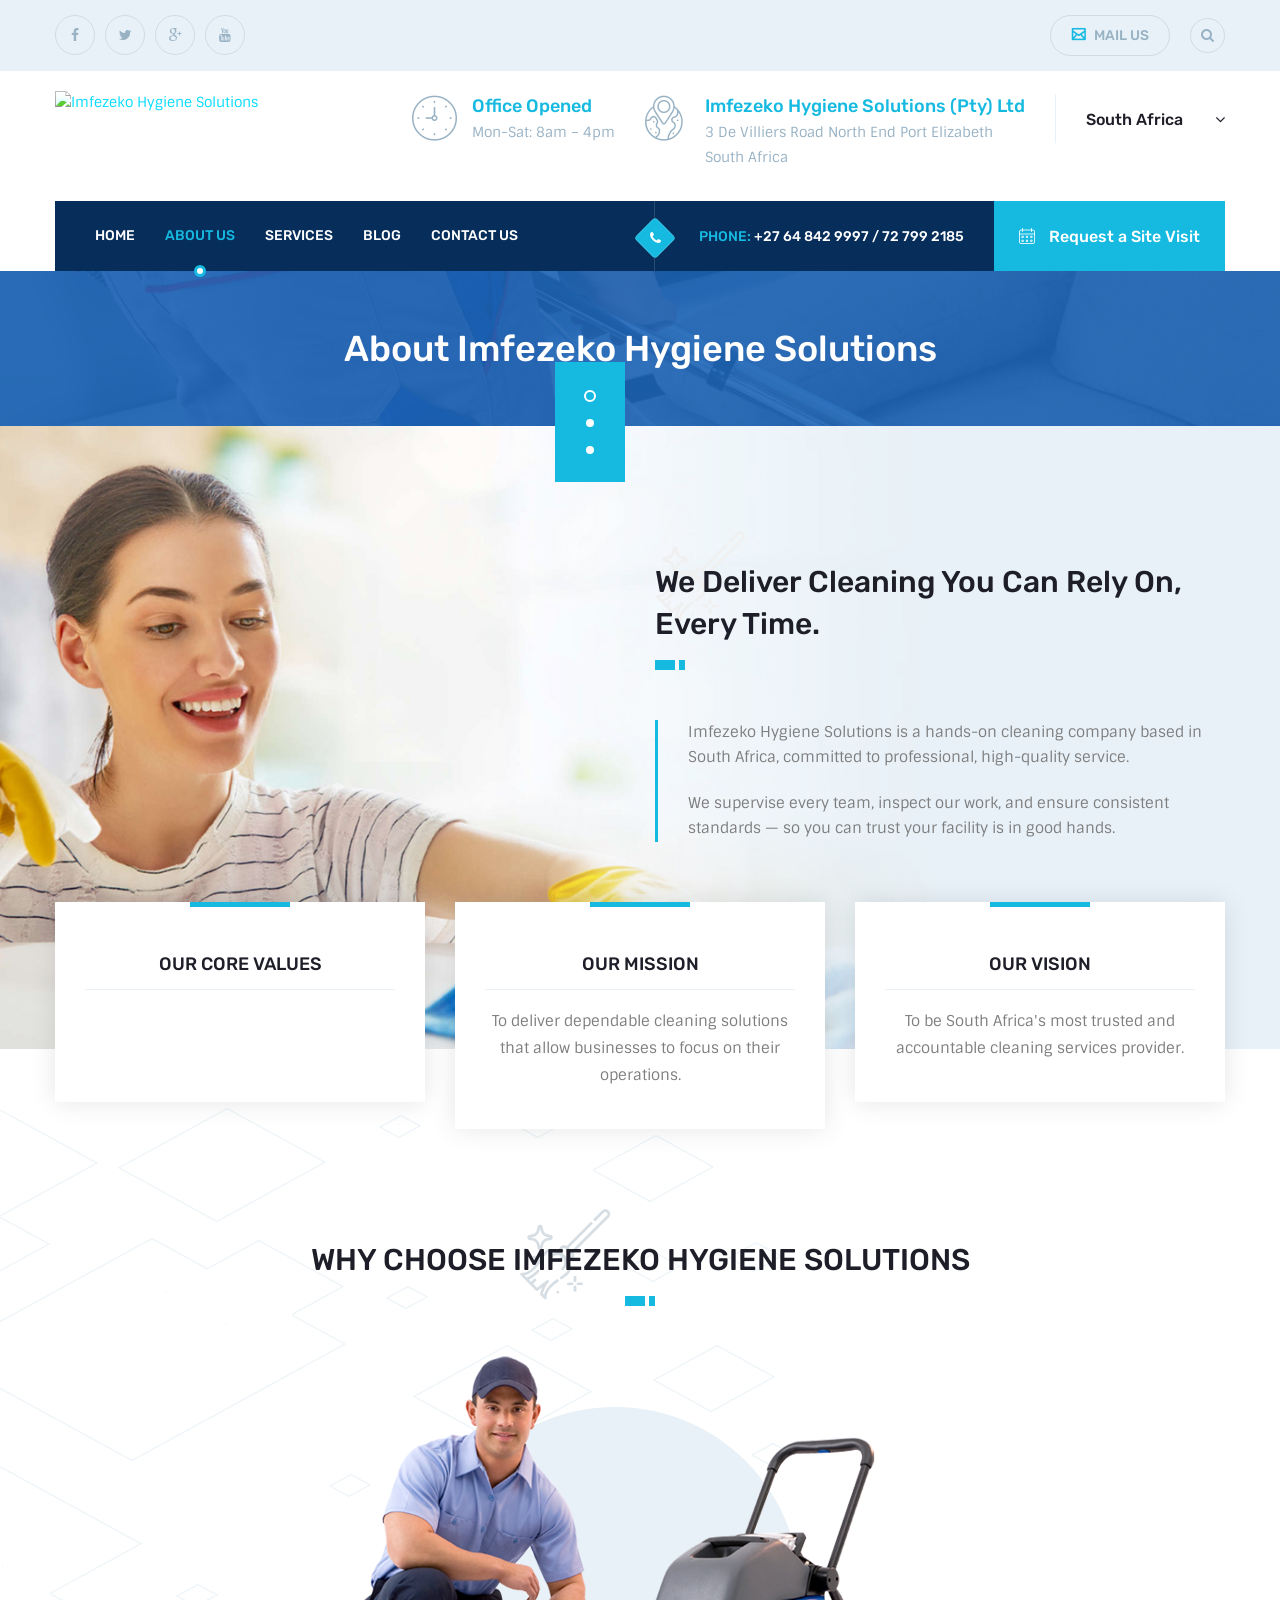
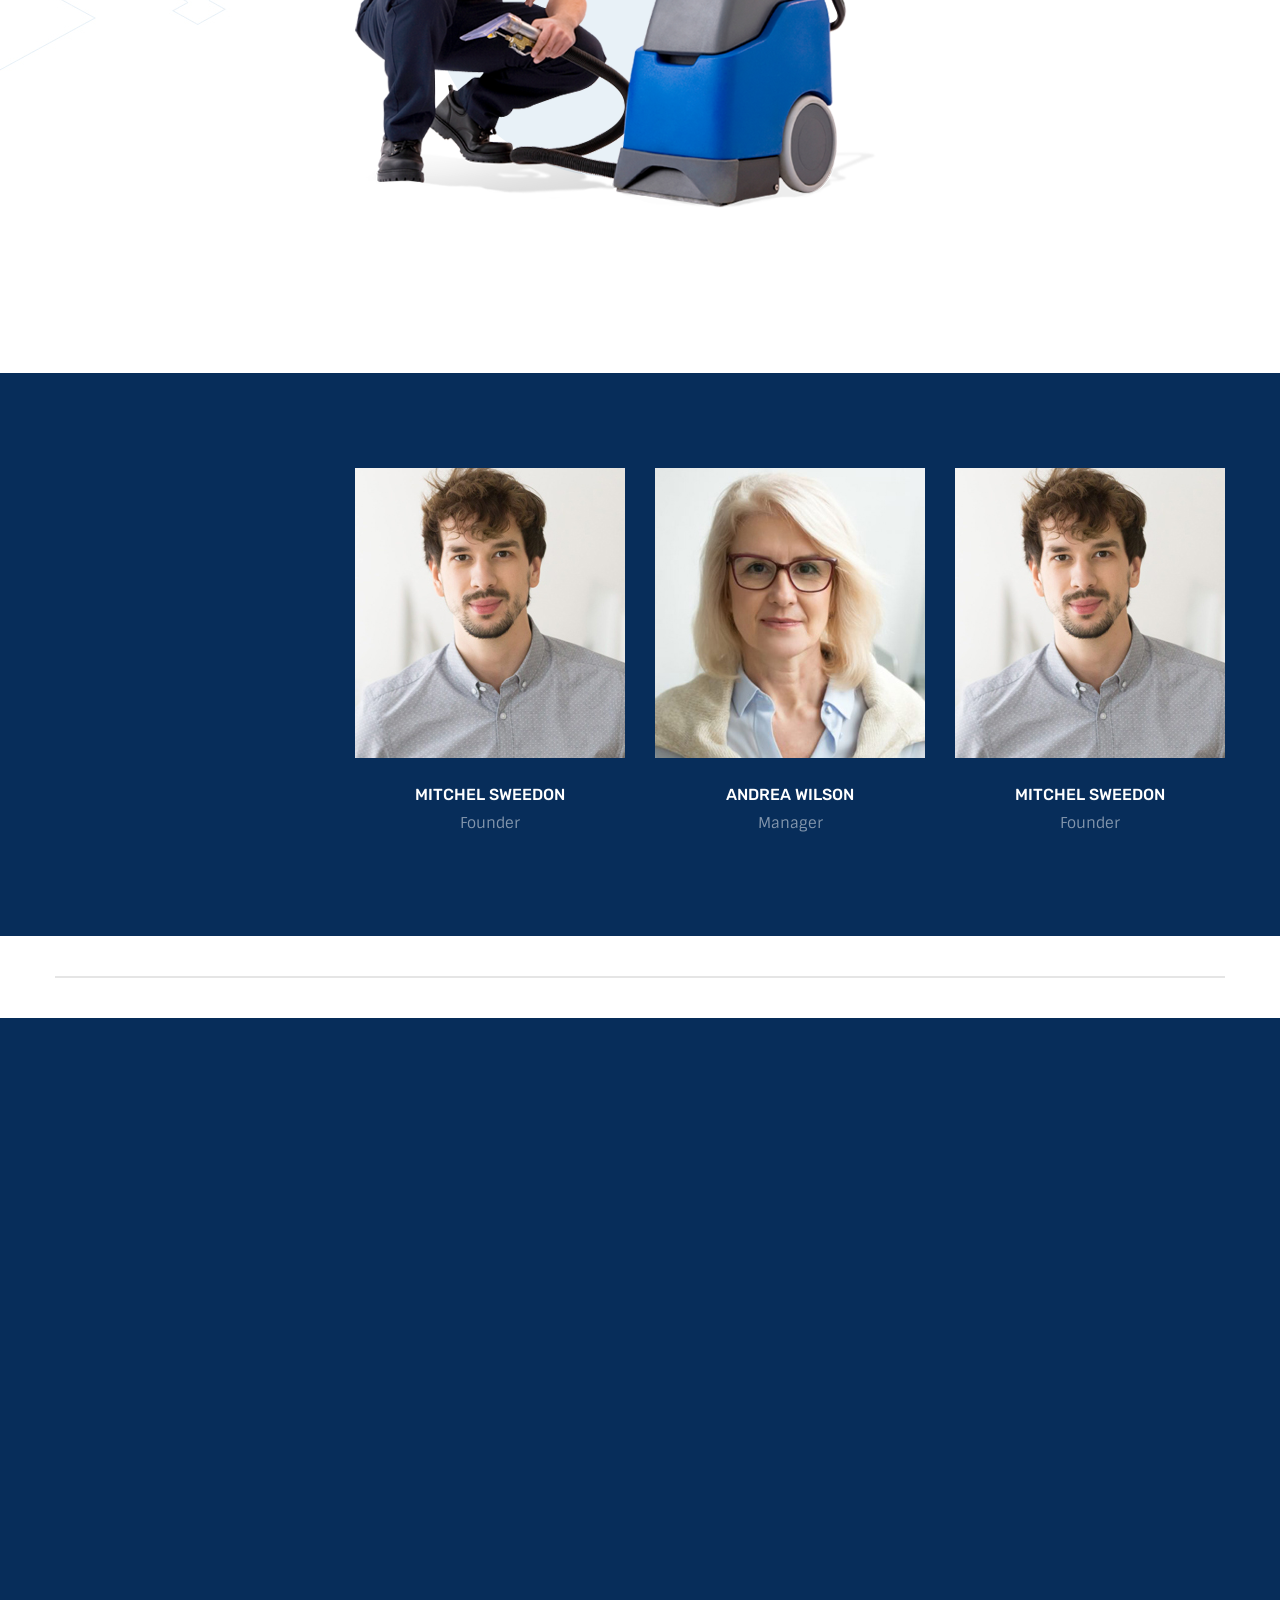
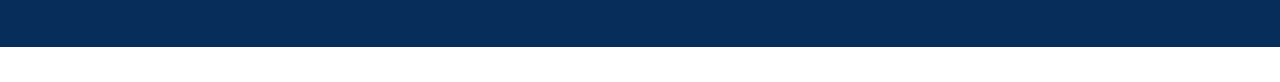
==== about.html @ 79aac35a "Initial website upload" ====
<!DOCTYPE html>
<html>

<!-- Mirrored from st.ourhtmldemo.com/new/Mainton/index.html by HTTrack Website Copier/3.x [XR&CO'2014], Wed, 25 Feb 2026 15:14:51 GMT -->

<head>
    <meta charset="utf-8">
    <title>Imfezeko Hygiene Solutions | Professional Cleaning Services</title>

    <!-- Meta Description for SEO -->
    <meta name="description"
        content="Imfezeko Hygiene Solutions provides professional cleaning services with supervised teams, quality inspections, and consistent facility standards. Request a site visit today.">

    <!-- Stylesheets -->
    <link href="css/bootstrap.css" rel="stylesheet">
    <link href="css/style.css" rel="stylesheet">
    <link href="css/responsive.css" rel="stylesheet">
    <!-- Optional color stylesheet -->
    <!--<link href="css/color.css" rel="stylesheet">-->

    <!-- Favicon -->
    <link rel="shortcut icon" href="images/imfezeko-favicon.png" type="image/x-icon">
    <link rel="icon" href="images/imfezeko-favicon.png" type="image/x-icon">

    <!-- Responsive -->
    <meta http-equiv="X-UA-Compatible" content="IE=edge">
    <meta name="viewport" content="width=device-width, initial-scale=1.0, maximum-scale=1.0, user-scalable=0">

    <!--[if lt IE 9]>
<script src="https://cdnjs.cloudflare.com/ajax/libs/html5shiv/3.7.3/html5shiv.js"></script>
<script src="js/respond.js"></script>
<![endif]-->
</head>

<body>

    <div class="page-wrapper">

        <!-- Preloader -->
        <div class="preloader"></div>

        <!-- Main Header-->
        <header class="main-header">

            <!--Header Top-->
            <div class="header-top">
                <div class="auto-container">
                    <div class="clearfix">
                        <!--Top Left-->
                        <div class="top-left pull-left">

                            <ul class="social-nav">
                                <li><a href="#"><span class="fa fa-facebook-f"></span></a></li>
                                <li><a href="#"><span class="fa fa-twitter"></span></a></li>
                                <li><a href="#"><span class="fa fa-google-plus"></span></a></li>
                                <li><a href="#"><span class="fa fa-youtube"></span></a></li>
                            </ul>
                        </div>
                        <!--Top Right-->
                        <div class="top-right pull-right">
                            <a href="contact.html" class="mail-us"><span class="icon flaticon-interface-1"></span> Mail
                                Us</a>
                            <!--Search Box-->
                            <div class="search-box-outer">
                                <button class="search-box-btn dropdown" type="button" id="dropdownMenu1"
                                    data-toggle="dropdown" aria-haspopup="true" aria-expanded="false"><span
                                        class="fa fa-search"></span></button>
                                <ul class="dropdown-menu pull-right search-panel" aria-labelledby="dropdownMenu1">
                                    <li class="panel-outer">
                                        <div class="form-container">
                                            <form method="post"
                                                action="https://st.ourhtmldemo.com/new/Mainton/blog.html">
                                                <div class="form-group">
                                                    <input type="search" name="field-name" value=""
                                                        placeholder="Search Here" required>
                                                    <button type="submit" class="search-btn"><span
                                                            class="fa fa-search"></span></button>
                                                </div>
                                            </form>
                                        </div>
                                    </li>
                                </ul>
                            </div>

                        </div>
                    </div>
                </div>
            </div>

            <!--Header-Upper-->
            <div class="header-upper">
                <div class="auto-container">
                    <div class="clearfix">

                        <!-- Logo -->
                        <div class="pull-left logo-box">
                            <div class="logo">
                                <a href="index.html">
                                    <img src="images/imfezeko-logo.png" alt="Imfezeko Hygiene Solutions"
                                        title="Imfezeko Hygiene Solutions">
                                </a>
                            </div>
                        </div>

                        <!-- Contact / Info -->
                        <div class="pull-right upper-right clearfix">

                            <!-- Office Hours -->
                            <div class="upper-column info-box">
                                <div class="icon-box"><span class="flaticon-clock"></span></div>
                                <ul>
                                    <li>
                                        <span>Office Opened</span><br>
                                        Mon-Sat: 8am – 4pm
                                    </li>
                                </ul>
                            </div>

                            <!-- Address -->
                            <div class="upper-column info-box">
                                <div class="icon-box"><span class="flaticon-trip"></span></div>
                                <ul>
                                    <li>
                                        <span>Imfezeko Hygiene Solutions (Pty) Ltd</span><br>
                                        3 De Villiers Road
                                        North End
                                        Port Elizabeth<br>
                                        South Africa
                                    </li>
                                </ul>
                            </div>

                            <!-- Language / Region Dropdown (optional) -->
                            <div class="upper-column info-box">
                                <div class="language dropdownn">
                                    <a class="dropdown-toggle" id="dropdownMenu2" data-toggle="dropdown"
                                        aria-haspopup="true" aria-expanded="true" href="#">
                                        South Africa <span class="fa fa-angle-down"></span>
                                    </a>
                                    <ul class="dropdown-menu style-one" aria-labelledby="dropdownMenu2">
                                        <li><a href="#">Zim</a></li>
                                        <li><a href="#">Bots</a></li>
                                        <li><a href="#">Zam</a></li>
                                    </ul>
                                </div>
                            </div>

                        </div>

                    </div>
                </div>
            </div>
            <!--End Header Upper-->

            <!--Header Lower-->
            <div class="header-lower">
                <div class="auto-container">
                    <div class="nav-outer clearfix">

                        <!-- Main Menu -->
                        <nav class="main-menu navbar-expand-md">
                            <div class="navbar-header">
                                <button class="navbar-toggler" type="button" data-toggle="collapse"
                                    data-target="#navbarSupportedContent" aria-controls="navbarSupportedContent"
                                    aria-expanded="false" aria-label="Toggle navigation">
                                    <span class="icon-bar"></span>
                                    <span class="icon-bar"></span>
                                    <span class="icon-bar"></span>
                                </button>
                            </div>

                            <div class="navbar-collapse collapse clearfix" id="navbarSupportedContent">
                                <ul class="navigation clearfix">
                                    <li><a href="index.html">Home</a></li>
                                    <li class="current"><a href="about.html">About Us</a></li>
                                    <li><a href="services.html">Services</a>

                                    </li>
                                    <li><a href="blog.html">Blog</a></li>
                                    <li><a href="contact.html">Contact Us</a></li>
                                </ul>
                            </div>
                        </nav>
                        <!-- Main Menu End-->

                        <!-- Right Side -->
                        <div class="outer-box clearfix">
                            <!-- Phone -->
                            <div class="phone-number">
                                <div class="icon-outer">
                                    <span class="icon fa fa-phone"></span>
                                </div>
                                <span class="theme_color">Phone:</span> +27 64 842 9997 / 72 799 2185

                            </div>

                            <!-- Site Visit / Appointment -->
                            <div class="appointment-box">
                                <a href="appointment.html" class="theme-btn appointment-btn">
                                    <span class="icon flaticon-calendar-1"></span> Request a Site Visit
                                </a>
                            </div>
                        </div>

                    </div>
                </div>
            </div>
            <!--End Header Lower-->

            <!--Sticky Header-->
            <div class="sticky-header">
                <div class="auto-container clearfix">
                    <!--Logo-->
                    <div class="logo pull-left">
                        <a href="index.html" class="img-responsive">
                            <img src="images/logo-" alt="Imfezeko Hygiene Solutions" title="">
                        </a>
                    </div>

                    <!--Right Col-->
                    <div class="right-col pull-right">
                        <!-- Main Menu -->
                        <nav class="main-menu navbar-expand-md">
                            <button class="navbar-toggler" type="button" data-toggle="collapse"
                                data-target="#navbarSticky" aria-controls="navbarSticky" aria-expanded="false"
                                aria-label="Toggle navigation">
                                <span class="icon-bar"></span>
                                <span class="icon-bar"></span>
                                <span class="icon-bar"></span>
                            </button>

                            <div class="navbar-collapse collapse clearfix" id="navbarSticky">
                                <ul class="navigation clearfix">
                                    <li><a href="index.html">Home</a></li>
                                    <li class="current"><a href="about.html">About Us</a></li>
                                    <li><a href="services.html">Services</a>
                                    </li>
                                    <li><a href="blog.html">Blog</a></li>
                                    <li><a href="contact.html">Contact Us</a></li>
                                </ul>
                            </div>
                        </nav><!-- Main Menu End-->
                    </div>

                </div>
            </div>
            <!--End Sticky Header-->

        </header>
        <!--End Main Header -->

        <section class="page-title" style="background-image:url(images/background/3.jpg)">
            <div class="auto-container">
                <h2>About Imfezeko Hygiene Solutions</h2>
            </div>
        </section>

        <section class="client-section">
            <div class="image-layer" style="background-image:url(images/background/4.jpg)"></div>
            <div class="auto-container">

                <!--Upper Section-->
                <div class="upper-section">
                    <div class="row clearfix">

                        <!--Carousel Column-->
                        <div class="carousel-column col-lg-6 col-md-12 col-sm-12">
                            <div class="inner-column">
                                <div class="single-item-carousel owl-carousel owl-theme">

                                    <div class="slide">
                                        <div class="image">

                                        </div>
                                    </div>

                                    <div class="slide">
                                        <div class="image">

                                        </div>
                                    </div>

                                    <div class="slide">
                                        <div class="image">

                                        </div>
                                    </div>

                                </div>
                            </div>
                        </div>

                        <!--Content Column-->
                        <div class="content-column col-lg-6 col-md-12 col-sm-12">
                            <div class="inner-column">
                                <div class="sec-title">
                                    <div class="icon-box">
                                        <span class="icon flaticon-broom"></span>
                                    </div>
                                    <h2>We deliver cleaning you can rely on, every time.</h2>
                                    <div class="separator"></div>
                                </div>
                                <div class="text">
                                    <p>Imfezeko Hygiene Solutions is a hands-on cleaning company based in South Africa,
                                        committed to professional, high-quality service.</p>
                                    <p>We supervise every team, inspect our work, and ensure consistent standards — so
                                        you can trust your facility is in good hands.</p>
                                </div>
                            </div>
                        </div>

                    </div>
                </div>

                <!--Lower Section: Core Values / Mission / Vision-->
                <div class="lower-section">
                    <div class="row clearfix">

                        <div class="services-block-three col-lg-4 col-md-6 col-sm-12">
                            <div class="inner-box">
                                <h3>Our Core Values</h3>
                                <div class="text">Accountability, Reliability, and Professional Excellence in every
                                    service.</div>
                            </div>
                        </div>

                        <div class="services-block-three col-lg-4 col-md-6 col-sm-12">
                            <div class="inner-box">
                                <h3>Our Mission</h3>
                                <div class="text">To deliver dependable cleaning solutions that allow businesses to
                                    focus on their operations.</div>
                            </div>
                        </div>

                        <div class="services-block-three col-lg-4 col-md-6 col-sm-12">
                            <div class="inner-box">
                                <h3>Our Vision</h3>
                                <div class="text">To be South Africa's most trusted and accountable cleaning services
                                    provider.</div>
                            </div>
                        </div>

                    </div>
                </div>

            </div>
        </section>
        <section class="featured-section-three">
            <div class="auto-container">
                <div class="sec-title centered">
                    <div class="icon-box">
                        <span class="icon flaticon-broom"></span>
                    </div>
                    <h2>Why Choose Imfezeko Hygiene Solutions</h2>
                    <div class="separator"></div>
                </div>
                <div class="row clearfix">

                    <div class="image-column col-lg-6 col-md-12 col-sm-12">
                        <div class="image wow bounce" data-wow-delay="600ms" data-wow-duration="1500ms">
                            <img src="images/resource/feature-4.png" alt="Professional Cleaning Staff" />
                        </div>
                    </div>

                    <div class="left-column order-first col-lg-3 col-md-6 col-sm-12">
                        <div class="featured-block-three">
                            <div class="inner-box wow fadeInLeft" data-wow-delay="0ms" data-wow-duration="1500ms">
                                <div class="icon-box"><span class="icon flaticon-staff"></span></div>
                                <h3>Professional Staff</h3>
                                <div class="text">Trained, uniformed, accountable cleaning teams.</div>
                            </div>
                        </div>
                        <div class="featured-block-three">
                            <div class="inner-box wow fadeInLeft" data-wow-delay="300ms" data-wow-duration="1500ms">
                                <div class="icon-box"><span class="icon flaticon-medal-1"></span></div>
                                <h3>Trusted & Reliable</h3>
                                <div class="text">We supervise our work and maintain consistent standards.</div>
                            </div>
                        </div>
                        <div class="featured-block-three">
                            <div class="inner-box wow fadeInLeft" data-wow-delay="600ms" data-wow-duration="1500ms">
                                <div class="icon-box"><span class="icon flaticon-soap"></span></div>
                                <h3>Effective Service</h3>
                                <div class="text">Cleaning done right the first time, every time.</div>
                            </div>
                        </div>
                    </div>

                    <div class="right-column order-last col-lg-3 col-md-6 col-sm-12">
                        <div class="featured-block-four">
                            <div class="inner-box wow fadeInRight" data-wow-delay="0ms" data-wow-duration="1500ms">
                                <div class="icon-box"><span class="icon flaticon-benefits"></span></div>
                                <h3>Budget Friendly</h3>
                                <div class="text">Affordable services without compromising quality.</div>
                            </div>
                        </div>
                        <div class="featured-block-four">
                            <div class="inner-box wow fadeInRight" data-wow-delay="300ms" data-wow-duration="1500ms">
                                <div class="icon-box"><span class="icon flaticon-thumb-up"></span></div>
                                <h3>100% Satisfaction</h3>
                                <div class="text">Clients trust us to consistently deliver excellence.</div>
                            </div>
                        </div>
                        <div class="featured-block-four">
                            <div class="inner-box wow fadeInRight" data-wow-delay="600ms" data-wow-duration="1500ms">
                                <div class="icon-box"><span class="icon flaticon-vacuum"></span></div>
                                <h3>Quality Products</h3>
                                <div class="text">We use approved cleaning solutions and equipment.</div>
                            </div>
                        </div>
                    </div>

                </div>
            </div>
        </section>

        <section class="expert-section">
            <div class="auto-container">
                <div class="row clearfix">

                    <!--Title Column-->
                    <div class="title-column col-lg-3 col-md-12 col-sm-12">
                        <div class="inner-column">
                            <div class="sec-title light">
                                <div class="icon-box">
                                    <span class="icon flaticon-broom"></span>
                                </div>
                                <h2>Our Experts</h2>
                                <div class="separator"></div>
                            </div>
                            <div class="text">Our management team ensures that every site meets our high standards.
                            </div>
                            <a href="#" class="theme-btn btn-style-four">View All</a>
                        </div>
                    </div>

                    <!--Key Experts Only-->
                    <div class="blocks-column col-lg-9 col-md-12 col-sm-12">
                        <div class="inner-column">
                            <div class="three-item-carousel owl-carousel owl-theme">

                                <div class="team-block">
                                    <div class="inner-box">
                                        <div class="image">
                                            <img src="images/resource/team-1.jpg" alt="Founder" />
                                        </div>
                                        <div class="lower-box">
                                            <h3>Mitchel Sweedon</h3>
                                            <div class="designation">Founder</div>
                                        </div>
                                    </div>
                                </div>

                                <div class="team-block">
                                    <div class="inner-box">
                                        <div class="image">
                                            <img src="images/resource/team-2.jpg" alt="Manager" />
                                        </div>
                                        <div class="lower-box">
                                            <h3>Andrea Wilson</h3>
                                            <div class="designation">Manager</div>
                                        </div>
                                    </div>
                                </div>

                            </div>
                        </div>
                    </div>

                </div>
            </div>
        </section>


        <!--Section Divider-->
        <section class="section-divider">
            <div class="auto-container">
                <hr class="divider-line">
            </div>
        </section>

        <!--Main Footer-->
        <footer class="main-footer">

            <!--Upper Quick Links/Actions-->
            <div class="footer-upper-box">
                <div class="auto-container">
                    <div class="clearfix">

                        <!--Expert Box-->
                        <div class="expert-box">
                            <div class="inner-box">
                                <div class="icon-box">
                                    <a href="about.html"><span class="icon flaticon-laborers"></span></a>
                                </div>
                                <h3><a href="about.html">Meet Our Experts</a></h3>
                            </div>
                        </div>

                        <div class="left-column pull-left">
                            <div class="content">
                                <a href="contact.html"><span class="arrow-box flaticon-next-5"></span></a>
                                <h3><a href="contact.html">Find Our Nearest Office</a></h3>
                                <a href="contact.html"><span class="icon-box flaticon-trip"></span></a>
                            </div>
                        </div>

                        <div class="right-column pull-right">
                            <div class="content">
                                <a href="appointment.html"><span class="icon-box flaticon-24-hours"></span></a>
                                <h3><a href="appointment.html">Emergency Restoration</a></h3>
                                <a href="appointment.html"><span class="arrow-box flaticon-next-5"></span></a>
                            </div>
                        </div>

                    </div>
                </div>
            </div>

            <!--Widgets Section-->
            <div class="widgets-section">
                <div class="auto-container">
                    <div class="row clearfix">

                        <!--About / Services Column-->
                        <div class="big-column col-lg-6 col-md-12 col-sm-12">
                            <div class="row clearfix">

                                <!--Who We Are-->
                                <div class="footer-column col-md-7 col-sm-6">
                                    <div class="footer-widget we-are-widget">
                                        <h2>Who We Are</h2>
                                        <div class="text">We are a certified cleaning company committed to excellence
                                            and customer satisfaction.</div>
                                        <a href="about.html" class="read-more">Read More</a>
                                    </div>
                                </div>

                                <!--Services-->
                                <div class="footer-column col-md-5 col-sm-6">
                                    <div class="footer-widget links-widget">
                                        <h2>Cleaning Services</h2>
                                        <ul class="footer-links">
                                            <li><a href="#">Carpet Cleaning</a></li>
                                            <li><a href="#">Tile and Grout</a></li>
                                            <li><a href="#">Housekeeping</a></li>
                                            <li><a href="#">Window Cleaning</a></li>
                                            <li><a href="#">Pool Cleaning</a></li>
                                        </ul>
                                    </div>
                                </div>

                            </div>
                        </div>

                        <!--Quick Links / Contact Column-->
                        <div class="big-column col-lg-6 col-md-12 col-sm-12">
                            <div class="row clearfix">

                                <!--Quick Links-->
                                <div class="footer-column col-md-6 col-sm-6">
                                    <div class="footer-widget links-widget">
                                        <h2>Quick Links</h2>
                                        <ul class="footer-links">
                                            <li><a href="#">Home</a></li>
                                            <li><a href="#">About Us</a></li>
                                            <li><a href="#">Testimonials</a></li>
                                            <li><a href="#">Contact Us</a></li>
                                        </ul>
                                    </div>
                                </div>

                                <!--Contact Info-->
                                <div class="footer-column col-md-6 col-sm-6">
                                    <div class="footer-widget contact-widget">
                                        <h2 class="alternate">+27 64 842 9997</h2>
                                        <h2 class="alternate">+27 72 799 2185</h2>
                                        <ul class="contact-list">
                                            <li>info@example.com</li>
                                            <li>3 De Villiers Road
                                                North End
                                                Port Elizabeth
                                                South Africa</li>
                                        </ul>
                                        <ul class="social-icon-one">
                                            <li><a href="#"><span class="fa fa-facebook-f"></span></a></li>
                                            <li><a href="#"><span class="fa fa-twitter"></span></a></li>
                                            <li><a href="#"><span class="fa fa-google-plus"></span></a></li>
                                            <li><a href="#"><span class="fa fa-youtube"></span></a></li>
                                        </ul>
                                    </div>
                                </div>

                            </div>
                        </div>

                    </div>
                </div>
            </div>

            <!--Footer Bottom-->
            <div class="footer-bottom">
                <div class="auto-container clearfix">

                    <div class="logo-box">
                        <a href="index.html"><img src="images/REAL/mylogo.png" alt="Footer Logo" /></a>
                    </div>

                    <div class="pull-left">
                        <div class="copyright">&copy; 2026 All rights reserved by Imfezeko Hygiene Solutions (Pty) Ltd
                        </div>
                    </div>

                    <div class="pull-right">
                        <!--Scroll to top-->
                        <div class="scroll-to-top scroll-to-target" data-target="html"><span
                                class="flaticon-next-5"></span></div>
                    </div>

                </div>
            </div>
        </footer>


    </div>
    <!--End pagewrapper-->

    <script src="js/jquery.js"></script>
    <script src="js/popper.min.js"></script>
    <script src="js/bootstrap.min.js"></script>
    <script src="js/jquery.mCustomScrollbar.concat.min.js"></script>
    <script src="js/jquery.fancybox.js"></script>
    <script src="js/appear.js"></script>
    <script src="js/owl.js"></script>
    <script src="js/wow.js"></script>
    <script src="js/jquery-ui.js"></script>
    <script src="js/script.js"></script>

</body>

<!-- Mirrored from st.ourhtmldemo.com/new/Mainton/about.html by HTTrack Website Copier/3.x [XR&CO'2014], Wed, 25 Feb 2026 15:15:05 GMT -->

</html>
---- css/style.css ----
/* Moppers HTML Template*/

/************ TABLE OF CONTENTS ***************
1. Fonts
2. Reset
3. Global
4. Main Header / Style Two
5. Main Slider
6. Services Section
7. Welcome Section
8. Clearner Section
9. Work Section
10. Feedback Section
11. Price Section/ Section Two
12. Blog Section
13. Clients Section
14. Main Footer
15. Spots Section
16. Emergency Section
17. Case Section
18. Case Masonry Section
19. Testimonial Section
20. Blog Section
21. Map Section
22. In Touch Section
23. Page Title
24. Clients Section
25. Experts Section
26. Rating Section
27. Choose Us Section
28. Appointment Section
29. Faq Section
30. Error Section
31. Services Single Section
32. Case Single Section
33. Blog Large
34. Blog Widgets
35. Blog Single
36. Contact Info
37. Contact Form

**********************************************/

@import url('https://fonts.googleapis.com/css?family=Rubik:300,300i,400,400i,500,500i,700,700i,900,900i|Sintony:400,700');

/*font-family: 'Rubik', sans-serif;
font-family: 'Sintony', sans-serif;*/

@import url('font-awesome.css');
@import url('flaticon.css');
@import url('animate.css');
@import url('owl.css');
@import url('jquery-ui.css');
@import url('jquery.timepicker.min.css');
@import url('jquery.fancybox.min.css');
@import url('jquery.bootstrap-touchspin.css');
@import url('jquery.mCustomScrollbar.min.css');

/*** 

====================================================================
	Reset
====================================================================

 ***/
 
* {
	margin:0px;
	padding:0px;
	border:none;
	outline:none;
}

/*** 

====================================================================
	Global Settings
====================================================================

 ***/

body {
	font-family: 'Sintony', sans-serif;
	font-size:14px;
	color:#777777;
	line-height:1.7em;
	font-weight:400;
	background:#ffffff;
	-webkit-font-smoothing: antialiased;
	-moz-font-smoothing: antialiased;
}

.bordered-layout .page-wrapper{
	padding:0px 50px 0px;
}

a{
	text-decoration:none;
	cursor:pointer;
	color:#16bae1;
}

button,
a:hover,a:focus,a:visited{
	text-decoration:none;
	outline:none !important;
}

h1,h2,h3,h4,h5,h6 {
	position:relative;
	font-weight:normal;
	margin:0px;
	background:none;
	line-height:1.6em;
	font-family: 'Rubik', sans-serif;
}

input,button,select,textarea{
	
}

textarea{
	overflow:hidden;
}

p{
	position:relative;
	line-height:1.8em;	
}

.auto-container{
	position:static;
	max-width:1200px;
	padding:0px 15px;
	margin:0 auto;
}

.medium-container{
	max-width:850px;
}

.page-wrapper{
	position:relative;
	margin:0 auto;
	width:100%;
	min-width:300px;
}

ul,li{
	list-style:none;
	padding:0px;
	margin:0px;	
}

img{
	display:inline-block;
	max-width:100%;
}

.theme-btn{
	display:inline-block;
	transition:all 0.3s ease;
	-moz-transition:all 0.3s ease;
	-webkit-transition:all 0.3s ease;
	-ms-transition:all 0.3s ease;
	-o-transition:all 0.3s ease;
}

.centered{
	text-align:center;	
}

/*List Style One*/

.list-style-one{
	position:relative;
}

.list-style-one li{
	position:relative;
	color:#1e1e29;
	font-size:18px;
	padding-left:45px;
	font-weight:500;
	margin-bottom:20px;
	font-family: 'Rubik', sans-serif;
	transition:all 0.3s ease;
	-moz-transition:all 0.3s ease;
	-webkit-transition:all 0.3s ease;
	-ms-transition:all 0.3s ease;
	-o-transition:all 0.3s ease;
}

.list-style-one li:last-child{
	margin-bottom:0px;
}

.list-style-one li:before{
	position:absolute;
	content: "\f19d";
	left:0px;
	top:0px;
	color:#a2b9ca;
	font-weight:400;
	font-family: "Flaticon";
}

/*List Style Two*/

.list-style-two{
	position:relative;
}

.list-style-two li{
	position:relative;
	color:#1e1e29;
	font-size:15px;
	padding-left:30px;
	font-weight:400;
	margin-bottom:10px;
	transition:all 0.3s ease;
	-moz-transition:all 0.3s ease;
	-webkit-transition:all 0.3s ease;
	-ms-transition:all 0.3s ease;
	-o-transition:all 0.3s ease;
}

.list-style-two li:last-child{
	margin-bottom:0px;
}

.list-style-two li:before{
	position:absolute;
	content: "";
	left:0px;
	top:7px;
	width:8px;
	height:8px;
	font-weight:400;
	border-radius:50px;
	background-color:#16bae1;
}

/*Btn Style One*/

.btn-style-one{
	position:relative;
	padding:16px 32px 15px;
	line-height:25px;
	text-transform:capitalize;
	background:#16bae1;
	color:#ffffff;
	border:2px solid #16bae1;
	font-size:16px;
	font-weight:500;
	border-radius:50px;
	font-family: 'Rubik', sans-serif;
}

.btn-style-one:hover{
	background:none;
	color:#16bae1;
}

/*Btn Style Two*/

.btn-style-two{
	position:relative;
	padding:16px 53px;
	line-height:24px;
	background:#072d5a;
	color:#ffffff;
	font-size:16px;
	font-weight:500;
	border-radius:50px;
	border:2px solid #072d5a;
	text-transform:capitalize;
	font-family: 'Rubik', sans-serif;
}

.btn-style-two:hover{
	background:#16bae1;
	color:#ffffff;
	border-color:#16bae1;
}

/*Btn Style Three*/

.btn-style-three{
	position:relative;
	padding:13px 45px 13px;
	line-height:25px;
	text-transform:capitalize;
	background:#16bae1;
	color:#ffffff;
	border:2px solid #16bae1;
	font-size:16px;
	font-weight:500;
	border-radius:50px;
	font-family: 'Rubik', sans-serif;
}

.btn-style-three:hover{
	background:none;
	color:#16bae1;
}

/*Btn Style Four*/

.btn-style-four{
	position:relative;
	padding:8px 38px 8px;
	line-height:25px;
	text-transform:capitalize;
	background:#16bae1;
	color:#ffffff;
	border:2px solid #16bae1;
	font-size:16px;
	font-weight:500;
	border-radius:50px;
	font-family: 'Rubik', sans-serif;
}

.btn-style-four:hover{
	background:none;
	color:#16bae1;
}

/*Social Icon One*/

.social-icon-one{
	position:relative;
}

.social-icon-one li{
	position:relative;
	margin-right:8px;
	display:inline-block;
}

.social-icon-one li a{
	position:relative;
	font-size:14px;
	color:#3f608b;
	width:35px;
	height:35px;
	line-height:33px;
	text-align:center;
	border-radius:50px;
	display:inline-block;
	border:1px solid #3f608b;
	transition:all 0.3s ease;
	-moz-transition:all 0.3s ease;
	-webkit-transition:all 0.3s ease;
	-ms-transition:all 0.3s ease;
	-o-transition:all 0.3s ease;
}

.social-icon-one li a:hover{
	background-color:#16bae1;
	border-color:#16bae1;
	color:#ffffff;
}

.theme_color{
	color:#16bae1;
}

.preloader{ position:fixed; left:0px; top:0px; width:100%; height:100%; z-index:999999; background-color:#ffffff; background-position:center center; background-repeat:no-repeat; background-image:url(../images/icons/preloader.svg);}

img{
	display:inline-block;
	max-width:100%;
	height:auto;	
}

/*** 

====================================================================
	Scroll To Top style
====================================================================

***/

.scroll-to-top{
	
	right:30px;
	top:-60px;
	width:50px;
	height:60px;
	color:#ffffff;
	font-size:24px;
	text-transform:uppercase;
	line-height:58px;
	text-align:center;
	z-index:100;
	cursor:pointer;
	background:#16bae1;
	display:none;
	border-radius:50px 50px 0px 0px;
	-webkit-transition:all 300ms ease;
	-ms-transition:all 300ms ease;
	-o-transition:all 300ms ease;
	-moz-transition:all 300ms ease;
	transition:all 300ms ease;		
}

.scroll-to-top span{
	position:relative;
	display:inline-block;
	-webkit-transform:rotate(-90deg);
	-ms-transform:rotate(-90deg);
	transform:rotate(-90deg);
}

.scroll-to-top:hover{
	color:#ffffff;
	background:#16bae1;
}

/*** 

====================================================================
	Section Title
====================================================================

***/

.sec-title{
	position:relative;
	margin-bottom:50px;
}

.sec-title h2{
	position:relative;
	color:#1e1e29;
	font-size:30px;
	font-weight:500;
	line-height:1.4em;
	padding-bottom:15px;
	text-transform:uppercase;
}

.sec-title.medium h2{
	font-size:24px;
}

.sec-title.light h2{
	color:#ffffff;
}

.sec-title.light .icon-box{
	color:rgba(255,255,255,0.10);
}

.sec-title.centered .separator{
	left:50%;
	margin-left:-15px;
}

.sec-title .separator{
	position:relative;
	width:30px;
	height:10px;
}

.sec-title .separator:before{
	position:absolute;
	content:'';
	left:0px;
	top:0px;
	width:20px;
	height:10px;
	background-color:#16bae1;
}

.sec-title .separator:after{
	position:absolute;
	content:'';
	right:0px;
	top:0px;
	width:6px;
	height:10px;
	background-color:#16bae1;
}

.sec-title .icon-box{
	position:absolute;
	left:0px;
	top:-30px;
	color:#f0f0f0;
	line-height:1em;
	font-size:90px;
}

.sec-title.centered .icon-box{
	left:50%;
	color:#d6dee4;
	margin-left:-120px;
}

/*** 

====================================================================
	Main Header style
====================================================================

***/

.main-header{
	position:relative;
	z-index:999;
	width:100%;
}

.main-header .header-top{
	position:relative;
	background-color:#e8f1f7;
}

.main-header .header-top .top-left{
	position:relative;
	padding:12px 0px;
}

.main-header .header-top .top-left .text{
	position:relative;
	color:#98b2c4;
	font-size:14px;
	font-weight:500;
	float:left;
	margin-right:40px;
	padding-left:60px;
	text-transform:uppercase;
	font-family: 'Rubik', sans-serif;
}



.main-header .header-top .top-left .social-nav{
	position:relative;
	float:left;
	z-index:1;
	top:3px;
}

.main-header .header-top .top-left .social-nav li{
	position:relative;
	padding-right:6px;
	display:inline-block;
}

.main-header .header-top .top-left .social-nav li a{
	position:relative;
	width:40px;
	height:40px;
	color:#98b2c4;
	font-size:14px;
	line-height:38px;
	text-align:center;
	border-radius:50px;
	display:inline-block;
	border:1px solid #d3dbe1;
	transition:all 0.3s ease;
	-moz-transition:all 0.3s ease;
	-webkit-transition:all 0.3s ease;
	-ms-transition:all 0.3s ease;
	-o-transition:all 0.3s ease;
}

.main-header .header-top .top-left .social-nav li a:hover{
	color:#ffffff;
	border-color:#16bae1;
	background-color:#16bae1;
}

.main-header .header-top .top-right{
	position:relative;
	text-align:right;
	padding:15px 0px;
}

.main-header .header-top .top-right .mail-us{
	position:relative;
	float:left;
	color:#98b2c4;
	padding:7px 20px;
	font-weight:500;
	font-size:14px;
	margin-right:20px;
	border-radius:50px;
	display:inline-block;
	text-transform:uppercase;
	border:1px solid #d2dae0;
	transition:all 500ms ease;
	-moz-transition:all 500ms ease;
	-webkit-transition:all 500ms ease;
	-ms-transition:all 500ms ease;
	-o-transition:all 500ms ease;
	font-family: 'Rubik', sans-serif;
}

.main-header .header-top .top-right .mail-us .icon{
	position:relative;
	color:#16bae1;
	font-size:15px;
	margin-right:5px;
	font-weight:600;
	transition:all 500ms ease;
	-moz-transition:all 500ms ease;
	-webkit-transition:all 500ms ease;
	-ms-transition:all 500ms ease;
	-o-transition:all 500ms ease;
}

.main-header .header-top .top-right .mail-us:hover{
	color:#ffffff;
	border-color:#16bae1;
	background-color:#16bae1;
}

.main-header .header-top .top-right .mail-us:hover .icon{
	color:#ffffff;
}

.main-header .main-box{
	position:relative;
	padding:0px 0px;
	left:0px;
	top:0px;
	width:100%;
	background:none;
	-webkit-transition:all 300ms ease;
	-ms-transition:all 300ms ease;
	-o-transition:all 300ms ease;
	-moz-transition:all 300ms ease;
	transition:all 300ms ease;
}

.main-header .main-box .outer-container{
	position:relative;
	padding:0px 40px;
}

.main-header .main-box .logo-box{
	position:relative;
	float:left;
	left:0px;
	z-index:10;
	padding:30px 0px;
}

.main-header .main-box .logo-box .logo img{
	display:inline-block;
	max-width:100%;
	-webkit-transition:all 300ms ease;
	-ms-transition:all 300ms ease;
	-o-transition:all 300ms ease;
	-moz-transition:all 300ms ease;
	transition:all 300ms ease;	
}

.main-header .nav-toggler{
	position:absolute;
	top:50%;
	margin-top:0px;
	display: block;
}

.main-header .nav-toggler button{
	position:relative;
	display:block;
	color:#444444;
	text-align:center;
	font-size:24px;
	line-height:34px;
	font-weight:normal;
	background:none;
}

.main-header .header-upper{
	position:relative;
}

.main-header .header-upper .upper-right{
	padding-top:23px;
}

.main-header .nav-outer{
	position:relative;
	padding-left:40px;
	background-color:#072d5a;
}

.header-style-two .nav-outer{
	padding-left:0px;
	background:none;
	border-top:1px solid #e8f1f7;
}

.header-style-two .main-menu .navigation > li{
	padding:0px 45px;
	margin-right:0px;
	border-right:1px solid #e8f1f7;
}

.header-style-two .sticky-header .main-menu .navigation > li{
	margin-left:0px;
	padding:0px 20px;
}

.header-style-two .main-menu .navigation > li:first-child{
	padding-left:0px;
}

.header-style-two .main-menu .navigation > li:first-child:before,
.header-style-two .main-menu .navigation > li:first-child:after{
	left:20px;
}

.header-style-two .main-menu .navigation > li > a{
	color:#1e1e29;
}

/*Language Dropdown*/

.main-header .header-upper .language{
	position:relative;
}

.main-header .header-upper .language .dropdown-menu{
	top: 100% !important;
	right: 0px;
    left: auto !important;
	width:170px;	
	border:none;
	padding:0px;
	margin-top:14px;
	border-radius:0px;
	background-color:#222222;
    border-top:3px solid #16bae1;
	transform: translate3d(0px, 0px, 0px) !important;    
}

.main-header .header-upper .language > a{
	color:#1e1e29;
	padding:0px 0px;
	background:none !important;
	text-transform:capitalize;
	display:inline-block;
    border:0px;
	font-weight:500;
	font-size:16px;
	line-height:1em;
	font-family: 'Rubik', sans-serif;
}

.main-header .header-upper .language > a .fa{
	margin-left:28px;
}

.main-header .header-upper .language > a:after{
	display:none;
}

.main-header .header-upper language a:hover{
	background:none;
}

.main-header .header-upper .language .dropdown-menu > li{
	padding-right:0px !important;
	margin:0px !important;
	float:none;
	display:block !important;
    border-bottom: 1px solid rgba(255,255,255,0.20);
}

.main-header .header-upper .language .dropdown-menu > li:last-child{
	border-bottom:none;	
}

.main-header .header-upper .language .dropdown-menu > li > a{
	padding:8px 20px;
	color:#ffffff;
	display:block;
	text-align:left;
	font-size:14px;
	font-weight:400;
	text-transform:capitalize;
	-webkit-transition:all 300ms ease;
	-ms-transition:all 300ms ease;
	-o-transition:all 300ms ease;
	-moz-transition:all 300ms ease;
	transition:all 300ms ease;
}

.main-header .header-upper .language .dropdown-menu > li > a:hover{
	color:#ffffff !important;
	background-color:#16bae1;
}

.main-header .header-upper .logo-box{
	padding:20px 0px;
}

.main-header .info-box{
	position:relative;
	float:left;
	margin-left:30px;
	font-size:14px;
	color:#98b2c4;
	text-align:left;
	
	padding:0px 0px 0px 60px;
}

.main-header .info-box:last-child{
	padding-left:30px;
	padding-top:15px;
	padding-bottom:10px;
	border-left:1px solid #e8f1f7;
}

.main-header.header-style-two .info-box:last-child{
	border:none;
	margin-left:0px;
}

.main-header .info-box .icon-box{
	position:absolute;
	left:0px;
	top:2px;
	color:#98b2c4;
	font-size:45px;
	line-height:1em;
	-moz-transition:all 300ms ease;
	-webkit-transition:all 300ms ease;
	-ms-transition:all 300ms ease;
	-o-transition:all 300ms ease;
	transition:all 300ms ease;
}
.main-header .info-box .icon-box:hover{ color:#16bae1;}

.main-header .info-box .icon-box:hover .text:before{ color:#16bae1;}

.main-header .info-box .icon-box.light{
	color:#b7cbd9;
}

.main-header .info-box li{
	position:relative;
	color:#98b2c4;
	font-size:14px;
	margin-bottom:8px;
	font-weight:500;
	line-height:1.8em;
	font-family: 'Sintony', sans-serif;
}

.main-header .info-box li span{color:#16bae1; font-size:18px; font-family: 'Rubik', sans-serif;}

.main-header .info-box .quote-btn{
	position: relative;
    line-height: 24px;
    color: #1f1f1f;
    font-size: 16px;
    font-weight: 600;
	padding:14px 38px;
	border-radius:50px;
	background:none;
    text-transform: uppercase;
	border:2px solid #f2f2f2;
}

.main-header .info-box .quote-btn:hover{
	color:#ffffff;
	border-color:#26447b;
	background-color:#26447b;
}

.main-header .info-box .appointment-btn{
	position:relative;
	color:#ffffff;
	font-size:16px;
	font-weight:500;
	padding:13px 20px;
	border-radius:50px;
	margin-top:5px;
	border:2px solid #16bae1;
	text-transform:capitalize;
	background-color:#16bae1;
	-webkit-transition:all 300ms ease;
	-ms-transition:all 300ms ease;
	-o-transition:all 300ms ease;
	-moz-transition:all 300ms ease;
	transition:all 300ms ease;
	font-family: 'Rubik', sans-serif;
}

.main-header .info-box .appointment-btn:hover{
	background:none;
	color:#16bae1;
}

.main-header .info-box .appointment-btn .icon{
	position:relative;
	margin-right:5px;
	font-weight:600;
}

.main-menu{
	position:relative;
	float:left;
	-webkit-transition:all 300ms ease;
	-ms-transition:all 300ms ease;
	-o-transition:all 300ms ease;
	-moz-transition:all 300ms ease;
	transition:all 300ms ease;
}

.main-menu .navbar-collapse{
	padding:0px;	
}

.main-menu .navigation{
	position:relative;
	margin:0px;
}

.main-menu .navigation > li{
	position:relative;
	float:left;
	margin-right:30px;
	transition:all 500ms ease;
	-moz-transition:all 500ms ease;
	-webkit-transition:all 500ms ease;
	-ms-transition:all 500ms ease;
	-o-transition:all 500ms ease;
}

.main-menu .navigation > li:before{
	position:absolute;
	content:'';
	left:50%;
	bottom:-6px;
	width:12px;
	height:12px;
	opacity:0;
	margin-left:-6px;
	border-radius:50px;
	background-color:#16bae1;
	transition:all 500ms ease;
	-moz-transition:all 500ms ease;
	-webkit-transition:all 500ms ease;
	-ms-transition:all 500ms ease;
	-o-transition:all 500ms ease;
}

.main-menu .navigation > li:after{
	position:absolute;
	content:'';
	left:50%;
	bottom:-3px;
	width:6px;
	height:6px;
	opacity:0;
	margin-left:-3px;
	border-radius:50px;
	background-color:#ffffff;
	transition:all 500ms ease;
	-moz-transition:all 500ms ease;
	-webkit-transition:all 500ms ease;
	-ms-transition:all 500ms ease;
	-o-transition:all 500ms ease;
}

.main-menu .navigation > li:hover::before,
.main-menu .navigation > li.current::before,
.main-menu .navigation > li:hover::after,
.main-menu .navigation > li.current::after{
	opacity:1;
}

.sticky-header .main-menu .navigation > li > a,
.header-style-two .sticky-header .main-menu .navigation > li > a{
	color:#444444;
}

.sticky-header .main-menu .navigation > li:hover > a,
.sticky-header .main-menu .navigation > li.current > a{
	color:#16bae1;
	background-color:inherit !important;
}

.sticky-header .nav-outer .options-box{
	margin-top:26px;
}

/*Sticky Header*/

.sticky-header{
	position:fixed;
	opacity:0;
	visibility:hidden;
	left:0px;
	top:0px;
	width:100%;
	padding:0px 0px;
	background:#ffffff;
	z-index:0;
	border-bottom:1px solid #e8f1f7;
	transition:all 500ms ease;
	-moz-transition:all 500ms ease;
	-webkit-transition:all 500ms ease;
	-ms-transition:all 500ms ease;
	-o-transition:all 500ms ease;
}

.sticky-header .logo{
	padding:7px 0px 7px;
}

.fixed-header .sticky-header{
	z-index:999;
	opacity:1;
	visibility:visible;
	-ms-animation-name: fadeInDown;
	-moz-animation-name: fadeInDown;
	-op-animation-name: fadeInDown;
	-webkit-animation-name: fadeInDown;
	animation-name: fadeInDown;
	-ms-animation-duration: 500ms;
	-moz-animation-duration: 500ms;
	-op-animation-duration: 500ms;
	-webkit-animation-duration: 500ms;
	animation-duration: 500ms;
	-ms-animation-timing-function: linear;
	-moz-animation-timing-function: linear;
	-op-animation-timing-function: linear;
	-webkit-animation-timing-function: linear;
	animation-timing-function: linear;
	-ms-animation-iteration-count: 1;
	-moz-animation-iteration-count: 1;
	-op-animation-iteration-count: 1;
	-webkit-animation-iteration-count: 1;
	animation-iteration-count: 1;	
}

.main-menu .navigation > li > a{
	position:relative;
	display:block;
	color:#ffffff;
	text-align:center;
	line-height:30px;
	text-transform:uppercase;
	letter-spacing:0px;
	opacity:1;
	font-weight:500;
	padding:20px 0px;
	font-size:14px;
	transition:all 500ms ease;
	-moz-transition:all 500ms ease;
	-webkit-transition:all 500ms ease;
	-ms-transition:all 500ms ease;
	-o-transition:all 500ms ease;
	font-family: 'Rubik', sans-serif;
}

.sticky-header .main-menu .navigation > li{
	position:relative;
	margin-left:30px;
	margin-right:0px;
}

.sticky-header .main-menu .navigation > li:before,
.sticky-header .main-menu .navigation > li:after{
	display:none;
}

.main-menu .navigation > li:hover > a,
.main-menu .navigation > li.current > a,
.main-header.light-version .main-menu .navigation > li:hover > a,
.main-header.light-version .main-menu .navigation > li.current > a{
	opacity:1;
	color:#16bae1;
}

.main-menu .navigation > li:hover > a:before,
.main-menu .navigation > li.current > a:before{
	width:100%;
}

.main-menu .navigation > li > ul{
	position:absolute;
	left:0px;
	top:100%;
	width:250px;
	padding:0px;
	z-index:100;
	display:none;
	background:#e8f1f7;
	transition:all 300ms ease;
	-moz-transition:all 300ms ease;
	-webkit-transition:all 500ms ease;
	-ms-transition:all 300ms ease;
	-o-transition:all 300ms ease;
	-webkit-box-shadow:2px 2px 5px 1px rgba(0,0,0,0.05),-2px 0px 5px 1px rgba(0,0,0,0.05);
	-ms-box-shadow:2px 2px 5px 1px rgba(0,0,0,0.05),-2px 0px 5px 1px rgba(0,0,0,0.05);
	-o-box-shadow:2px 2px 5px 1px rgba(0,0,0,0.05),-2px 0px 5px 1px rgba(0,0,0,0.05);
	-moz-box-shadow:2px 2px 5px 1px rgba(0,0,0,0.05),-2px 0px 5px 1px rgba(0,0,0,0.05);
	box-shadow:2px 2px 5px 1px rgba(0,0,0,0.05),-2px 0px 5px 1px rgba(0,0,0,0.05);
}

.main-menu .navigation > li > ul:before{
	position:absolute;
	content:'';
	left:0px;
	top:-30px;
	width:100%;
	height:30px;
	display:block;
}

.main-menu .navigation > li > ul.from-right{
	left:auto;
	right:0px;	
}

.main-menu .navigation > li > ul > li{
	position:relative;
	width:100%;
	border-bottom:1px solid rgba(0,0,0,0.10);
}

.main-menu .navigation > li > ul > li:last-child{
	border-bottom:none;	
}

.main-menu .navigation > li > ul > li > a{
	position:relative;
	display:block;
	padding:15px 20px;
	line-height:24px;
	font-weight:400;
	font-size:15px;
	text-transform:capitalize;
	color:#1e1e29;
	transition:all 500ms ease;
	-moz-transition:all 500ms ease;
	-webkit-transition:all 500ms ease;
	-ms-transition:all 500ms ease;
	-o-transition:all 500ms ease;
}

.main-menu .navigation > li > ul > li:hover > a{
	color:#16bae1;
	background:#ffffff;
}

.main-menu .navigation > li > ul > li.dropdown > a:after{
	font-family: 'FontAwesome';
	content: "\f105";
	position:absolute;
	right:10px;
	top:15px;
	width:10px;
	height:20px;
	display:block;
	color:#253d4a;
	line-height:20px;
	font-size:16px;
	font-weight:normal;
	text-align:center;
	z-index:5;	
}

.main-menu .navigation > li > ul > li.dropdown:hover > a:after{
	color:#253d4a;
}

.main-menu .navigation > li > ul > li > ul{
	position:absolute;
	left:100%;
	top:100%;
	width:250px;
	padding:0px;
	z-index:100;
	display:none;
	background:#e8f1f7;
	transition:all 300ms ease;
	-moz-transition:all 300ms ease;
	-webkit-transition:all 500ms ease;
	-ms-transition:all 300ms ease;
	-o-transition:all 300ms ease;
	-webkit-box-shadow:2px 2px 5px 1px rgba(0,0,0,0.05),-2px 0px 5px 1px rgba(0,0,0,0.05);
	-ms-box-shadow:2px 2px 5px 1px rgba(0,0,0,0.05),-2px 0px 5px 1px rgba(0,0,0,0.05);
	-o-box-shadow:2px 2px 5px 1px rgba(0,0,0,0.05),-2px 0px 5px 1px rgba(0,0,0,0.05);
	-moz-box-shadow:2px 2px 5px 1px rgba(0,0,0,0.05),-2px 0px 5px 1px rgba(0,0,0,0.05);
	box-shadow:2px 2px 5px 1px rgba(0,0,0,0.05),-2px 0px 5px 1px rgba(0,0,0,0.05);
}

.main-menu .navigation > li > ul > li > ul.from-right{
	left:auto;
	right:0px;	
}

.main-menu .navigation > li > ul > li > ul > li{
	position:relative;
	width:100%;
	border-bottom:1px solid rgba(0,0,0,0.10);
}

.main-menu .navigation > li > ul > li > ul > li:last-child{
	border-bottom:none;	
}

.main-menu .navigation > li > ul > li > ul > li > a{
	position:relative;
	display:block;
	padding:15px 20px;
	line-height:24px;
	font-weight:400;
	font-size:15px;
	text-transform:capitalize;
	color:#1e1e29;
	transition:all 500ms ease;
	-moz-transition:all 500ms ease;
	-webkit-transition:all 500ms ease;
	-ms-transition:all 500ms ease;
	-o-transition:all 500ms ease;
}

.main-menu .navigation > li > ul > li > ul > li:hover > a{
	color:#16bae1;
	background:#ffffff;
}

.main-menu .navigation > li > ul > li > ul > li.dropdown > a:after{
	font-family: 'FontAwesome';
	content: "\f105";
	position:absolute;
	right:10px;
	top:11px;
	width:10px;
	height:20px;
	display:block;
	color:#272727;
	line-height:20px;
	font-size:16px;
	font-weight:normal;
	text-align:center;
	z-index:5;	
}

.main-menu .navigation > li > ul > li > ul > li.dropdown:hover > a:after{
	color:#ffffff;	
}

.main-menu .navigation > li.dropdown:hover > ul{
	visibility:visible;
	opacity:1;
	top:140%;
}

.main-menu .navigation li > ul > li.dropdown:hover > ul{
	visibility:visible;
	opacity:1;
	top:0;
	transition:all 300ms ease;
	-moz-transition:all 300ms ease;
	-webkit-transition:all 500ms ease;
	-ms-transition:all 300ms ease;
	-o-transition:all 300ms ease;	
}

.main-menu .navbar-collapse > ul li.dropdown .dropdown-btn{
	position:absolute;
	right:10px;
	top:6px;
	width:30px;
	height:30px;
	text-align:center;
	color:#ffffff;
	line-height:28px;
	border:1px solid #ffffff;
	background-size:20px;
	cursor:pointer;
	z-index:5;
	display:none;
}

.main-header .options-box{
	position:relative;
	float:left;
	margin-top:42px;
	right:0px;
	margin-left:0px;
}

.main-header .options-box .options-nav{
	position:relative;
}

.main-header .options-box .options-nav > li{
	position:relative;
	color:#ffffff;
	font-size:22px;
	margin-left:28px;
	display:inline-block;
}

.main-header .options-box .options-nav li.menu-btn{
	cursor:pointer;
}

.main-header .options-box .options-nav > li > a{
	position:relative;
	color:#ffffff;
}

.main-header .header-lower .outer-box{
	position:relative;
	float:right;
}

.main-header .header-lower .outer-box .phone-number{
	position:relative;
	font-size:14px;
	font-weight:500;
	color:#ffffff;
	float:left;
	margin-right:30px;
	padding-top:23px;
	padding-bottom:22px;
	text-transform:uppercase;
	font-family: 'Rubik', sans-serif;
}

.main-header .header-lower .outer-box .phone-number .icon-outer{
	position:relative;
	display:inline-block;
}

.main-header .header-lower .outer-box .phone-number .icon-outer:before{
	position: absolute;
    content: '';
    left: 4px;
    top: -24px;
    width: 1px;
    height: 18px;
    background-color: rgba(255,255,255,0.15);
}

.main-header .header-lower .outer-box .phone-number .icon-outer:after{
	position: absolute;
    content: '';
    left: 4px;
    bottom: -22px;
    width: 1px;
    height: 13px;
    background-color: rgba(255,255,255,0.15);
}

.main-header .header-lower .outer-box .phone-number .icon-outer .icon{
	position:relative;
	color:#fff;
	font-size:14px;
	margin-right:35px;
	margin-top:1px;
	
}

.main-header .header-lower .outer-box .phone-number .icon-outer .icon::before{
	position:relative;
	top:2px;
}

.main-header .header-lower .outer-box .phone-number .icon:after{
	position:absolute;
	content:'';
	left:-10px;
	top:-2px;
	width:30px;
	height:30px;
	border-radius:4px;
	background:#16bae1;
	-webkit-transform:rotate(-45deg);
	-ms-transform:rotate(-45deg);
	transform:rotate(-45deg);
	border:1px solid rgba(255,255,255,0.15);
	z-index:-10;
}
.main-header .header-lower .outer-box .phone-number:hover .icon-outer .icon{ color:#16bae1;}
.main-header .header-lower .outer-box .phone-number:hover .icon:after{ -webkit-transform:rotate(45deg);
	-ms-transform:rotate(45deg);
	transform:rotate(45deg); transition:.5s ease; background:#fff;}

.main-header .header-lower .outer-box .appointment-box{
	position:relative;
	float:left;
	overflow:hidden;
}

.main-header .header-lower .outer-box .appointment-box .appointment-btn{
	position:relative;
	color:#ffffff;
	font-size:16px;
	font-weight:500;
	line-height:25px;
	padding:23px 25px 22px 25px;
	background-color:#16bae1;
	-webkit-transition: all 500ms ease;
    -ms-transition: all 500ms ease;
    -o-transition: all 500ms ease;
    -moz-transition: all 500ms ease;
    transition: all 500ms ease;
	font-family: 'Rubik', sans-serif;
}

.main-header .header-lower .outer-box .appointment-box .appointment-btn .icon{
	margin-right:10px;
}

.main-header .header-top .search-box-outer{
	position: relative;
	float:right;
	margin-top:3px;
}

.main-header .header-top .search-box-btn{
	position:relative;
	float:left;
	width:35px;
	height:35px;
	display:block;
	font-size:14px;
	color:#98b2c4;
	padding:0px;
	margin:0px;
	cursor:pointer;
	background:none;
	border-radius:50%;
	border:1px solid #d3dbe1;
	transition:all 500ms ease;
	-moz-transition:all 500ms ease;
	-webkit-transition:all 500ms ease;
	-ms-transition:all 500ms ease;
	-o-transition:all 500ms ease;
}

.main-header .header-top .search-box-btn:hover{
	color:#ffffff;
	border-color:#16bae1;
	background-color:#16bae1;
}

.main-header .header-top .search-box-outer .dropdown-menu{
	top:100% !important;
	padding:0px;
	width:280px;
	right:0px;
	left:auto !important;
	margin-top:16px;
	border-radius:0px;
	border-top:3px solid #16bae1;
	transform:translate3d(0px, 0px, 0px) !important;
}

.main-header .header-top .search-box-outer .dropdown-menu > li{
	padding:0px;
	border:none;
	background:none;
}

.main-header .header-top .search-panel .form-container{
	padding:25px 20px;	
}

.main-header .header-top .search-panel .form-group{
	position:relative;
	margin:0px;	
}

.main-header .header-top .search-panel input[type="text"],
.main-header .header-top .search-panel input[type="search"],
.main-header .header-top .search-panel input[type="password"],
.main-header .header-top .search-panel select{
	display:block;
	width:100%;
	color:#000000;
	line-height:24px;
	padding:7px 40px 7px 15px;
	height:40px;
	border:1px solid #e0e0e0;
	background:#ffffff;	
}

.main-header .header-top .search-panel input:focus,
.main-header .header-top .search-panel select:focus{
	border-color:#16bae1;	
}

.main-header .header-top .search-panel .search-btn{
	position:absolute;
	right:0px;
	top:0px;
	width:40px;
	height:40px;
	text-align:center;
	color:#555555;
	font-size:12px;
	background:none;
	cursor:pointer;
}

/*** 

====================================================================
	Main Slider Banner
====================================================================

***/

.main-slider{
	position:relative;
}

.main-slider .slide{
	position:relative;
	padding:200px 0px;
	background-size:cover;
	background-position:center center;
	background-repeat:no-repeat;
}
@media only screen and (max-width: 600px){
.main-slider .slide {
   height:500px!important;
}}
.main-slider .title{
	position:relative;
	color:#16bae1;
	font-size:20px;
	font-weight:500;
	opacity:0;
	margin-bottom:15px;
	font-family: 'Rubik', sans-serif;
	-webkit-transition: all 1000ms ease;
	-moz-transition: all 1000ms ease;
	-ms-transition: all 1000ms ease;
	-o-transition: all 1000ms ease;
	transition: all 1000ms ease;
	-webkit-transform: translateY(-50px);
	-moz-transform: translateY(-50px);
	-ms-transform: translateY(-50px);
	-o-transform: translateY(-50px);
	transform: translateY(-50px);
}

.main-slider .active .title{
	opacity: 1;
	-webkit-transform: translateY(0);
	-moz-transform: translateY(0);
	-ms-transform: translateY(0);
	-o-transform: translateY(0);
	transform: translateY(0);
	transition-delay: 500ms;
}

.main-slider h2{
	position:relative;
	color:#072d5a;
	font-size:60px;
	font-weight:500;
	line-height:1.1em;
	margin-bottom:30px;
	font-family: 'Rubik', sans-serif;
	opacity: 0;
	-webkit-transition: all 1000ms ease;
	-moz-transition: all 1000ms ease;
	-ms-transition: all 1000ms ease;
	-o-transition: all 1000ms ease;
	transition: all 1000ms ease;
	-webkit-transform: translateY(50px);
	-moz-transform: translateY(50px);
	-ms-transform: translateY(50px);
	-o-transform: translateY(50px);
	transform: translateY(50px);
}

.main-slider .active h2{
	opacity: 1;
	-webkit-transform: translateY(0);
	-moz-transform: translateY(0);
	-ms-transform: translateY(0);
	-o-transform: translateY(0);
	transform: translateY(0);
	transition-delay: 1000ms;
}

.main-slider .price{
	position:relative;
	color:#16bae1;
	font-size:36px;
	font-weight:500;
	margin-bottom:20px;
	padding:18px 20px 12px;
	display:inline-block;
	opacity:0;
	background-color:#072d5a;
	font-family: 'Rubik', sans-serif;
	-webkit-transition: all 1000ms ease;
	-moz-transition: all 1000ms ease;
	-ms-transition: all 1000ms ease;
	-o-transition: all 1000ms ease;
	transition: all 1000ms ease;
	-webkit-transform: translateY(-50px);
	-moz-transform: translateY(-50px);
	-ms-transform: translateY(-50px);
	-o-transform: translateY(-50px);
	transform: translateY(-50px);
}

.main-slider .price span{
	font-size:14px;
}

.main-slider .active .price{
	opacity: 1;
	-webkit-transform: translateY(0);
	-moz-transform: translateY(0);
	-ms-transform: translateY(0);
	-o-transform: translateY(0);
	transform: translateY(0);
	transition-delay: 500ms;
}

.main-slider .theme-btn{
	opacity:0;
	-webkit-transition: all 1000ms ease;
	-moz-transition: all 1000ms ease;
	-ms-transition: all 1000ms ease;
	-o-transition: all 1000ms ease;
	transition: all 1000ms ease;
	-webkit-transform: translateY(50px);
	-moz-transform: translateY(50px);
	-ms-transform: translateY(50px);
	-o-transform: translateY(50px);
	transform: translateY(50px);
}

.main-slider .active .theme-btn{
	opacity: 1;
	-webkit-transform: translateY(0);
	-moz-transform: translateY(0);
	-ms-transform: translateY(0);
	-o-transform: translateY(0);
	transform: translateY(0);
	transition-delay: 1500ms;
}

.main-slider .content.alternate{
	margin-left:600px;
}

.main-slider .title.light,
.main-slider h2.light{
	color:#ffffff;
}

.main-slider .owl-dots{
	position:absolute;
	left:50%;
	bottom:20px;
}

.main-slider .owl-dots .owl-dot{
	position:relative;
	width:20px;
	height:5px;
	margin:0px 4px;
	display:inline-block;
	background-color:#ffffff;
	transition:all 500ms ease;
	-moz-transition:all 500ms ease;
	-webkit-transition:all 500ms ease;
	-ms-transition:all 500ms ease;
	-o-transition:all 500ms ease;
}

.main-slider .owl-dots .owl-dot:hover,
.main-slider .owl-dots .owl-dot.active{
	background-color:#16bae1;
}

.main-slider .owl-nav{
	position:absolute;
	left:0px;
	top:50%;
	z-index:1;
	width:100%;
	margin-top:-20px;
}

.main-slider .owl-nav .owl-prev{
	position:absolute;
	left:40px;
	width:50px;
	height:50px;
	color:#16bae1;
	line-height:46px;
	text-align:center;
	font-size:28px;
	border-radius:50%;
	display:inline-block;
	background-color:#ffffff;
	transition:all 500ms ease;
	-moz-transition:all 500ms ease;
	-webkit-transition:all 500ms ease;
	-ms-transition:all 500ms ease;
	-o-transition:all 500ms ease;
}

.main-slider .owl-nav .owl-prev .previous{
	position:relative;
	-webkit-transform:rotate(-180deg);
	-ms-transform:rotate(-180deg);
	transform:rotate(-180deg);
	display:inline-block;
}

.main-slider .owl-nav .owl-next{
	position:absolute;
	right:40px;
	width:50px;
	height:50px;
	color:#16bae1;
	font-size:28px;
	line-height:50px;
	text-align:center;
	border-radius:50%;
	display:inline-block;
	background-color:#ffffff;
	transition:all 500ms ease;
	-moz-transition:all 500ms ease;
	-webkit-transition:all 500ms ease;
	-ms-transition:all 500ms ease;
	-o-transition:all 500ms ease;
}

.main-slider .owl-nav .owl-prev:hover,
.main-slider .owl-nav .owl-next:hover{
	color:#ffffff;
	background-color:#16bae1;
}

/*** 

====================================================================
	Welcome Section
====================================================================

***/

.welcome-section{
	position:relative;
	padding:75px 0px 50px;
}

.welcome-section .sec-title .text{
	position:relative;
	color:#7e7e7e;
	font-size:18px;
	margin-top:-15px;
	line-height:1.7em;
	padding:18px 0px 18px 30px;
	border-left:1px solid #e8f1f7;
}

.welcome-block{
	position:relative;
}

.welcome-block .inner-box{
	position:relative;
	padding-right:30px;
	padding-bottom:40px;
}

.welcome-block .inner-box .image{
	position:relative;
}

.welcome-block .inner-box .image img{
	position:relative;
	width:100%;
	display:block;
}

.welcome-block .inner-box .content-outer{
	position:relative;
	
	margin-right:-30px;
	margin-top:-40px;
	background-color:#072d5a;
	padding:28px 80px 27px 30px;
}

.welcome-block .inner-box .content{
	position:relative;	
}

.welcome-block .inner-box .content-outer .arrow{
	position:absolute;
	right:0px;
	top:0px;
	width:82px;
	height:80px;
	color:#ffffff;
	font-size:24px;
	line-height:80px;
	text-align:center;
	display:inline-block;
	transition:all 0.3s ease;
	-moz-transition:all 0.3s ease;
	-webkit-transition:all 0.3s ease;
	-ms-transition:all 0.3s ease;
	-o-transition:all 0.3s ease;
}

.welcome-block .inner-box:hover .content-outer .arrow{
	background-color:#16bae1;
}

.welcome-block .inner-box .content h3{
	position:relative;
	font-size:18px;
	font-weight:500;
	line-height:1.4em;
	color:#ffffff;
	text-transform:uppercase;
	transition:all 0.3s ease;
	-moz-transition:all 0.3s ease;
	-webkit-transition:all 0.3s ease;
	-ms-transition:all 0.3s ease;
	-o-transition:all 0.3s ease;
}

.welcome-block .inner-box:hover .content h3{
	opacity:0;
	visibility:hidden;
}

.welcome-block .inner-box .content .text{
	position:absolute;
	left:0px;
	top:0px;
	color:#92b0d4;
	font-size:15px;
	opacity:0;
	visibility:hidden;
	transition:all 0.3s ease;
	-moz-transition:all 0.3s ease;
	-webkit-transition:all 0.3s ease;
	-ms-transition:all 0.3s ease;
	-o-transition:all 0.3s ease;
}

.welcome-block .inner-box:hover .content .text{
	opacity:1;
	visibility:visible;
}

.welcome-block.alternate .inner-box{
	padding-left:30px;
	padding-right:0px;
}

.welcome-block.alternate .inner-box .content-outer{
	margin-left:-30px;
	margin-right:0px;
}

/*** 

====================================================================
	Featured Section
====================================================================

***/

.featured-section{
	position:relative;
	padding:95px 0px 100px;
	background-color:#e8f1f7;
}

.featured-block{
	position:relative;
	margin-bottom:30px;
}

.featured-block .inner-box{
	position:relative;
}

.featured-block .inner-box .upper-content{
	position:relative;
	text-align:center;
	padding-bottom:50px;
}

.featured-block .inner-box .upper-content:after{
	position:absolute;
	content:'';
	left:50%;
	bottom:20px;
	width:3px;
	height:16px;
	opacity:0;
	visibility:hidden;
	margin-left:-2px;
	background-color:#16bae1;
	transition:all 0.3s ease;
	-moz-transition:all 0.3s ease;
	-webkit-transition:all 0.3s ease;
	-ms-transition:all 0.3s ease;
	-o-transition:all 0.3s ease;
}

.featured-block .inner-box:hover .upper-content:after{
	opacity:1;
	visibility:visible;
}

.featured-block .inner-box .upper-content h3{
	position:relative;
	color:#1e1e29;
	font-size:18px;
	font-weight:500;
	padding-bottom:15px;
	text-transform:uppercase;
}

.featured-block .inner-box .upper-content h3 a{
	position:relative;
	color:#1e1e29;
	transition:all 0.3s ease;
	-moz-transition:all 0.3s ease;
	-webkit-transition:all 0.3s ease;
	-ms-transition:all 0.3s ease;
	-o-transition:all 0.3s ease;
}

.featured-block .inner-box:hover .upper-content h3 a:hover{


	color:#16bae1;
}

.featured-block .inner-box .upper-content .text{
	position:relative;
	color:#7e7e7e;
	font-size:15px;
	z-index:1;
	line-height:1.7em;
}

.featured-block .inner-box .upper-content .icon-box{
	position:absolute;
	bottom:0px;
	width:100%;
	text-align:center;
	line-height:1em;
	color:#dce5ea;
	font-size:100px;
	transition:all 0.3s ease;
	-moz-transition:all 0.3s ease;
	-webkit-transition:all 0.3s ease;
	-ms-transition:all 0.3s ease;
	-o-transition:all 0.3s ease;
}

.featured-block .inner-box:hover .upper-content .icon-box{
	opacity:0;
	visibility:hidden;
}

.featured-block .inner-box .lower-content{
	position:relative;
}

.featured-block .inner-box .lower-content .image{
	position:relative;
	background-color:#072d5a;
	transition:all 0.3s ease;
	-moz-transition:all 0.3s ease;
	-webkit-transition:all 0.3s ease;
	-ms-transition:all 0.3s ease;
	-o-transition:all 0.3s ease;
}

.featured-block .inner-box .lower-content .image img{
	position:relative;
	width:100%;
	display:block;
	transition:all 0.3s ease;
	-moz-transition:all 0.3s ease;
	-webkit-transition:all 0.3s ease;
	-ms-transition:all 0.3s ease;
	-o-transition:all 0.3s ease;
}

.featured-block .inner-box:hover .lower-content .image img{
	opacity:0.10;
}

.featured-section .owl-dots{
	display:none;
}

.featured-section .owl-nav{
	position:relative;
	text-align:center;
}

.featured-section .owl-nav:before{
	position:absolute;
	content:'';
	left:50%;
	width:120px;
	height:1px;
	bottom:22px;
	margin-left:-190px;
	background-color:#d2dae0;
}

.featured-section .owl-nav:after{
	position:absolute;
	content:'';
	right:50%;
	width:120px;
	height:1px;
	bottom:22px;
	margin-right:-190px;
	background-color:#d2dae0;
}

.featured-section .owl-nav .owl-prev,
.featured-section .owl-nav .owl-next{
	position:relative;
	width:45px;
	height:45px;
	color:#9ab6d7;
	font-size:24px;
	line-height:43px;
	text-align:center;
	border-radius:50%;
	margin:0px 5px;
	display:inline-block;
	border:1px solid #d3dbe1;
	transition:all 0.3s ease;
	-moz-transition:all 0.3s ease;
	-webkit-transition:all 0.3s ease;
	-ms-transition:all 0.3s ease;
	-o-transition:all 0.3s ease;
}

.featured-section .owl-nav .owl-prev:hover,
.featured-section .owl-nav .owl-next:hover{
	color:#16bae1;
	border-color:#16bae1;
}

/*** 

====================================================================
	Cleaner Section
====================================================================

***/

.cleaner-section{
	position:relative;
	padding:90px 0px 60px;
}

.cleaner-section .upper-section{
	position:relative;
}

.cleaner-section .upper-section .text{
	position:relative;
	margin-bottom:30px;
}

.cleaner-section .upper-section .text p{
	position:relative;
	color:#7e7e7e;
	font-size:15px;
	font-weight:400;
	line-height:1.8em;
	margin-bottom:20px;
}

.cleaner-section .upper-section .text p:last-child{
	margin-bottom:0px;
}

.cleaner-section .upper-section .images-column{
	position:relative;
}

.cleaner-section .upper-section .images-column .inner-column{
	position:relative;
	margin-top:-120px;
}

.cleaner-section .upper-section .image-column{
	position:relative;
}

.cleaner-section .upper-section .image-column .image{
	position:relative;
	margin-bottom:30px;
}

.cleaner-section .upper-section .image-column .image img{
	position:relative;
	width:100%;
	display:block;
}

.cleaner-section .lower-section{
	position:relative;
	margin-top:30px;
}

.cleaner-section .lower-section .video-column{
	position:relative;
	margin-bottom:40px;
}

/*Video Box*/

.video-box{
	position:relative;
}

.video-box .overlay-box .text{
	position:relative;
	color:#ffffff;
	font-size:18px;
	font-weight:500;
	z-index:1;
	display:block;
	margin-top:25px;
	font-family: 'Rubik', sans-serif;
}

.video-box .image{
	position:relative;
	overflow:hidden;
}

.video-box .image img{
	position:relative;
	width:100%;
}

.video-box .overlay-box{
	position:absolute;
	left:0px;
	top:50%;
	width:100%;
	text-align:center;
	overflow:hidden;
	margin-top:-60px;
	transition:all 0.3s ease;
	-moz-transition:all 0.3s ease;
	-webkit-transition:all 0.3s ease;
	-ms-transition:all 0.3s ease;
	-o-transition:all 0.3s ease;
}

.video-box .overlay-box span{
	position: relative;
	width:80px;
	height:80px;
	z-index:99;
	color: #16bae1;
	font-weight:400;
	font-size:30px;
	text-align: center;
	border-radius:50%;
	line-height:80px;
	padding-left:4px;
	display: inline-block;
	background-color:#ffffff;
}

/*Accordian Boxed*/

.accordion-box{
	position:relative;
}

.accordion-box .block{
	position: relative;
    margin-bottom:18px;
	background-color:#ffffff;
}

.accordion-box .block .acc-btn{
	position:relative;
	font-size:18px;
	cursor:pointer;
	line-height:30px;
	color:#0f1341;
	font-weight:500;
	padding:0px 10px 0px 45px;
	transition:all 500ms ease;
	-ms-transition:all 500ms ease;
	-o-transition:all 500ms ease;
	-moz-transition:all 500ms ease;
	-webkit-transition:all 500ms ease;
	font-family: 'Rubik', sans-serif;
}

.accordion-box .block .acc-btn.active .icon-outer{
	color:#16bae1;
}

.accordion-box .block .icon-outer{
	position:absolute;
	left:0px;
	top:0px;
	font-size:22px;
	color: #9fb7c8;
	padding-right:20px;
	transition:all 500ms ease;
	-moz-transition:all 500ms ease;
	-webkit-transition:all 500ms ease;
	-ms-transition:all 500ms ease;
	-o-transition:all 500ms ease;
}

.accordion-box .block .acc-content:after{
    position: absolute;
    content: '';
    left: 8px;
    top: 22px;
    bottom: 6px;
    width: 2px;
	background-color:#f2f2f2;
}

.accordion-box .block.active-block .acc-content:after{
	background-color:#16bae1;
}

.accordion-box .block .acc-content{
	position:relative;
	display:none;
}

.accordion-box .block .acc-content .content-text{
	padding-bottom:6px;
}

.accordion-box .block .acc-content.current{
	display:block;	
}

.accordion-box .block .content{
	position:relative;
	font-size:14px;
	padding:15px 30px 0px 45px;
}

.accordion-box .block .content .text{
	line-height:1.9em;
	font-size:15px;	
	color:#7e7e7e;
}

.accordion-box .block .content p:last-child{
	margin-bottom:0px;	
}

.accordion-box.style-two .block{
	margin-bottom:0px;
}

.accordion-box.style-two .block:last-child{
	border-bottom:1px solid #e8f1f7;
}

.accordion-box.style-two .block .acc-btn{
	border:1px solid #e8f1f7;
	padding:30px 25px 30px 75px;
	margin-bottom:0px;
	border-bottom:none;
}

.accordion-box.style-two .block .icon-outer{
	font-size:30px;
	left:25px;
	top:28px;
}

.accordion-box.style-two .block .acc-btn.active{
	box-shadow:0px 6px 4px rgba(0,0,0,0.10);
}

.accordion-box.style-two .block .content{
	padding:40px 40px 40px 70px;
}

.accordion-box.style-two .block .acc-content:after{
	display:none;
}

/*** 

====================================================================
	Process Section
====================================================================

***/

.process-section{
	position:relative;
	padding:85px 0px 60px;
	background-size:cover;
	background-repeat:no-repeat;
}

.process-section:before{
	position:absolute;
	content:'';
	left:0px;
	top:0px;
	width:100%;
	height:100%;
	background-color:rgba(7,45,90,0.95);
}

.process-section .top-layer{
	position:absolute;
	content:'';
	left:0px;
	top:0px;
	width:100%;
	height:350px;
	background-color:#e8f1f7;
}

.process-section .process-blocks{
	position:relative;
	margin-bottom:90px;
	background-color:#ffffff;
}

.process-section .process-blocks .row{
	margin:0px;
}

.process-section .process-blocks .process-block{
	padding:0px;
}

.process-block{
	position:relative;
}

.process-block .inner-box{
	position:relative;
	text-align:center;
	padding:55px 0px;
}

.process-block .inner-box .icon-box{
	position:relative;
	color:#292934;
	font-size:80px;
	line-height:1em;
	margin-bottom:50px;
}

.process-block .inner-box .number-line{
	position:relative;
}

.process-block .inner-box .number-line:before{
	position:absolute;
	content:'';
	left:0px;
	top:14px;
	height:1px;
	width:100%;
	background-color:#e8f1f7;
	transition:all 500ms ease;
	-moz-transition:all 500ms ease;
	-webkit-transition:all 500ms ease;
	-ms-transition:all 500ms ease;
	-o-transition:all 500ms ease;
}

.process-block .inner-box .number-line .number{
	position:relative;
	width:30px;
	height:30px;
	color:#d2dae0;
	font-size:18px;
	font-weight:500;
	line-height:28px;
	text-align:center;
	border-radius:50%;
	font-style:italic;
	margin:0 auto;
	background-color:#ffffff;
	border:1px solid #eaf2f8;
	transition:all 500ms ease;
	-moz-transition:all 500ms ease;
	-webkit-transition:all 500ms ease;
	-ms-transition:all 500ms ease;
	-o-transition:all 500ms ease;
	font-family: 'Rubik', sans-serif;
}

.process-block .inner-box:hover .number-line:before{
	background-color:#16bae1;
}

.process-block .inner-box:hover .number-line .number{
	background-color:#16bae1;
	border-color:#16bae1;
	color:#ffffff;
}

.process-block .inner-box .text{
	position:relative;
	margin-top:35px;
	color:#7e7e7e;
	font-size:15px;
	line-height:1.8em;
	padding:0px 30px;
}

/*fact counter*/

.fact-counter{
	position:relative;
}

.fact-counter .column{
	position:relative;
	margin-bottom:30px;
}

.fact-counter .column .inner{
	position:relative;
	text-align:center;
}

.fact-counter .column .inner .content{
	position:relative;
	display:inline-block;
}

.fact-counter .count-outer .percentage{
	display:inline-block;
	font-weight:500;
	color:#ffffff;
	font-size:60px;
	line-height:1em;	
}

.fact-counter .column .inner .count-outer{
	position:relative;
	font-weight:500;
	color:#09cde3;
	font-size:60px;
	line-height:1em;
	display:inline-block;
}

.fact-counter .count-outer .count-text{
	position:relative;
	font-weight:400;
	color:#ffffff;
	font-size:60px;
	line-height:1em;
	font-family: 'Rubik', sans-serif;
}

.fact-counter .column .counter-title{
	position:relative;
	font-size:18px;
	font-weight:400;
	color:#ffffff;
	margin-top:20px;
	text-transform:capitalize;
	font-family: 'Rubik', sans-serif;
}

/*** 

====================================================================
	Feedback Section
====================================================================

***/

.feedback-section{
	position:relative;
	padding:90px 0px;
}

.feedback-section .sec-title{
	margin-bottom:80px;
}

.feedback-block{
	position:relative;
	transition:all 0.3s ease;
	-moz-transition:all 0.3s ease;
	-webkit-transition:all 0.3s ease;
	-ms-transition:all 0.3s ease;
	-o-transition:all 0.3s ease;
}

.feedback-block .inner-box{
	position:relative;
}

.feedback-block .inner-box .image{
	position:relative;
}

.feedback-block .inner-box .image img{
	position:relative;
	width:100%;
	display:block;
}

.feedback-block .inner-box .lower-content{
	position:relative;
	text-align:center;
	padding:0px 35px 35px;
	border:1px solid #e8f1f7;
}

.feedback-block .inner-box .lower-content .quote-icon{
	position:relative;
	width:80px;
	height:80px;
	color:#98b2c4;
	line-height:80px;
	font-size:30px;
	margin:0 auto;
	text-align:center;
	border-radius:50%;
	margin-top:-40px;
	margin-bottom:30px;
	background-color:#e8f1f7;
	transition:all 0.3s ease;
	-moz-transition:all 0.3s ease;
	-webkit-transition:all 0.3s ease;
	-ms-transition:all 0.3s ease;
	-o-transition:all 0.3s ease;
}

.feedback-block .inner-box:hover .lower-content .quote-icon{
	color:#ffffff;
	background-color:#16bae1;
}

.feedback-block .inner-box .lower-content h3{
	position:relative;
	font-size:18px;
	font-weight:500;
	line-height:1.4em;
	margin-bottom:5px;
	text-transform:uppercase;
}

.feedback-block .inner-box .lower-content h3 a{
	position:relative;
	color:#1e1e29;
	transition:all 0.3s ease;
	-moz-transition:all 0.3s ease;
	-webkit-transition:all 0.3s ease;
	-ms-transition:all 0.3s ease;
	-o-transition:all 0.3s ease;
}


.feedback-block .inner-box .lower-content h3 a:hover{
	color:#16bae1;
}

.feedback-block .inner-box .lower-content .rating{
	position:relative;
	padding-bottom:12px;
}

.feedback-block .inner-box .lower-content .rating span{
	position:relative;
	color:#16bae1;
}

.feedback-block .inner-box .lower-content .rating:after{
	position:absolute;
	content:'';
	left:50%;
	bottom:0px;
	height:3px;
	width:40px;
	margin-left:-20px;
	background-color:#16bae1;
}

.feedback-block .inner-box .lower-content .text{
	position:relative;
	color:#7e7e7e;
	font-size:18px;
	line-height:1.6em;
	margin-top:25px;
	display:none;
}

.feedback-section .auto-container{
	overflow:hidden;
}

.feedback-section .owl-carousel{
	max-width:370px;
	margin:0 auto;
	width:100%;
	display:block;
}

.feedback-section .owl-carousel .owl-stage-outer{
	overflow:visible;
	padding:10px 0px;
}

.feedback-section .owl-carousel .owl-stage-outer .owl-item.active .feedback-block{
	-webkit-transform:translateY(-40px);
	-ms-transform:translateY(-40px);
	transform:translateY(-40px);
}

.feedback-section .owl-carousel .owl-item.active .feedback-block .inner-box .lower-content .text{
	display:block;
}

.feedback-section .owl-dots{
	display:none;
}

.feedback-section .owl-nav{
	position:relative;
}

.feedback-section .owl-nav .owl-prev{
	position:absolute;
	left:-250px;
	bottom:0px;
	color:#98b2c4;
	font-weight:500;
	font-size:18px;
	text-transform:capitalize;
	font-family: 'Rubik', sans-serif;
	transition:all 0.3s ease;
	-moz-transition:all 0.3s ease;
	-webkit-transition:all 0.3s ease;
	-ms-transition:all 0.3s ease;
	-o-transition:all 0.3s ease;
}

.feedback-section .owl-nav .owl-prev span{
	position:relative;
	margin-right:5px;
	display:inline-block;
	-webkit-transform:rotate(-180deg);
	-ms-transform:rotate(-180deg);
	transform:rotate(-180deg);
}

.feedback-section .owl-nav .owl-next{
	position:absolute;
	right:-250px;
	bottom:0px;
	color:#98b2c4;
	font-weight:500;
	font-size:18px;
	text-transform:capitalize;
	font-family: 'Rubik', sans-serif;
	transition:all 0.3s ease;
	-moz-transition:all 0.3s ease;
	-webkit-transition:all 0.3s ease;
	-ms-transition:all 0.3s ease;
	-o-transition:all 0.3s ease;
}

.feedback-section .owl-nav .owl-next span{
	margin-left:5px;
}

.feedback-section .owl-nav .owl-prev:hover,
.feedback-section .owl-nav .owl-next:hover{
	color:#16bae1;
}

/*** 

====================================================================
	Pricing Section
====================================================================

***/

.pricing-section{
	position:relative;
	padding:90px 0px 60px;
	background-image: -webkit-linear-gradient(top, #e8f1f7 0%, #88c8f4 100%);
	background-image: -ms-linear-gradient(top, #e8f1f7 0%, #88c8f4 100%);
	background-image: -moz-linear-gradient(top, #e8f1f7 0%, #88c8f4 100%);
}

.price-block{
	position:relative;
	margin-bottom:30px;
}

.price-block .inner-box{
	position:relative;
	display:block;
	width:100%;
	perspective: 600px;
	text-align:center;
	padding:50px 15px 40px;
	background-color:#ffffff;
	-webkit-box-shadow:0px 0px 10px 0px rgba(0,0,0,0.10);
	-ms-box-shadow:0px 0px 10px 0px rgba(0,0,0,0.10);
	box-shadow:0px 0px 10px 0px rgba(0,0,0,0.10);
}

.pricing-section .price-block .inner-box{
	background:none;
	-webkit-box-shadow:none;
	-ms-box-shadow:none;
	box-shadow:none;
}

.pricing-section .price-block .inner-box:before{
	position:absolute;
	left:0;
	top:0;
	width:100%;
	height:100%;
	content:'';
	border-radius:8px;
	background-color:#ffffff;
	-webkit-box-shadow:0px 0px 10px 0px rgba(0,0,0,0.10);
	-ms-box-shadow:0px 0px 10px 0px rgba(0,0,0,0.10);
	box-shadow:0px 0px 10px 0px rgba(0,0,0,0.10);
}

.pricing-section .price-block:nth-child(1) .inner-box:before{
	-webkit-transform:rotateY(10deg) scale(0.98) translateY(-10px);
	-ms-transform:rotateY(10deg) scale(0.98) translateY(-10px);
	-moz-transform:rotateY(10deg) scale(0.98) translateY(-10px);
	transform:rotateY(10deg) scale(0.98) translateY(-10px);
}

.pricing-section .price-block:nth-child(2) .inner-box:before{
	-webkit-transform:rotateY(5deg);
	-ms-transform:rotateY(5deg);
	-moz-transform:rotateY(5deg);
	transform:rotateY(5deg);
}

.pricing-section .price-block:nth-child(3) .inner-box:before{
	-webkit-transform:rotateY(-5deg);
	-ms-transform:rotateY(-5deg);
	-moz-transform:rotateY(-5deg);
	transform:rotateY(-5deg);
}

.pricing-section .price-block:nth-child(4) .inner-box:before{
	-webkit-transform:rotateY(-10deg) scale(0.98) translateY(-10px);
	-ms-transform:rotateY(-10deg) scale(0.98) translateY(-10px);
	-moz-transform:rotateY(-10deg) scale(0.98) translateY(-10px);
	transform:rotateY(-10deg) scale(0.98) translateY(-10px);
}

.price-block .inner-box .icon-box{
	position:relative;
	color:#1e1e29;
	font-size:60px;
	line-height:1em;
	margin-bottom:20px;
}

.price-block .inner-box h3{
	position:relative;
	color:#1e1e29;
	font-size:18px;
	font-weight:500;
	line-height:1.4em;
	margin-bottom:25px;
	text-transform:uppercase;
}

.price-block .inner-box .price{
	position:relative;
	color:#16bae1;
	font-size:54px;
	font-weight:600;
	line-height:1em;
}

.price-block .inner-box .price sub{
	position:relative;
	font-size:16px;
	font-weight:400;
	margin-left:-10px;
}

.price-block .inner-box .price sup{
	position:relative;
	font-size:22px;
	font-weight:600;
}

.price-block .inner-box .lower-box{
	position:relative;
}

.price-block .inner-box .lower-box .text{
	position:relative;
	color:#7e7e7e;
	font-size:14px;
	margin-top:20px;
	transition:all 0.3s ease;
	-moz-transition:all 0.3s ease;
	-webkit-transition:all 0.3s ease;
	-ms-transition:all 0.3s ease;
	-o-transition:all 0.3s ease;
}

.price-block .inner-box:hover .lower-box .text{
	opacity:0;
	visibility:hidden;
}

.price-block .inner-box .lower-box .link-box{
	position:absolute;
	width:100%;
	top:0px;
	opacity:0;
	visibility:hidden;
	text-align:center;
	transition:all 0.3s ease;
	-moz-transition:all 0.3s ease;
	-webkit-transition:all 0.3s ease;
	-ms-transition:all 0.3s ease;
	-o-transition:all 0.3s ease;
}

.price-block .inner-box:hover .lower-box .link-box{
	opacity:1;
	visibility:visible;
}

.price-block .inner-box .lower-box .book-btn{
	position:relative;
	color:#ffffff;
	font-size:16px;
	font-weight:500;
	padding:10px 34px;
	border-radius:50px;
	display:inline-block;
	border:2px solid #16bae1;
	background-color:#16bae1;
	transition:all 0.3s ease;
	-moz-transition:all 0.3s ease;
	-webkit-transition:all 0.3s ease;
	-ms-transition:all 0.3s ease;
	-o-transition:all 0.3s ease;
	font-family: 'Rubik', sans-serif;
}

.price-block .inner-box .lower-box .book-btn:hover{
	background:none;
	color:#16bae1;
}

/*** 

====================================================================
	Blog Section
====================================================================

***/
.blog-section  .owl-nav.disabled{ display:block!important; position:absolute; top:-103px; right:-8px;}
.blog-section  .owl-nav {
    position: relative;
    text-align: center;
}
.blog-section .owl-nav .owl-prev, .blog-section .owl-nav .owl-next {
    position: relative;
    width: 45px;
    height: 45px;
    color: #9ab6d7;
    font-size: 24px;
    line-height: 43px;
    text-align: center;
    border-radius: 50%;
    margin: 0px 5px;
    display: inline-block;
    border: 1px solid #d3dbe1;
    transition: all 0.3s ease;
    -moz-transition: all 0.3s ease;
    -webkit-transition: all 0.3s ease;
    -ms-transition: all 0.3s ease;
    -o-transition: all 0.3s ease;
}

.blog-section{
	position:relative;
	padding:95px 0px 60px;
}

.news-block{
	position:relative;
	margin-bottom:30px;
}

.news-block .inner-box{
	position:relative;
}

.news-block .inner-box .post-meta{
	position:relative;
	padding-bottom:18px;
}

.news-block .inner-box .post-meta li{
	position:relative;
	padding-right:14px;
	margin-right:5px;
	display:inline-block;
}

.news-block .inner-box .post-meta li:after{
	position:absolute;
	content:'/';
	right:0px;
	top:0px;
	font-size:16px;
	color:#7e7e7e;
}

.news-block .inner-box .post-meta li:last-child::after{
	display:none;
}

.news-block .inner-box .post-meta li a{
	position:relative;
	color:#7e7e7e;
	font-size:16px;
	font-weight:400;
	transition:all 0.3s ease;
	-moz-transition:all 0.3s ease;
	-webkit-transition:all 0.3s ease;
	-ms-transition:all 0.3s ease;
	-o-transition:all 0.3s ease;
}

.news-block .inner-box .post-meta li a:hover{
	color:#16bae1;
}

.news-block .inner-box .image{
	position:relative;
}

.news-block .inner-box .image img{
	position:relative;
	width:100%;
	display:block;
}

.news-block .inner-box .image .post-date{
	position:absolute;
	right:20px;
	top:20px;
	z-index:1;
	color:#16bae1;
	overflow:hidden;
	font-weight:500;
	padding-bottom:10px;
	line-height:1.2em;
	text-align:center;
	border-radius:50px;
	border:2px solid #e8f1f7;
	display:inline-block;
	background-color:#ffffff;
	text-transform:uppercase;
	font-family: 'Rubik', sans-serif;
}

.news-block .inner-box .image .post-date span{
	position:relative;
	color:#ffffff;
	font-weight:500;
	font-size:16px;
	display:block;
	text-align:center;
	padding:12px 12px;
	margin-bottom:10px;
	background-color:#16bae1;
}

.news-block .inner-box .lower-content{
	position:relative;
	text-align:center;
	padding:35px 30px 40px;
	transition:all 0.3s ease;
	-moz-transition:all 0.3s ease;
	-webkit-transition:all 0.3s ease;
	-ms-transition:all 0.3s ease;
	-o-transition:all 0.3s ease;
}

.news-block .inner-box:hover .lower-content{
	box-shadow:0px 0px 20px rgba(0,0,0,0.10);
}

.news-block .inner-box .lower-content .admin{
	position:relative;
	margin-bottom:4px;
}

.news-block .inner-box .lower-content .admin li{
	position:relative;
	color:#7e7e7e;
	font-size:15px;
	font-weight:400;
	margin-right:15px;
	padding-left:20px;
	margin-bottom:7px;
	display:inline-block;
}

.news-block .inner-box .lower-content .admin li:last-child{
	margin-right:0px;
}

.news-block .inner-box .lower-content .admin li .icon{
	position:absolute;
	left:0px;
	top:3px;
	color:#16bae1;
	line-height:1em;
}

.news-block .inner-box .lower-content h3{
	position:relative;
	font-size:16px;
	font-weight:500;
	line-height:1.6em;
	margin-bottom:30px;
	text-transform:uppercase;
}

.news-block .inner-box .lower-content h3 a{
	position:relative;
	color:#1e1e29;
	font-size:16px;
	line-height:1.4em;
	transition:all 0.3s ease;
	-moz-transition:all 0.3s ease;
	-webkit-transition:all 0.3s ease;
	-ms-transition:all 0.3s ease;
	-o-transition:all 0.3s ease;
}

.news-block .inner-box .lower-content h3 a:hover{
	color:#16bae1;
}

.news-block .inner-box .lower-content .read-btn{
	position:relative;
	color:#1e1e29;
	font-size:16px;
	font-weight:500;
	padding:11px 30px;
	border-radius:50px;
	background-color:#e8f1f7;
	text-transform:capitalize;
	transition:all 0.3s ease;
	-moz-transition:all 0.3s ease;
	-webkit-transition:all 0.3s ease;
	-ms-transition:all 0.3s ease;
	-o-transition:all 0.3s ease;
	font-family: 'Rubik', sans-serif;
}

.news-block .inner-box:hover .lower-content .read-btn{
	color:#ffffff;
	background-color:#16bae1;
}

.news-block .inner-box .lower-content .text{
	position:relative;
	color:#7e7e7e;
	font-size:15px;
	line-height:1.8em;
	margin-bottom:24px;
	padding:0px 30px;
}

.news-block.style-two{
	margin-bottom:30px;
}

.news-block.style-two .inner-box .lower-content h3{
	margin-bottom:20px;
}

.news-block.style-two .inner-box .lower-content h3 a{
	font-size:24px;
}

.blog-large{
	position:relative;
	margin-bottom:35px;
	border-bottom:1px solid #e8f1f7;
}

/*** 

====================================================================
	Sponsors Section
====================================================================

***/

.sponsors-section{
	position:relative;
	padding:100px 20px 85px;
	border-top:2px solid #e8f1f7;
	overflow:hidden;
}

.sponsors-section .sponsors-outer{
	position:relative;
	margin:0px -20px;
}

.sponsors-section .sponsors-outer .sponsors-carousel .owl-stage-outer{
	position:relative;
	padding-top:15px;
}

.sponsors-section .sponsors-outer .owl-dots,
.sponsors-section .sponsors-outer .owl-nav{
	position:relative;
	display:none;
}

.sponsors-section .sponsors-outer .image-box{
	position:relative;
	display:block;
	margin:5px 15px 15px;
	text-align:center;
	transition:all 0.3s ease;
	-moz-transition:all 0.3s ease;
	-webkit-transition:all 0.3s ease;
	-ms-transition:all 0.3s ease;
	-o-transition:all 0.3s ease;
	-webkit-box-shadow:0px 0px 25px rgba(0,0,0,0.08);
	-ms-box-shadow:0px 0px 25px rgba(0,0,0,0.08);
	box-shadow:0px 0px 25px rgba(0,0,0,0.08);
}

.sponsors-section .sponsors-outer .image-box:hover{
	box-shadow:none;
}

.sponsors-section .sponsors-outer .image-box img{
	max-width:100%;
	width:auto;
	opacity:0.30;
	display:inline-block;
	transition:all 0.3s ease;
	-moz-transition:all 0.3s ease;
	-webkit-transition:all 0.3s ease;
	-ms-transition:all 0.3s ease;
	-o-transition:all 0.3s ease;
	-webkit-filter: grayscale(100%);
    filter: grayscale(100%);
}

.sponsors-section .sponsors-outer .image-box img:hover{
	opacity:1;
	-webkit-filter: grayscale(0%);
    filter: grayscale(0%);
}

/*** 

====================================================================
	Main Footer
====================================================================

***/

.main-footer{
	position:relative;
	padding:0px 0px 0px;
	background-color:#072d5a;
}

.main-footer .footer-upper-box{
	position:relative;
	background-color:#0e3665;
}

.main-footer .footer-upper-box .left-column,
.main-footer .footer-upper-box .right-column{
	position:relative;
	padding:50px 0px;
}

.main-footer .footer-upper-box .expert-box{
	position:absolute;
	left:50%;
	top:0px;
	text-align:center;
	padding:24px 20px;
	margin-left:-80px;
	border-right:2px solid #072d5a;
	border-left:2px solid #072d5a;
}

.main-footer .footer-upper-box .expert-box .icon-box a{
	position:relative;
	color:#16bae1;
	font-size:60px;
	line-height:1em;
}

.main-footer .footer-upper-box .expert-box h3{
	position:relative;
	color:#ffffff;
	font-size:16px;
	font-weight:500;
	margin-top:15px;
}

.main-footer .footer-upper-box .expert-box h3 a{
	color:#ffffff;	
}

.main-footer .footer-upper-box .expert-box:hover h3 a{
	color:#16bae1;	
}

.main-footer .footer-upper-box .left-column .arrow-box{
	position:relative;
	color:#ffffff;
	top:3px;
	font-size:26px;
	line-height:1em;
	margin-right:20px;
	display:inline-block;
	-webkit-transform:rotate(180deg);
	-ms-transform:rotate(180deg);
	transform:rotate(180deg);
}

.main-footer .footer-upper-box .left-column .icon-box{
	position:relative;
	color:#16bae1;
	top:6px;
	font-size:46px;
	line-height:1em;
	margin-left:20px;
	display:inline-block;
}

.main-footer .footer-upper-box .left-column h3{
	position:relative;
	color:#ffffff;
	font-size:18px;
	font-weight:500;
	display:inline-block;
	text-transform:uppercase;
}

.main-footer .footer-upper-box .left-column h3 a{
	color:#ffffff;	
}

.main-footer .footer-upper-box .left-column:hover h3 a{
	color:#16bae1;	
}


.main-footer .footer-upper-box .right-column .arrow-box{
	position:relative;
	color:#ffffff;
	top:3px;
	font-size:26px;
	line-height:1em;
	margin-left:20px;
	display:inline-block;
}

.main-footer .footer-upper-box .right-column .icon-box{
	position:relative;
	color:#16bae1;
	top:9px;
	font-size:46px;
	line-height:1em;
	margin-right:20px;
	display:inline-block;
}

.main-footer .footer-upper-box .right-column h3{
	position:relative;
	color:#ffffff;
	font-size:18px;
	font-weight:500;
	display:inline-block;
	text-transform:uppercase;
}

.main-footer .footer-upper-box .right-column h3 a{
	color:#ffffff;	
}

.main-footer .footer-upper-box .right-column:hover h3 a{
	color:#16bae1;	
}

.main-footer .widgets-section{
	position:relative;
	padding:70px 0px 40px;
}

.main-footer .footer-widget{
	position:relative;
	margin-bottom:30px;
}

.main-footer .footer-widget h2{
	position:relative;
	font-size:18px;
	font-weight:500;
	color:#ffffff;
	line-height:1.2em;
	margin-bottom:25px;
	text-transform:uppercase;
}

.main-footer .footer-widget h2.alternate{
	font-weight:400;
	font-size:24px;
	font-family: 'Rubik', sans-serif;
}

.main-footer .we-are-widget .text{
	position:relative;
	font-size:14px;
	line-height:1.8em;
	color:#92b0d4;
	margin-bottom:25px;
}

.main-footer .we-are-widget .read-more{
	position:relative;
	color:#ffffff;
	font-size:16px;
	font-weight:500;
	padding-left:22px;
	text-transform:capitalize;
	font-family: 'Rubik', sans-serif;
}

.main-footer .we-are-widget .read-more:before{
	position:absolute;
	content:'\f1c8';
	left:0px;
	top:-2px;
	color:#ffffff;
	font-family: "Flaticon";
}

.footer-links{
	position:relative;
}

.footer-links li{
	position:relative;
	margin-bottom:10px;
}

.footer-links li a{
	position:relative;
	color:#92b0d4;
	font-size:15px;
	transition:all 0.3s ease;
	-moz-transition:all 0.3s ease;
	-webkit-transition:all 0.3s ease;
	-ms-transition:all 0.3s ease;
	-o-transition:all 0.3s ease;
}

.footer-links li a:hover{
	color:#ffffff;
}

.contact-list{
	position:relative;
	margin-bottom:20px;
}

.contact-list li{
	position:relative;
	color:#92b0d4;
	font-size:15px;
	line-height:1.7em;
	margin-bottom:15px;
}

.contact-list li:first-child{
	font-weight:600;
}

.contact-list li:last-child{
	margin-bottom:0px;
}

.main-footer .footer-bottom{
	position:relative;
	padding:30px 0px;
	border-top:1px solid #22456d;
}

.main-footer .footer-bottom .copyright{
	position:relative;
	color:#92b0d4;
	font-size:14px;
	line-height:1.8em;
}

.main-footer .footer-bottom .logo-box{
	position:absolute;
	left:50%;
	margin-left:-110px;
	display:inline-block;
}

.main-footer .footer-bottom .buy-btn{
	position:relative;
	color:#1e1e29;
	font-size:16px;
	font-weight:500;
	margin-top:5px;
	border-radius:50px;
	display:inline-block;
	padding:5px 15px 5px 5px;
	background-color:#ffffff;
	font-family: 'Rubik', sans-serif;
	transition:all 0.3s ease;
	-moz-transition:all 0.3s ease;
	-webkit-transition:all 0.3s ease;
	-ms-transition:all 0.3s ease;
	-o-transition:all 0.3s ease;
}

.main-footer .footer-bottom .buy-btn span{
	position:relative;
	width:34px;
	height:34px;
	color:#ffffff;
	text-align:center;
	margin-right:10px;
	line-height:34px;
	border-radius:50px;
	display:inline-block;
	background-color:#16bae1;
	transition:all 0.3s ease;
	-moz-transition:all 0.3s ease;
	-webkit-transition:all 0.3s ease;
	-ms-transition:all 0.3s ease;
	-o-transition:all 0.3s ease;
}

.main-footer .footer-bottom .buy-btn:hover{
	color:#ffffff;
	background-color:#16bae1;
}

.main-footer .footer-bottom .buy-btn:hover span{
	background-color:#ffffff;
	color:#16bae1;
}

/*** 

====================================================================
	Search Form
====================================================================

***/

.search-form{
	position:relative;
}

.search-form form{
	position:relative;
}

.search-form .form-group{
    position: relative;
	margin-bottom:0px;
}

.search-form .form-group input[type="text"],
.search-form .form-group input[type="tel"],
.search-form .form-group input[type="email"],
.search-form .form-group textarea {
    position: relative;
    width: 250px;
    line-height: 28px;
    padding: 10px 25px;
    height: 70px;
	display:inline-block;
    font-size: 15px;
    background: none;
	font-weight:400;
	color:#7e7e7e;
    -webkit-transition: all 300ms ease;
    -ms-transition: all 300ms ease;
    -o-transition: all 300ms ease;
    -moz-transition: all 300ms ease;
    transition: all 300ms ease;
}

.search-form .form-group input::-webkit-input-placeholder{
	color:#7e7e7e;
}

.search-form .form-group .subscribe-btn {
	position: absolute;
	width:30px;
	height:70px;
	top: 0px;
	right: 0px;
	float:right;
	color:#24242f;
	font-size:18px;
	font-weight:400;
	text-align:center;
	padding:0px;
	cursor:pointer;
	background:none;
	display:inline-block;
}

/*** 

====================================================================
	Featured Section Two
====================================================================

***/

.featured-section-two{
	position:relative;
	background-color:#e8f1f7;
}

.featured-section-two .auto-container{
	overflow:hidden;
	padding:95px 15px 95px;
}

.featured-section-two .owl-carousel{
	max-width:370px;
	margin:0 auto;
	width:100%;
	display:block;
}

.featured-section-two .owl-carousel:before{
	position:absolute;
	content:'';
	left:0px;
	top:-300px;
	width:1px;
	height:100000px;
	background-color:#dde4e9;
}

.featured-section-two .owl-carousel:after{
	position:absolute;
	content:'';
	right:0px;
	top:-300px;
	width:1px;
	height:100000px;
	background-color:#dde4e9;
}

.featured-section-two .owl-carousel .owl-stage-outer{
	overflow:visible;
}

.featured-block-two{
	position:relative;
}

.featured-block-two .inner-box{
	position:relative;
	text-align:center;
	padding-bottom:60px;
}

.featured-block-two .inner-box .icon-box{
	position:relative;
	width:100px;
	height:100px;
	color:#1e1e29;
	font-size:46px;
	line-height:100px;
	text-align:center;
	border-radius:50px;
	margin:0 auto;
	margin-bottom:25px;
	background-color:#ffffff;
	-webkit-transition: all 300ms ease;
    -ms-transition: all 300ms ease;
    -o-transition: all 300ms ease;
    -moz-transition: all 300ms ease;
    transition: all 300ms ease;
}

.featured-section-two .owl-carousel .owl-item.active .featured-block-two .inner-box .icon-box .icon,
.featured-block-two .inner-box:hover .icon-box .icon{
	-webkit-transform:scale(1.1,1.1);
	-ms-transform:scale(1.1,1.1);
	-moz-transform:scale(1.1,1.1);
	transform:scale(1.1,1.1);
}

.featured-block-two .inner-box .icon-box .icon{
	position:relative;
	display:inline-block;
	-webkit-transition: all 300ms ease;
    -ms-transition: all 300ms ease;
    -o-transition: all 300ms ease;
    -moz-transition: all 300ms ease;
    transition: all 300ms ease;
}

.featured-block-two .inner-box .icon-box:before{
	position:absolute;
	content:'';
	width:40px;
	height:40px;
	left:50%;
	top:50%;
	opacity:0;
	margin-top:-20px;
	margin-left:-20px;
	border-radius:50%;
	background-color:rgba(22,186,225,0.20);
	-webkit-transition: all 300ms ease;
    -ms-transition: all 300ms ease;
    -o-transition: all 300ms ease;
    -moz-transition: all 300ms ease;
    transition: all 300ms ease;
}

.featured-block-two .inner-box:hover .icon-box:before,
.featured-section-two .owl-carousel .owl-item.active .featured-block-two .inner-box .icon-box:before{
	opacity:1;
	color:#072d5a;
	-webkit-transform:scale(1,1);
	-ms-transform:scale(1,1);
	-moz-transform:scale(1,1);
	transform:scale(1,1);
}

.featured-block-two .inner-box h3{
	position:relative;
	color:#1e1e29;
	font-size:18px;
	font-weight:500;
	margin-bottom:18px;
	text-transform:uppercase;
}

.featured-block-two .inner-box a{
	position:relative;
	color:#1e1e29;
	-webkit-transition: all 300ms ease;
    -ms-transition: all 300ms ease;
    -o-transition: all 300ms ease;
    -moz-transition: all 300ms ease;
    transition: all 300ms ease;
}

.featured-block-two .inner-box a:hover{
	color:#16bae1;
}

.featured-block-two .inner-box .text{
	position:relative;
	color:#7e7e7e;
	font-size:15px;
	line-height:1.8em;
}

.featured-block-two .inner-box .star-icon{
	position:absolute;
	color:#dce5ea;
	bottom:0px;
	left:50%;
	margin-left:-50px;
	font-size:100px;
	line-height:1em;
}

.featured-section-two .owl-dots{
	display:none;
}

.featured-section-two .owl-nav{
	position:relative;
	text-align:center;
	margin-top:35px;
}

.featured-section-two .owl-nav .owl-prev,
.featured-section-two .owl-nav .owl-next{
	position:relative;
	width:45px;
	height:45px;
	color:#9ab6d7;
	font-size:24px;
	line-height:43px;
	text-align:center;
	border-radius:50%;
	margin:0px 5px;
	display:inline-block;
	border:1px solid #d3dbe1;
	transition:all 0.3s ease;
	-moz-transition:all 0.3s ease;
	-webkit-transition:all 0.3s ease;
	-ms-transition:all 0.3s ease;
	-o-transition:all 0.3s ease;
}

.featured-section-two .owl-nav .owl-prev:hover,
.featured-section-two .owl-nav .owl-next:hover{
	color:#16bae1;
	border-color:#16bae1;
}

/*** 

====================================================================
	Spots Section
====================================================================

***/

.spots-section{
	position:relative;
	padding:100px 0px 60px;
}

.spots-section .gallery-column{
	position:relative;
	margin-bottom:10px;
}

.spots-section .gallery-column .inner-column{
	position:relative;
}

.spots-section .gallery-column .inner-column .image{
	position:relative;
	margin-bottom:30px;
}

.spots-section .gallery-column .inner-column .image img{
	position:relative;
	width:100%;
	display:block;
}

.spots-section .content-column{
	position:relative;
}

.spots-section .content-column .inner-column{
	position:relative;
}

.spots-section .content-column .inner-column .text{
	position:relative;
	margin-bottom:26px;
}

.spots-section .content-column .inner-column .text p{
	position:relative;
	color:#7e7e7e;
	font-size:15px;
	line-height:1.8em;
	margin-bottom:20px;
}

.spots-section .content-column .inner-column .text p:last-child{
	margin-bottom:0px;
}

.spots-section .content-column .inner-column .theme-btn{
	padding:13px 43px 13px;
}

.spots-section .content-column .inner-column .list-style-one{
	margin-bottom:35px;
}

/*** 

====================================================================
	Emergency Section
====================================================================

***/

.emergency-section{
	position:relative;
	padding:95px 0px 70px;
	background-position:center center;
	background-repeat:no-repeat;
	background-size:cover;
}

.emergency-section .blocks-column{
	position:relative;
	margin-bottom:40px;
}

.emergency-block{
	position:relative;
	margin-bottom:60px;
}

.emergency-block:last-child{
	margin-bottom:0px;
}

.emergency-block .inner-box{
	position:relative;
	padding-left:200px;
	min-height:95px;
}

.emergency-block .inner-box .icon-outer{
	position:absolute;
	left:0px;
	top:0px;
}

.emergency-block .inner-box .icon-outer .block-number{
	position:absolute;
	left:75px;
	top:20px;
	font-weight:500;
	font-size:60px;
	line-height:1em;
	color:rgba(255,255,255,0.06);
	font-family: 'Rubik', sans-serif;
}

.emergency-block .inner-box .icon-outer .icon-box{
	position:relative;
	width:95px;
	height:95px;
	color:#16bae1;
	font-size:40px;
	line-height:93px;
	text-align:center;
	border-radius:50px;
	background-color:#072d5a;
	border:1px solid rgba(255,255,255,0.10);
}

.emergency-block .inner-box h3{
	position:relative;
	font-size:16px;
	font-weight:500;
	line-height:1.4em;
	letter-spacing:1px;
	margin-bottom:18px;
	text-transform:uppercase;
}

.emergency-block .inner-box h3 a{
	position:relative;
	color:#ffffff;
	transition:all 0.3s ease;
	-moz-transition:all 0.3s ease;
	-webkit-transition:all 0.3s ease;
	-ms-transition:all 0.3s ease;
	-o-transition:all 0.3s ease;
}

.emergency-block .inner-box h3 a:hover{
	color:#16bae1;
}

.emergency-block .inner-box .text{
	position:relative;
	color:#92b0d4;
	font-size:15px;
	line-height:1.7em;
}

.emergency-section .content-column{
	position:relative;
}

.emergency-section .content-column .inner-column{
	position:relative;
	margin-left:100px;
	padding:65px 45px;
	text-align:center;
	margin-top:40px;
	background-color:#ffffff;
}

.emergency-section .content-column .title{
	position:relative;
	color:#16bae1;
	font-size:16px;
	font-weight:500;
	margin-bottom:6px;
	font-family: 'Rubik', sans-serif;
}

.emergency-section .content-column h2{
	position:relative;
	color:#1e1e29;
	font-size:24px;
	font-weight:500;
	margin-bottom:22px;
}

.emergency-section .content-column .text{
	position:relative;
	color:#7e7e7e;
	font-size:15px;
	font-weight:400;
	line-height:1.7em;
	margin-bottom:30px;
}

/*** 

====================================================================
	Pricing Section Two
====================================================================

***/

.pricing-section-two{
	position:relative;
	padding:100px 0px 60px;
	background-color:#e8f1f7;
}

.pricing-section-two .steps-column{
	position:relative;
	margin-bottom:40px;
}

.pricing-section-two .steps-column .inner-column{
	position:relative;
	padding:55px 45px 40px;
	background-size:cover;
	background:#1d65b9 url(../images/background/pattern-1.png) no-repeat;
}

.pricing-section-two .steps-column .inner-column .title-box{
	position:relative;
	padding-left:85px;
}

.pricing-section-two .steps-column .inner-column .title-box .icon-box{
	position:absolute;
	left:0px;
	top:5px;
	color:#ffffff;
	font-size:60px;
	line-height:1em;
}

.pricing-section-two .steps-column .inner-column .title-box h2{
	position:relative;
	color:#ffffff;
	font-size:30px;
	font-weight:500;
	line-height:1.3em;
	padding-bottom:15px;
	text-transform:uppercase;
}

.pricing-section-two .steps-column .inner-column .separator{
	position:relative;
	width:30px;
	height:10px;
}

.pricing-section-two .steps-column .inner-column .separator:before{
	position:absolute;
	content:'';
	left:0px;
	top:0px;
	width:20px;
	height:10px;
	background-color:#16bae1;
}

.pricing-section-two .steps-column .inner-column .separator:after{
	position:absolute;
	content:'';
	right:0px;
	top:0px;
	width:6px;
	height:10px;
	background-color:#16bae1;
}

.pricing-section-two .steps-column .inner-column .text{
	position:relative;
	font-size:16px;
	color:#ffffff;
	line-height:1.6em;
	margin-top:30px;
	margin-bottom:30px;
}

/*Custom Select*/

.form-group .ui-selectmenu-button.ui-button{
	width:100%;
	font-size:16px;
	font-style:normal;
	height:55px;
	padding:12px 18px;
	line-height:30px;
	color:rgba(255,255,255,0.50);
	border-radius:6px;
	border:1px solid rgba(255,255,255,0.10);
	background:#1d65b9;
}

.form-group .ui-button .ui-icon{
	background:none;
	position:relative;
	top:2px;
	text-indent:0px;
	color:#333333;	
}

.form-group .ui-button .ui-icon:before{
	font-family: 'FontAwesome';
	content: "\f107";
	position:absolute;
	right:0px;
	top:2px !important;
	top:13px;
	width:10px;
	height:20px;
	display:block;
	color:rgba(255,255,255,0.50);
	line-height:20px;
	font-size:16px;
	font-weight:normal;
	text-align:center;
	z-index:5;
}

.ui-widget.ui-widget-content{
	border:1px solid #e0e0e0;
}

.ui-menu .ui-menu-item{
	font-size:14px;
	border-bottom:1px solid #e0e0e0;
}

.ui-menu .ui-menu-item:last-child{
	border:none;	
}

.ui-state-active, .ui-widget-content .ui-state-active{
	background:#16bae1;
	border-color:#16bae1;
}

.ui-menu .ui-menu-item-wrapper{
	position:relative;
	display:block;
	padding:8px 20px ;
	font-size:14px;
	line-height:24px;
}

.ui-menu-item:hover{
	background-color:#17519d;
}

/*Shop Form*/

.step-form{
	position:relative;
}

.step-form .form-group{
	position:relative;
	margin-bottom:20px;
}

.step-form .form-group .label{
	position:relative;
	color:#ffffff;
	font-size:14px;
	font-weight:500;
	display:block;
	margin-bottom:10px;
	text-transform:uppercase;
	font-family: 'Rubik', sans-serif;
}

.step-form .form-group input{
	position:relative;
	width:100%;
	font-size:16px;
	font-style:normal;
	height:55px;
	padding:12px 18px;
	line-height:30px;
	color:rgba(255,255,255,0.50);
	border-radius:6px;
	border:1px solid rgba(255,255,255,0.10);
	background:#1d65b9;
}

.step-form .form-group input::-webkit-input-placeholder{
	color:rgba(255,255,255,0.50);
}

.pricing-section-two .steps-column .inner-column .price-box{
	position:relative;
	padding:28px 22px;
	border-radius:10px;
	text-align:center;
	background-color:#1d65b9;
	border:1px solid rgba(255,255,255,0.10);
}

.pricing-section-two .steps-column .inner-column h3{
	position:relative;
	color:#ffffff;
	font-size:14px;
	font-weight:500;
	margin-bottom:10px;
	text-transform:uppercase;
}

.pricing-section-two .steps-column .inner-column .total-price{
	position:relative;
	color:#ffffff;
	font-size:30px;
	font-weight:500;
	line-height:1.2em;
	margin-bottom:24px;
	font-family: 'Rubik', sans-serif;
}

.pricing-section-two .steps-column .inner-column .calculate-btn{
	position:relative;
	color:#ffffff;
	font-size:16px;
	font-weight:500;
	padding:6px 32px;
	line-height:30px;
	cursor:pointer;
	border-radius:50px;
	border:2px solid #16bae1;
	background-color:#16bae1;
	font-family: 'Rubik', sans-serif;
	-webkit-transition: all 300ms ease;
    -ms-transition: all 300ms ease;
    -o-transition: all 300ms ease;
    -moz-transition: all 300ms ease;
    transition: all 300ms ease;
}

.pricing-section-two .steps-column .inner-column .calculate-btn:hover{
	background:none;
	color:#16bae1;
}

.pricing-section-two .pricing-column{
	position:relative;
}

.pricing-section-two .pricing-column .inner-column{
	position:relative;
}

.pricing-section-two .pricing-column .inner-column .sec-title .icon-box{
	color:#dae3e8;
}

.pricing-section-two .pricing-column .owl-dots{
	display:none;
}

.pricing-section-two .pricing-column .owl-nav{
	position:absolute;
	right:0px;
	top:-110px;
}

.pricing-section-two .pricing-column .owl-nav .owl-prev,
.pricing-section-two .pricing-column .owl-nav .owl-next{
	position:relative;
	width:45px;
	height:45px;
	color:#9ab6d7;
	font-size:24px;
	line-height:43px;
	text-align:center;
	border-radius:50%;
	margin-left:8px;
	display:inline-block;
	border:1px solid #d3dbe1;
	transition:all 0.3s ease;
	-moz-transition:all 0.3s ease;
	-webkit-transition:all 0.3s ease;
	-ms-transition:all 0.3s ease;
	-o-transition:all 0.3s ease;
}

.pricing-section-two .pricing-column .owl-nav .owl-prev:hover,
.pricing-section-two .pricing-column .owl-nav .owl-next:hover{
	color:#16bae1;
	border-color:#16bae1;
}

/*** 

====================================================================
	Case Section
====================================================================

***/

.case-section{
	position:relative;
	padding:95px 0px 100px;
}

.case-section .masonry-items{
	position:relative;	
}

/*Case Block*/

.case-block{
	position:relative;
	margin-bottom:30px;
}

.case-block .inner-box{
	position:relative;
}

.case-block .inner-box .image{
	position:relative;
}

.case-block .inner-box .image img{
	position:relative;
	width:100%;
	display:block;
}

.case-block .inner-box .image .overlay-box{
	position:absolute;
	left:0px;
	top:0px;
	width:100%;
	height:100%;
	display:block;
	opacity:0;
	text-align:center;
    -webkit-transform: perspective(400px) rotateX(-90deg);
    -moz-transform: perspective(400px) rotateX(-90deg);
    -ms-transform: perspective(400px) rotateX(-90deg);
    -o-transform: perspective(400px) rotateX(-90deg);
    transform: perspective(400px) rotateX(-90deg);
    -webkit-transform-origin: top;
    -moz-transform-origin: top;
    -ms-transform-origin: top;
    -o-transform-origin: top;
    transform-origin: top;
    -ms-transition: all 0.5s;
    -moz-transition: all 0.5s;
    -webkit-transition: all 0.5s;
    -o-transition: all 0.5s;
    transition: all 0.5s;
	background-color:rgba(7,45,90,0.90);
}

.case-block .inner-box:hover .image .overlay-box{
	opacity: 1;
    -webkit-transform: perspective(400px) rotateX(0deg);
    -moz-transform: perspective(400px) rotateX(0deg);
    -ms-transform: perspective(400px) rotateX(0deg);
    -o-transform: perspective(400px) rotateX(0deg);
    transform: perspective(400px) rotateX(0deg);
}

.case-block .inner-box .image .overlay-box .overlay-inner{
	position: absolute;
    left: 0px;
    top: 0px;
    width: 100%;
    height: 100%;
    display: table;
    vertical-align: middle;
    padding: 10px 0px;
}

.case-block .inner-box .image .overlay-box .overlay-inner .content{
	position: relative;
    display: table-cell;
    vertical-align: middle;
}

.case-block .inner-box .image .overlay-box h3{
	position:relative;
	color:#ffffff;
	font-size:18px;
	font-weight:500;
	margin-bottom:4px;
	text-transform:uppercase;
}

.case-block .inner-box .image .overlay-box h3 a{
	position:relative;
	color:#ffffff;
	transition:all 0.3s ease;
	-moz-transition:all 0.3s ease;
	-webkit-transition:all 0.3s ease;
	-ms-transition:all 0.3s ease;
	-o-transition:all 0.3s ease;
}

.case-block .inner-box .image .overlay-box h3 a:hover{
	color:#16bae1;
}

.case-block .inner-box .image .overlay-box .title{
	position:relative;
	color:#16bae1;
	font-size:18px;
	font-weight:400;
}

.case-section .btn-box{
	margin-top:10px;
}

/*** 

====================================================================
	Testimonial Section
====================================================================

***/

.testimonial-section{
	position:relative;
	padding:105px 0px;
	background-color:#072d5a;
}

.testimonial-section .auto-container{
	position:relative;
}

.testimonial-section .auto-container:before{
	position:absolute;
	content: '\f178';
	left:0px;
	top:-150px;
	font-size:450px;
	line-height:1em;
	font-family: "Flaticon";
	color:rgba(255,255,255,0.03);
}

.testimonial-block{
	position:relative;
}

.testimonial-block .inner-box{
	position:relative;
	text-align:center;
}

.testimonial-block .inner-box .text{
	position:relative;
	color:#92b0d4;
	font-size:24px;
	line-height:1.6em;
	max-width:780px;
	margin:0 auto;
	margin-bottom:30px;
}

.testimonial-block .inner-box .author-info{
	position:relative;
	color:#ffffff;
	font-size:18px;
	font-weight:500;
	text-transform:uppercase;
}

.testimonial-block .inner-box .author-info span{
	color:#16bae1;
	text-transform:capitalize;
}

.testimonial-section .owl-dots{
	display:none;
}

.testimonial-section .owl-nav{
	position:absolute;
	left:0px;
	top:40px;
	width:100%;
}

.testimonial-section .owl-nav .owl-prev{
	position:absolute;
	left:0px;
	top:0px;
	color:#92b0d4;
	font-size:24px;
	line-height:1em;
	transition:all 0.3s ease;
	-moz-transition:all 0.3s ease;
	-webkit-transition:all 0.3s ease;
	-ms-transition:all 0.3s ease;
	-o-transition:all 0.3s ease;
}

.testimonial-section .owl-nav .owl-prev .fa:before{
	content: "\f10f";
	font-family: "Flaticon";
}

.testimonial-section .owl-nav .owl-next .fa:before{
	content: "\f110";
	font-family: "Flaticon";
}

.testimonial-section .owl-nav .owl-next{
	position:absolute;
	right:0px;
	top:0px;
	color:#92b0d4;
	font-size:24px;
	line-height:1em;
	transition:all 0.3s ease;
	-moz-transition:all 0.3s ease;
	-webkit-transition:all 0.3s ease;
	-ms-transition:all 0.3s ease;
	-o-transition:all 0.3s ease;
}

.testimonial-section .owl-nav .owl-prev:hover,
.testimonial-section .owl-nav .owl-next:hover{
	color:#ffffff;
}

/*** 

====================================================================
	Map Section Style
====================================================================

***/

.map-data{
	text-align:center;
	font-size:14px;
	font-weight:400;
	line-height:1.8em;
}

.map-data h6{
	font-size:16px;
	font-weight:700;
	text-align:center;
	margin-bottom:5px;
	color:#121212;
}

.map-canvas{
	height:550px;
}

.map-section .google-map{
	height:550px;	
}

/*** 

====================================================================
	Info Section
====================================================================

***/

.info-section{
	position:relative;
	padding:90px 0px 60px;
}

.info-block{
	position:relative;
	margin-bottom:40px;
}

.info-block .inner-box{
	position:relative;
	text-align:center;
	padding:40px 15px 35px;
	transition:all 0.3s ease;
	-moz-transition:all 0.3s ease;
	-webkit-transition:all 0.3s ease;
	-ms-transition:all 0.3s ease;
	-o-transition:all 0.3s ease;
}

.info-block.active .inner-box,
.info-block .inner-box:hover{
	box-shadow:0px 0px 20px rgba(0,0,0,0.10);
}

.info-block .inner-box .icon-box{
	position:relative;
	color:#16bae1;
	line-height:1em;
	font-size:46px;
	margin-bottom:20px;
}

.info-block .inner-box h3{
	position:relative;
	color:#1e1e29;
	font-size:18px;
	font-weight:500;
	margin-bottom:15px;
	text-transform:uppercase;
	font-family: 'Rubik', sans-serif;
}

.info-block .inner-box .text{
	position:relative;
	color:#7e7e7e;
	font-size:15px;
	line-height:1.7em;
	margin-bottom:20px;
}

.info-block .inner-box .link{
	position:relative;
	color:#1e1e29;
	font-size:16px;
	font-weight:500;
	padding-left:30px;
	display:inline-block;
	transition:all 0.3s ease;
	-moz-transition:all 0.3s ease;
	-webkit-transition:all 0.3s ease;
	-ms-transition:all 0.3s ease;
	-o-transition:all 0.3s ease;
	font-family: 'Rubik', sans-serif;
}

.info-block .inner-box .link:before{
	position:absolute;
	content: "\f1c8";
	left:0px;
	top:0px;
	font-size:18px;
	font-weight:600;
	font-family: "Flaticon";
}

.info-block .inner-box .link:hover{
	color:#16bae1;
}

/*** 

====================================================================
	Page Title
====================================================================

***/

.page-title{
	position:relative;
	padding:56px 0px;
	text-align:center;
	background-size:cover;
	background-repeat:no-repeat;
}

.page-title:before{
	position:absolute;
	content:'';
	left:0px;
	top:0px;
	width:100%;
	height:100%;
	display:block;
	background-color:rgba(29,101,185,0.90);
}

.page-title h2{
	position:relative;
	color:#ffffff;
	font-size:36px;
	font-weight:500;
	line-height:1.2em;
}

.page-title.style-two{
	padding:100px 0px 200px;
}

/*** 

====================================================================
	Client Section
====================================================================

***/

.client-section{
	position:relative;
	padding-top:100px;
	z-index:1;
}

.client-section .image-layer{
	position:absolute;
	left:0px;
	top:0px;
	width:100%;
	height:100%;
	display:block;
	background-size:cover;
	background-position:left top;
	background-repeat:no-repeat;
}

.client-section .upper-section{
	position:relative;
	padding-bottom:60px;
}

.client-section .carousel-column{
	position:relative;
	margin-bottom:40px;
}

.client-section .carousel-column .image{
	position:relative;
}

.client-section .carousel-column .image img{
	position:relative;
	width:100%;
	display:block;
}

.client-section .carousel-column .inner-column{
	position:relative;
	padding-right:35px;
}

.client-section .carousel-column .inner-column .owl-nav{
	position:relative;
	display:none;
}

.client-section .carousel-column .inner-column .owl-dots{
	position:absolute;
	right:-35px;
	bottom:45px;
	width:70px;
	height:120px;
	text-align:center;
	padding-top:28px;
	background-color:#16bae1;
}

.client-section .carousel-column .inner-column .owl-dots .owl-dot{
	position:relative;
	display:block;
	width:12px;
	height:12px;
	margin:0 auto;
	margin-bottom:15px;
	border-radius:50px;
	transition:all 0.3s ease;
	-moz-transition:all 0.3s ease;
	-webkit-transition:all 0.3s ease;
	-ms-transition:all 0.3s ease;
	-o-transition:all 0.3s ease;
	border:2px solid #16bae1;
	background-color:#ffffff;
}

.client-section .carousel-column .inner-column .owl-dots .owl-dot:last-child{
	margin-bottom:0px;
}

.client-section .carousel-column .inner-column .owl-dots .owl-dot.active,
.client-section .carousel-column .inner-column .owl-dots .owl-dot:hover{
	background:none;
	border-color:#ffffff;
}

.client-section .content-column{
	position:relative;
}

.client-section .content-column .inner-column{
	position:relative;
	padding-top:35px;
}

.client-section .content-column .inner-column .sec-title h2{
	text-transform:capitalize;
}

.client-section .content-column .inner-column .text{
	position:relative;
	padding-left:30px;
	border-left:3px solid #16bae1;
}

.client-section .content-column .inner-column .text p{
	position:relative;
	color:#7e7e7e;
	font-size:15px;
	line-height:1.7em;
	margin-bottom:20px;
}

.client-section .content-column .inner-column .text p:last-child{
	margin-bottom:0px;
}

.client-section .lower-section{
	position:relative;
	bottom:-110px;
	margin-top:-110px;
}

/*Services Block Three*/

.services-block-three{
	position:relative;
	margin-bottom:30px;
}

.services-block-three .inner-box{
	position:relative;
	text-align:center;
	padding:50px 30px 40px;
	background-color:#ffffff;
	transition:all 0.3s ease;
	-moz-transition:all 0.3s ease;
	-webkit-transition:all 0.3s ease;
	-ms-transition:all 0.3s ease;
	-o-transition:all 0.3s ease;
	box-shadow:0px 0px 25px rgba(0,0,0,0.10);
}

.services-block-three .inner-box:before{
	position:absolute;
	content:'';
	left:50%;
	top:0px;
	width:100px;
	height:5px;
	margin-left:-50px;
	transition:all 0.3s ease;
	-moz-transition:all 0.3s ease;
	-webkit-transition:all 0.3s ease;
	-ms-transition:all 0.3s ease;
	-o-transition:all 0.3s ease;
	background-color:#16bae1;
}

.services-block-three .inner-box:hover::before{
	width:100%;
	left:0px;
	margin-left:0px;
}

.services-block-three .inner-box h3{
	position:relative;
	color:#1e1e29;
	font-size:18px;
	font-weight:500;
	line-height:1.4em;
	padding-bottom:12px;
	margin-bottom:18px;
	text-transform:uppercase;
	border-bottom:1px solid #e8f1f7;
}

.services-block-three .inner-box h3 a{
	position:relative;
	color:#1e1e29;
	transition:all 0.3s ease;
	-moz-transition:all 0.3s ease;
	-webkit-transition:all 0.3s ease;
	-ms-transition:all 0.3s ease;
	-o-transition:all 0.3s ease;
}

.services-block-three .inner-box .text{
	position:relative;
	color:#7e7e7e;
	font-size:15px;
	line-height:1.8em;
	transition:all 0.3s ease;
	-moz-transition:all 0.3s ease;
	-webkit-transition:all 0.3s ease;
	-ms-transition:all 0.3s ease;
	-o-transition:all 0.3s ease;
}

.services-block-three .inner-box:hover{
	background-color:#072d5a;
}

.services-block-three .inner-box:hover h3{
	border-color:rgba(255,255,255,0.10);
}

.services-block-three .inner-box:hover h3 a{
	color:#ffffff;
}

.services-block-three .inner-box:hover .text{
	position:relative;
	color:#92b0d4;
}

/*** 

====================================================================
	Featured Section Three
====================================================================

***/

.featured-section-three{
	position:relative;
	padding:190px 0px 95px;
	background:url(../images/background/pattern-2.jpg) left top no-repeat;
}

.featured-block-three{
	position:relative;
}

.featured-block-three .inner-box{
	position:relative;
	padding-left:70px;
	padding-bottom:42px;
	margin-bottom:42px;
}

.featured-block-three .inner-box:before{
	position:absolute;
	content:'';
	left:70px;
	bottom:0px;
	width:80px;
	transition:all 0.3s ease;
	-moz-transition:all 0.3s ease;
	-webkit-transition:all 0.3s ease;
	-ms-transition:all 0.3s ease;
	-o-transition:all 0.3s ease;
	border-bottom:1px solid #e8f1f7;
}

.featured-block-three .inner-box:hover::before{
	width:100%;
	border-color:#16bae1;
}

.featured-block-three .inner-box .icon-box{
	position:absolute;
	left:0px;
	top:0px;
	color:#16bae1;
	font-size:46px;
	line-height:1em;
}

.featured-block-three .inner-box h3{
	position:relative;
	color:#1e1e29;
	font-size:16px;
	font-weight:500;
	line-height:1.4em;
	margin-bottom:4px;
	text-transform:uppercase;
}

.featured-block-three .inner-box h3 a{
	position:relative;
	color:#1e1e29;
	-webkit-transition: all 300ms ease;
    -ms-transition: all 300ms ease;
    -o-transition: all 300ms ease;
    -moz-transition: all 300ms ease;
    transition: all 300ms ease;
}

.featured-block-three .inner-box h3 a:hover{
	color:#16bae1;
}

.featured-block-three .inner-box .text{
	position:relative;
	color:#7e7e7e;
	font-size:15px;
}

.featured-section-three .image-outer{
	position:absolute;
	text-align:center;
}

/*Featured Block Four*/

.featured-block-four{
	position:relative;
}

.featured-block-four .inner-box{
	position:relative;
	text-align:right;
	padding-right:70px;
	padding-bottom:42px;
	margin-bottom:42px;
}

.featured-block-four .inner-box:before{
	position:absolute;
	content:'';
	right:70px;
	bottom:0px;
	width:80px;
	transition:all 0.3s ease;
	-moz-transition:all 0.3s ease;
	-webkit-transition:all 0.3s ease;
	-ms-transition:all 0.3s ease;
	-o-transition:all 0.3s ease;
	border-bottom:1px solid #e8f1f7;
}

.featured-block-four .inner-box:hover::before{
	width:100%;
	border-color:#16bae1;
}

.featured-block-four .inner-box .icon-box{
	position:absolute;
	right:0px;
	top:0px;
	color:#16bae1;
	font-size:46px;
	line-height:1em;
}

.featured-block-four .inner-box h3{
	position:relative;
	color:#1e1e29;
	font-size:16px;
	font-weight:500;
	line-height:1.4em;
	margin-bottom:4px;
	text-transform:uppercase;
}

.featured-block-four .inner-box h3 a{
	position:relative;
	color:#1e1e29;
	-webkit-transition: all 300ms ease;
    -ms-transition: all 300ms ease;
    -o-transition: all 300ms ease;
    -moz-transition: all 300ms ease;
    transition: all 300ms ease;
}

.featured-block-four .inner-box h3 a:hover{
	color:#16bae1;
}

.featured-block-four .inner-box .text{
	position:relative;
	color:#7e7e7e;
	font-size:15px;
}

/*** 

====================================================================
	Expert Section
====================================================================

***/

.expert-section{
	position:relative;
	padding:95px 0px 60px;
	background-color:#072d5a;
}

.expert-section .auto-container{
	position:relative;
}

.expert-section .title-column{
	position:relative;
	margin-bottom:40px;
}

.expert-section .title-column .inner-column{
	position:relative;
}

.expert-section .title-column .inner-column .sec-title{
	position:relative;
	margin-bottom:35px;
}

.expert-section .title-column .inner-column .text{
	position:relative;
	line-height:1.8em;
	margin-bottom:115px;
	color:rgba(255,255,255,0.50);
}

.expert-section .blocks-column{
	position:static;
}

.expert-section .blocks-column .owl-carousel,
.expert-section .blocks-column .owl-carousel .owl-stage-outer,
.expert-section .blocks-column .owl-carousel .owl-stage{
	position:static;
}

.expert-section .blocks-column .owl-nav{
	position:absolute;
	left:180px;
	bottom:150px;
}

.expert-section .blocks-column .owl-nav:before{
	position: absolute;
    content: '';
    width: 140px;
    height: 1px;
    top: 23px;
    left: -165px;
    background-color: rgba(255,255,255,0.20);
}

.expert-section .blocks-column .owl-nav .owl-prev,
.expert-section .blocks-column .owl-nav .owl-next{
	position:relative;
	width:45px;
	height:45px;
	line-height:43px;
	text-align:center;
	border-radius:50px;
	font-size:24px;
	margin-right:8px;
	display:inline-block;
	transition:all 0.3s ease;
	-moz-transition:all 0.3s ease;
	-webkit-transition:all 0.3s ease;
	-ms-transition:all 0.3s ease;
	-o-transition:all 0.3s ease;
	color:rgba(255,255,255,0.40);
	border:1px solid rgba(255,255,255,0.20);
}

.expert-section .blocks-column .owl-nav .owl-prev:hover,
.expert-section .blocks-column .owl-nav .owl-next:hover{
	color:#ffffff;
	border-color:#16bae1;
	background-color:#16bae1;
}

/*Team Block*/

.team-block{
	position:relative;
	margin-bottom:40px;
}

.team-block .inner-box{
	position:relative;
}

.team-block .inner-box .image{
	position:relative;
}

.team-block .inner-box .image img{
	position:relative;
	width:100%;
	display:block;
}

.team-block .inner-box .image .social-option{
	position:absolute;
	left:20px;
	bottom:20px;
}

.team-block .inner-box .image .social-option li{
	position:relative;
	margin-right:8px;
	display:inline-block;
}

.team-block .inner-box .image .social-option li a{
	position:relative;
	color:#92b0d4;
	width:30px;
	height:45px;

	font-size:14px;
	text-align:center;
	line-height:45px;
	display:inline-block;
	border-radius:50px;
	background-color:#072d5a;
	transition:all 0.3s ease;
	-moz-transition:all 0.3s ease;
	-webkit-transition:all 0.3s ease;
	-ms-transition:all 0.3s ease;
	-o-transition:all 0.3s ease;
}

.team-block .inner-box .image .social-option li a:hover{
	background-color:#16bae1;
	color:#ffffff;
}

.team-block .inner-box .image .social-option li .tooltip-data{
	position:absolute;
	left:44px;
	bottom:100%;
	color:#222222;
	font-size:14px;
	font-weight:400;
	text-align:center;
	opacity:0;
	padding:4px 10px;
	visibility:hidden;
	margin-left:-60px;
	margin-bottom:0px;
	text-transform:capitalize;
	background-color:#ffffff;
	transition:all 0.3s ease;
	-moz-transition:all 0.3s ease;
	-webkit-transition:all 0.3s ease;
	-ms-transition:all 0.3s ease;
	-o-transition:all 0.3s ease;
}

.team-block .inner-box .image .social-option li:hover .tooltip-data{
	opacity:1;
	visibility:visible;
	margin-bottom:15px;
}

.team-block .inner-box .lower-box{
	position:relative;
	padding-top:24px;
	text-align:center;
}

.team-block .inner-box .lower-box h3{
	position:relative;
	color:#ffffff;
	font-size:16px;
	font-weight:500;
	margin-bottom:5px;
	text-transform:uppercase;
}

.team-block .inner-box .lower-box h3 a{
	position:relative;
	color:#ffffff;
}

.team-block .inner-box .lower-box .designation{
	position:relative;
	font-size:15px;
	color:rgba(255,255,255,0.50);
}

/*** 

====================================================================
	Reviews Section
====================================================================

***/

.reviews-section{
	position:relative;
	padding:90px 0px 60px;
}

.reviews-section .title-box{
	position:relative;
	text-align:center;
	margin-bottom:45px;
}

.reviews-section .title-box h2{
	position:relative;
	color:#1e1e29;
	font-weight:500;
	line-height:1.4em;
	margin-bottom:10px;
}

.reviews-section .title-box .ratings{
	position:relative;
	margin-bottom:40px;
}

.reviews-section .title-box .ratings .fa{
	position:relative;
	color:#16bae1;
	font-size:14px;
}

.reviews-section .title-box .ratings .total-review{
	color:#1e1e29;
	font-size:16px;
	margin-left:4px;
}

.reviews-section .title-box .text{
	position:relative;
	color:#7e7e7e;
	font-size:18px;
	line-height:1.7em;
	max-width:840px;
	margin:0 auto;
	margin-top:25px;
}

/*Review Block*/

.review-block{
	position:relative;
	margin-bottom:40px;
}

.review-block .inner-box{
	position:relative;
	text-align:center;
	padding:0px 30px;
}

.review-block .inner-box .icon-box{
	position:relative;
	margin-bottom:22px;
}

.review-block .inner-box h3{
	position:relative;
	color:#1e1e29;
	font-size:16px;
	font-weight:500;
	line-height:1.8em;
	text-transform:uppercase;
}

/*** 

====================================================================
	Error Section
====================================================================

***/

.error-section{
	position:relative;
	width:100%;
	text-align:center;
	padding:130px 0px 120px;
	background-position:right top;
	background-repeat:no-repeat;
}

.error-section .inner-section{
	position:relative;
	text-align:center;
}

.error-section .inner-section h2{
	position:relative;
	font-size:18px;
	color:#1e1e29;
	font-weight:400;
	margin-top:40px;
	text-transform:uppercase;
}

.error-section .inner-section .text{
	position:relative;
	color:#7e7e7e;
	font-size:15px;
	margin-top:18px;
	margin-bottom:40px;
}

.error-section .go-back{
	position:relative;
	color:#16bae1;
	font-size:16px;
	font-weight:500;
	text-align:center;
	margin-top:18px;
	display:inline-block;
	transition:all 500ms ease;
	font-family: 'Rubik', sans-serif;
	-moz-transition:all 500ms ease;
	-webkit-transition:all 500ms ease;
	-ms-transition:all 500ms ease;
	-o-transition:all 500ms ease;
}

.error-section .go-back:hover{
	color:#020e28;
}

/*Error Form*/

.error-search-form .form-group{
	position:relative;
	max-width:430px;
	margin:0 auto;
	width:100%;
}

.error-search-form .form-group input[type="text"],
.error-search-form .form-group input[type="search"]{
	position:relative;
	line-height:30px;
	background:none;
	display:block;
	font-size:14px;
	width:100%;
	height:52px;
	color:#7e7e7e;
	border:1px solid #e8f1f7;
	background-color:#ffffff;
	padding:10px 50px 10px 20px;
	transition:all 500ms ease;
	-moz-transition:all 500ms ease;
	-webkit-transition:all 500ms ease;
	-ms-transition:all 500ms ease;
	-o-transition:all 500ms ease;
}

.error-search-form .form-group input:focus{
	border-color:#16bae1;	
}

.error-search-form .form-group button{
	position:absolute;
	right:0px;
	top:0px;
	height:52px;
	width:50px;
	display:block;
	font-size:16px;
	color:#1e1e29;
	line-height:100%;
	background:#e8f1f7;
	font-weight:normal;
	cursor:pointer;
}

/*** 

====================================================================
	Faq Page Section
====================================================================

***/

.faq-page-section{
	position:relative;
	padding:100px 0px;
}

.faq-page-section .prod-tabs{
	position:relative;	
}

.faq-page-section .prod-tabs .tab-btns{
	position:relative;
	margin-bottom:40px;
	padding:0px 0px;
	background-color:#072d5a;
}

.faq-page-section .prod-tabs .tab-btns .tab-btn{
	position:relative;
	display:block;
	font-size:18px;
	color:#ffffff;
	font-weight:500;
	cursor:pointer;
	line-height:1.6em;
	padding:22px 10px 22px 28px;
	transition:all 500ms ease;
	text-transform:capitalize;
	font-family: 'Rubik', sans-serif;
	border-bottom:1px solid rgba(255,255,255,0.20);
}

.faq-page-section .prod-tabs .tab-btns .tab-btn:after{
	position:absolute;
	content: '\f1c8';
	right:30px;
	top:26px;
	font-size:20px;
	line-height:1em;
	font-family: "Flaticon";
	color:rgba(255,255,255,0.50);
	transition:all 500ms ease;
	-ms-transition:all 500ms ease;
	-o-transition:all 500ms ease;
	-moz-transition:all 500ms ease;
	-webkit-transition:all 500ms ease;
}

.faq-page-section .prod-tabs .tab-btns .tab-btn:hover::after,
.faq-page-section .prod-tabs .tab-btns .tab-btn.active-btn::after{
	color:#16bae1;
}

.faq-page-section .prod-tabs .tab-btns .tab-btn:last-child{
	border:none;
}

.faq-page-section .prod-tabs .tab-btns .tab-btn:hover,
.faq-page-section .prod-tabs .tab-btns .tab-btn.active-btn{
	color:#16bae1;
}

.faq-page-section .prod-tabs .tabs-content{
	position:relative;
}

.faq-page-section .prod-tabs .tabs-content .tab{
	position:relative;
	display:none;
}

.faq-page-section .prod-tabs .tabs-content .tab.active-tab{
	display:block;	
}

.faq-page-section .prod-tabs .tabs-content .tab .content-outer{
	position:relative;
	box-shadow:0px 0px 25px rgba(0,0,0,0.10);
}

/*** 

====================================================================
	Appointment Section
====================================================================

***/

.appointment-section{
	position:relative;
	padding-bottom:100px;
}

.appointment-section .inner-container{
	position:relative;
	margin-top:-100px;
	background-color:#ffffff;
	box-shadow:0px 0px 30px rgba(0,0,0,0.08);
}

.appointment-section .appointment-column{
	position:relative;
	float:left;
	padding:0px;
}

.appointment-section .estimate-column{
	position:relative;
	padding:0px;
	float:right;
}

.appointment-section .appointment-column .inner-column{
	position:relative;
	padding:110px 40px 30px;
}

.appointment-section .appointment-column .title-box{
	position:relative;
	text-align:center;
	margin-bottom:25px;
}

.appointment-section .appointment-column .title-box .icon-box{
	position:absolute;
	top:-30px;
	font-size:100px;
	color:#e8f1f7;
	display:block;
	width:100%;
	line-height:1em;
}

.appointment-section .appointment-column .title-box h2{
	position:relative;
	color:#1e1e29;
	font-size:30px;
	font-weight:500;
	text-transform:uppercase;
}

/*Appointment Form*/

.appointment-form{
	position:relative;
}

.appointment-form fieldset{
	position:relative;
}

.appointment-form fieldset .form-group{
	position:relative;
	margin-bottom:30px;
}

.appointment-form fieldset .form-group .icon{
	position:absolute;
	right:30px;
	top:17px;
	color:#16bae1;
	font-size:14px;
	font-weight:500;
}

.appointment-form fieldset .form-group .ui-selectmenu-button.ui-button{
	color:#7e7e7e;
	background-color:#ffffff;
	border:1px solid #e8f1f7;
}

.appointment-form fieldset .ui-button .ui-icon:before{
	color:#16bae1;
}

.appointment-form fieldset .label{
	position:relative;
	color:#1e1e29;
	font-size:14px;
	font-weight:500;
	display:block;
	margin-bottom:15px;
	text-transform:uppercase;
	font-family: 'Rubik', sans-serif;
}

.appointment-form .form-group input[type="text"],
.appointment-form .form-group input[type="email"]{
	position:relative;
	width:100%;
	font-size:14px;
	font-style:normal;
	height:55px;
	padding:12px 18px;
	line-height:30px;
	border-radius:6px;
	background:none;
	border:1px solid #e8f1f7;
	color:#7e7e7e;
}

.appointment-form .form-group textarea{
	position:relative;
	width:100%;
	font-size:14px;
	font-style:normal;
	height:290px;
	padding:12px 18px;
	line-height:30px;
	border-radius:6px;
	background:none;
	border:1px solid #e8f1f7;
	color:#7e7e7e;
	resize:none;
}

.appointment-form .form-group button{
	width:100%;
	display:block;
	cursor:pointer;
}

.appointment-form .form-group input::-webkit-input-placeholder{
	color:#7e7e7e;
}

/*Estimate Column*/

.appointment-section .estimate-column .inner-column{
	position:relative;
	padding:100px 40px 40px;
}

.appointment-section .inner-container:before{
	position:absolute;
	content:'';
	right:0px;
	top:0px;
	width:50%;
	height:100%;
	display:block;
	background-color:#072c59;
}

.appointment-section .estimate-column .title-box{
	position:relative;
	text-align:center;
	margin-bottom:25px;
}

.appointment-section .estimate-column .title-box .icon-box{
	position:absolute;
	top:-30px;
	font-size:100px;
	display:block;
	width:100%;
	line-height:1em;
	color:rgba(255,255,255,0.10);
}

.appointment-section .estimate-column .title-box h2{
	position:relative;
	color:#ffffff;
	font-size:30px;
	font-weight:500;
	text-transform:uppercase;
}

/* Estimate Form */

.estimate-form{
	position:relative;
}

.estimate-form .form-group{
	position:relative;
	margin-bottom:25px;
}

.estimate-form .form-group .label{
	position:relative;
	color:#ffffff;
	font-size:14px;
	font-weight:500;
	display:block;
	margin-bottom:10px;
	text-transform:uppercase;
	font-family: 'Rubik', sans-serif;
}

.estimate-form .form-group input{
	position:relative;
	width:100%;
	font-size:14px;
	font-style:normal;
	height:55px;
	color:#ffffff;
	padding:12px 18px;
	line-height:30px;
	border-radius:6px;
	background:none;
	border:1px solid rgba(255,255,255,0.10);
}

.estimate-form .form-group .ui-selectmenu-button.ui-button{
	color:#92b0d4;
	font-size:14px;
	background:none;
	border:1px solid rgba(255,255,255,0.15);
}

.estimate-form .form-group .ui-button .ui-icon:before{
	color:#16bae1;
}

.estimate-form .form-group select::-webkit-input-placeholder,
.estimate-form .form-group input::-webkit-input-placeholder{
	color:rgba(255,255,255,0.70);
}

.appointment-section .estimate-column h3{
	position:relative;
	color:#ffffff;
	font-size:14px;
	font-weight:500;
	display:block;
	margin-bottom:10px;
	text-transform:uppercase;
	font-family: 'Rubik', sans-serif;
}

.appointment-section .estimate-column .price-box{
	position:relative;
	padding:32px 15px 38px;
	border-radius:5px;
	border:1px solid rgba(255,255,255,0.15);
}

/*Price List*/

.price-list{
	position:relative;
}

.price-list li{
	position:relative;
	font-size:16px;
	font-weight:400;
	color:#ffffff;
	padding-left:28px;
	padding-bottom:14px;
	margin-bottom:13px;
	font-family: 'Rubik', sans-serif;
	border-bottom:1px solid rgba(255,255,255,0.20);
}

.price-list li:last-child{
	border-bottom:none;
}

.price-list li:before{
	position:absolute;
	left:0px;
	top:3px;
	font-size:18px;
	line-height:1em;
	content: "\f19d";
	font-family: "Flaticon";
	color:rgba(255,255,255,0.50);
}

.appointment-section .estimate-column .total-price{
	position:relative;
	color:#ffffff;
	font-size:30px;
	font-weight:500;
	line-height:1.4em;
	margin-bottom:20px;
	font-family: 'Rubik', sans-serif;
}

.appointment-section .estimate-column .calculate-btn{
	position: relative;
    color: #ffffff;
    font-size: 16px;
    font-weight: 500;
    padding: 6px 32px;
    line-height: 30px;
	cursor:pointer;
    border-radius: 50px;
	border:2px solid #16bae1;
    background-color: #16bae1;
    font-family: 'Rubik', sans-serif;
	-webkit-transition: all 300ms ease;
    -ms-transition: all 300ms ease;
    -o-transition: all 300ms ease;
    -moz-transition: all 300ms ease;
    transition: all 300ms ease;
}

.appointment-section .estimate-column .calculate-btn:hover{
	background:none;
	color: #16bae1;
}

.appointment-section .estimate-column .estimate-blocks{
	position:relative;
	margin-top:50px;
}

.appointment-section .estimate-column .estimate-blocks .inner-blocks{
	position:relative;
	padding:45px 40px 0px;
	border-top:5px solid #16bae1;
	background-color:rgba(255,255,255,0.05);
}

/*Estimate Block*/

.estimate-block{
	position:relative;
	margin-bottom:40px;
}

.estimate-block:last-child{
	margin-bottom:0px;
}

.estimate-block:last-child .inner-box{
	border:none;
}

.estimate-block .inner-box{
	position:relative;
	text-align:center;
	padding-bottom:35px;
	border-bottom:1px solid rgba(255,255,255,0.10);
}

.estimate-block .inner-box .icon-box{
	position:relative;
	width:95px;
	height:95px;
	color:#16bae1;
	line-height:95px;
	font-size:45px;
	border-radius:50px;
	margin:0 auto;
	margin-bottom:22px;
	background-color:#ffffff;
}

.estimate-block .inner-box h3{
	position:relative;
	font-size:16px;
	font-weight:500;
	margin-bottom:18px;
	text-transform:uppercase;
}

.estimate-block .inner-box h3 a{
	position:relative;
	color:#ffffff;
}

.estimate-block .inner-box .text{
	position:relative;
	color:#92b0d4;
	font-size:15px;
	line-height:1.8em;
}

/*** 

====================================================================
	Testimonial Page Section
====================================================================

***/

.testimonial-page-section{
	position:relative;
	padding:110px 0px 50px;
}

.testimonial-block-three{
	position:relative;
	margin-bottom:55px;
}

.testimonial-block-three .inner-box{
	position:relative;
	text-align:center;
	padding:65px 15px 40px;
	border:1px solid #e8f1f7;
	transition:all 500ms ease;
	-ms-transition:all 500ms ease;
	-o-transition:all 500ms ease;
	-moz-transition:all 500ms ease;
	-webkit-transition:all 500ms ease;
}

.testimonial-block-three .inner-box:hover{
	box-shadow:0px 0px 30px rgba(0,0,0,0.10);
}

.testimonial-block-three .inner-box .quote-icon{
	position:absolute;
	left:50%;
	top:0px;
	width:60px;
	height:60px;
	font-size:30px;
	color:#98b2c4;
	line-height:60px;
	margin-left:-30px;
	padding:0px 15px;
	margin-top:-30px;
	border-radius:50px;
	display:inline-block;
	background-color:#ffffff;
	transition:all 500ms ease;
	-ms-transition:all 500ms ease;
	-o-transition:all 500ms ease;
	-moz-transition:all 500ms ease;
	-webkit-transition:all 500ms ease;
}

.testimonial-block-three .inner-box:hover .quote-icon{
	color:#16bae1;
}

.testimonial-block-three .inner-box .image{
	position:relative;
	width:80px;
	height:80px;
	margin:0 auto;
	overflow:hidden;
	border-radius:50px;
	margin-bottom:25px;
}

.testimonial-block-three .inner-box h3{
	position:relative;
	color:#1e1e29;
	font-size:18px;
	font-weight:500;
	line-height:1.4em;
	margin-bottom:18px;
	text-transform:uppercase;
}

.testimonial-block-three .inner-box h3 span{
	position:relative;
	font-size:16px;
	font-weight:400;
	color:#16bae1;
	text-transform:capitalize;
}

.testimonial-block-three .inner-box .text{
	position:relative;
	color:#7e7e7e;
	font-size:15px;
	line-height:1.8em;
}

/*** 

====================================================================
	Case Page Section
====================================================================

***/

.case-page-section{
	position:relative;
	padding:100px 0px 90px;
}

/*Case Block Two*/

.case-block-two{
	position:relative;
	margin-bottom:30px;
}

.case-block-two .inner-box{
	position:relative;
}

.case-block-two .inner-box .image{
	position:relative;
}

.case-block-two .inner-box .image img{
	position:relative;
	width:100%;
	display:block;
}

.case-block-two .inner-box .image .overlay-box{
	position:absolute;
	left:0px;
	top:0px;
	width:100%;
	height:100%;
	display:block;
	opacity:0;
	text-align:center;
    -webkit-transform: perspective(400px) rotateY(-90deg);
    -moz-transform: perspective(400px) rotateY(-90deg);
    -ms-transform: perspective(400px) rotateY(-90deg);
    -o-transform: perspective(400px) rotateY(-90deg);
    transform: perspective(400px) rotateY(-90deg);
    -webkit-transform-origin: top;
    -moz-transform-origin: top;
    -ms-transform-origin: top;
    -o-transform-origin: top;
    transform-origin: top;
    -ms-transition: all 0.5s;
    -moz-transition: all 0.5s;
    -webkit-transition: all 0.5s;
    -o-transition: all 0.5s;
    transition: all 0.5s;
	background-color:rgba(255,255,255,1);
}

.case-block-two .inner-box .image .overlay-box:before{
	position:absolute;
	content:'';
	left:50%;
	top:50%;
	width:115px;
	height:115px;
	margin-top:-57px;
	margin-left:-57px;
	border-radius:50%;
	background-color:rgba(22,186,225,0.10);
}

.case-block-two .inner-box:hover .image .overlay-box{
	opacity: 1;
    -webkit-transform: perspective(400px) rotateY(0deg);
    -moz-transform: perspective(400px) rotateY(0deg);
    -ms-transform: perspective(400px) rotateY(0deg);
    -o-transform: perspective(400px) rotateY(0deg);
    transform: perspective(400px) rotateY(0deg);
}

.case-block-two .inner-box .image .overlay-box .overlay-inner{
	position: absolute;
    left: 0px;
    top: 0px;
    width: 100%;
    height: 100%;
    display: table;
    vertical-align: middle;
    padding: 10px 0px;
}

.case-block-two .inner-box .image .overlay-box .overlay-inner .content{
	position: relative;
    display: table-cell;
    vertical-align: middle;
}

.case-block-two .inner-box .image .overlay-box h3{
	position:relative;
	color:#1e1e29;
	font-size:18px;
	font-weight:500;
	margin-bottom:4px;
	text-transform:uppercase;
}

.case-block-two .inner-box .image .overlay-box h3 a{
	position:relative;
	color:#1e1e29;
	transition:all 0.3s ease;
	-moz-transition:all 0.3s ease;
	-webkit-transition:all 0.3s ease;
	-ms-transition:all 0.3s ease;
	-o-transition:all 0.3s ease;
}

.case-block-two .inner-box .image .overlay-box h3 a:hover{
	color:#16bae1;
}

.case-block-two .inner-box .image .overlay-box .title{
	position:relative;
	color:#16bae1;
	font-size:18px;
	font-weight:400;
}

/*Styled Pagination*/

.styled-pagination{
	position:relative;
}

.styled-pagination li{
	position:relative;
	display:inline-block;
	margin:0px 10px 0px 10px;
}

.styled-pagination li a{
	position:relative;
	font-size:18px;
	color:#1e1e29;
	font-weight:500;
	padding-bottom:8px;
	border-bottom:2px solid transparent;
	transition:all 500ms ease;
	-webkit-transition:all 500ms ease;
	-ms-transition:all 500ms ease;
	-o-transition:all 500ms ease;
	-moz-transition:all 500ms ease;
	font-family: 'Rubik', sans-serif;
}

.styled-pagination li a{
}

.styled-pagination li a:hover,
.styled-pagination li a.active{
	color:#16bae1;
	border-color:#16bae1;
}

.styled-pagination li.prev a,
.styled-pagination li.next a{
	font-size:20px;
	border:none;
}

.styled-pagination li.prev a:hover,
.styled-pagination li.next a:hover{
	color:#949494;
}

/*** 

====================================================================
	Case Masonry Section
====================================================================

***/

.case-masonry-section{
	position:relative;
	padding:95px 0px 100px;
}

.case-masonry-section .btn-box{
	position:relative;
	margin-top:10px;
}

.case-masonry-section .filters{
	margin-bottom:35px;
	text-align:center;
}

.case-masonry-section .filters .filter-tabs{
	position:relative;
}

.case-masonry-section .filter-list{
	padding:0px 15px;
}

.case-masonry-section .filters li{
	position: relative;
    display: inline-block;
    color: #1e1e29;
	padding:14px 24px;
    cursor: pointer;
    font-size: 16px;
    font-weight: 500;
	border-radius:50px;
	margin:0px 0px 15px;
	text-transform:uppercase;
    transition: all 300ms ease;
    -webkit-transition: all 300ms ease;
    -ms-transition: all 300ms ease;
    -o-transition: all 300ms ease;
	font-family: 'Rubik', sans-serif;
}

.case-masonry-section .filters .filter.active,
.case-masonry-section .filters .filter:hover{
    color:#ffffff;
	background-color:#16bae1;
}

/*Case Block Three*/

.case-block-three{
	position:relative;
}

.case-block-three .inner-box{
	position:relative;
}

.case-block-three .inner-box .image{
	position:relative;
}

.case-block-three .inner-box .image img{
	position:relative;
	width:100%;
	display:block;
}

.case-block-three .inner-box .image .overlay-box{
	position:absolute;
	left:0px;
	top:0px;
	width:100%;
	height:100%;
	display:block;
	opacity:0;
	text-align:center;
    -webkit-transform: perspective(400px) rotateX(-90deg);
    -moz-transform: perspective(400px) rotateX(-90deg);
    -ms-transform: perspective(400px) rotateX(-90deg);
    -o-transform: perspective(400px) rotateX(-90deg);
    transform: perspective(400px) rotateX(-90deg);
    -webkit-transform-origin: top;
    -moz-transform-origin: top;
    -ms-transform-origin: top;
    -o-transform-origin: top;
    transform-origin: top;
    -ms-transition: all 0.5s;
    -moz-transition: all 0.5s;
    -webkit-transition: all 0.5s;
    -o-transition: all 0.5s;
    transition: all 0.5s;
	background-color:rgba(7,45,90,0.90);
}

.case-block-three .inner-box:hover .image .overlay-box{
	opacity: 1;
    -webkit-transform: perspective(400px) rotateX(0deg);
    -moz-transform: perspective(400px) rotateX(0deg);
    -ms-transform: perspective(400px) rotateX(0deg);
    -o-transform: perspective(400px) rotateX(0deg);
    transform: perspective(400px) rotateX(0deg);
}

.case-block-three .inner-box .image .overlay-box .overlay-inner{
	position: absolute;
    left: 0px;
    top: 0px;
    width: 100%;
    height: 100%;
    display: table;
    vertical-align: middle;
    padding: 10px 0px;
}

.case-block-three .inner-box .image .overlay-box .overlay-inner .overlay-content{
	position: relative;
    display: table-cell;
    vertical-align: middle;
}

.case-block-three .inner-box .image .overlay-box h3{
	position:relative;
	color:#ffffff;
	font-size:18px;
	font-weight:500;
	margin-bottom:4px;
	margin-top:-40px;
	display:block;
	line-height:1.6em;
	text-transform:uppercase;
}

.case-block-three .inner-box .image .overlay-box h3 a{
	position:relative;
	color:#ffffff;
	transition:all 0.3s ease;
	-moz-transition:all 0.3s ease;
	-webkit-transition:all 0.3s ease;
	-ms-transition:all 0.3s ease;
	-o-transition:all 0.3s ease;
}

.case-block-three .inner-box .image .overlay-box h3 a:hover{
	color:#16bae1;
}

.case-block-three .inner-box .image .lower-box{
	position:absolute;
	left:0px;
	bottom:0px;
	width:100%;
	opacity:0;
	padding:25px 28px;
	background-color:#e8f1f7;
	transition:all 500ms ease;
	-moz-transition:all 500ms ease;
	-webkit-transition:all 500ms ease;
	-ms-transition:all 500ms ease;
	-o-transition:all 500ms ease;
}

.case-block-three .inner-box:hover .image .lower-box{
	opacity:1;
}

.case-block-three .inner-box .image .lower-box .content{
	position:relative;
}

.case-block-three .inner-box .image .lower-box .content .text{
	position:relative;
	color:#7e7e7e;
	font-size:15px;
	padding-right:35px;
}

.case-block-three .inner-box .image .lower-box .content .arrow{
	position:absolute;
	right:0px;
	top:0px;
	color:#16bae1;
	font-size:22px;
}

.case-page-section .case-block-three{
	padding:0px;
	float:left;
}

/*** 

====================================================================
	Case Single Section
====================================================================

***/

.case-single-section{
	position:relative;
	padding:100px 0px;
}

.case-single-section .carousel-box{
	position:relative;
}

.case-single-section .carousel-box .owl-dots{
	position:relative;
	display:none;
}

.case-single-section .carousel-box .owl-nav{
	position:absolute;
	left:0px;
	top:50%;
	width:100%;
	margin-top:-20px;
}

.case-single-section .carousel-box .owl-nav .owl-prev{
	position:absolute;
	left:40px;
	color:#ffffff;
	font-size:46px;
	line-height:1em;
	display:inline-block;
}

.case-single-section .carousel-box .owl-nav .owl-next{
	position:absolute;
	right:40px;
	color:#ffffff;
	font-size:46px;
	line-height:1em;
	display:inline-block;
}

.case-single-section .carousel-content-box{
	position:relative;
	margin-bottom:50px;
}

.case-single-section .carousel-content-box .content-inner{
	position:relative;
	padding:30px 40px 0px;
	margin-left:70px;
	margin-right:70px;
	margin-top:-100px;
	z-index:1;
	background-color:#072d5a;
}

.case-single-section .carousel-content-box .content-inner:before{
	position:absolute;
	content:'';
	left:40px;
	top:70px;
	right:40px;
	height:1px;
	background-color:rgba(255,255,255,0.10);
}

.case-single-section .carousel-content-box .content-inner ul{
	position:relative;
}

.case-single-section .carousel-content-box .content-inner ul li{
	position:relative;
	width:33.333%;
	float:left;
	font-size:16px;
	font-weight:500;
	color:#7b98bb;
	margin-bottom:35px;
}

.case-single-section .carousel-content-box .content-inner ul li span{
	position:relative;
	color:#ffffff;
	font-size:15px;
	width:110px;
	display:inline-block;
}

.case-single-section .lower-content .sec-title{
	margin-bottom:30px;
}

.case-single-section .lower-content .text{
	position:relative;
	color:#7e7e7e;
	font-size:15px;
	line-height:1.8em;
	margin-bottom:45px;
}

.video-block{
	position:relative;
	margin-bottom:30px;
}

.video-block .inner-box{
	position:relative;
}

.video-block .inner-box .image{
	position:relative;
}

.video-block .inner-box .image img{
	position:relative;
	width:100%;
	display:block;
}

.video-block .inner-box .image .play-box{
	position:absolute;
	left:0px;
	bottom:0px;
	width:100%;
	background-color:rgba(41,41,41,0.90);
}

.video-block .inner-box .image .play-box a{
	position:relative;
	display:block;
	padding:15px;
}

.video-block .inner-box .image .play-box .play{
	position:relative;
	font-size:40px;
	line-height:1em;
	color:#16bae1;
}

.video-block .inner-box .image .play-box .resize{
	position:absolute;
	right:20px;
	top:28px;
}

.video-block .inner-box .image .play-box .resize img{
	width:auto;
}

.video-block .inner-box .lower-content{
	position:relative;
	padding:35px 30px;
	border:1px solid #e8f1f7;
}

.video-block .inner-box .lower-content h3{
	position:relative;
	color:#1e1e29;
	font-size:18px;
	font-weight:500;
	line-height:1.4em;
	margin-bottom:15px;
}

.video-block .inner-box .lower-content h3 a{
	position:relative;
	color:#1e1e29;
}

.video-block .inner-box .lower-content h3 a span{
	color:#16bae1;
}

.video-block .inner-box .lower-content .text{
	position:relative;
	color:#7e7e7e;
	font-size:15px;
	line-height:1.8em;
	margin-bottom:22px;
}

/*New Posts*/

.new-posts{
	position:relative;
	padding:25px 0px;
	margin-top:75px;
	border-top:1px solid #e8f1f7;
	border-bottom:1px solid #e8f1f7;
}

.new-posts a{
	position:relative;
	color:#1e1e29;
	font-size:14px;
	font-weight:500;
	letter-spacing:1px;
	text-transform:uppercase;
	transition:all 0.3s ease;
	-moz-transition:all 0.3s ease;
	-webkit-transition:all 0.3s ease;
	-ms-transition:all 0.3s ease;
	-o-transition:all 0.3s ease;
	font-family: 'Rubik', sans-serif;
}

.new-posts a.prev .icon{
	margin-right:10px;
}

.new-posts a.next .icon{
	margin-left:10px;
}

.new-posts a .icon{
	position:relative;
	line-height:20px;
	font-size:18px;
}

.new-posts a:hover{
	color:#16bae1;
}

.new-posts .grid-btn{
	position:absolute;
	left:50%;
	color:#222222;
	font-size:32px;
	margin-top:2px;
	margin-left:-13px;
}

/*** 

====================================================================
	In Touch Section
====================================================================

***/

.in-touch-section{
	position:relative;
	padding:110px 0px 70px;
	background-size:cover;
	background-repeat:no-repeat;
}

.in-touch-section:before{
    position: absolute;
    content: '';
    left: 0px;
    top: 0px;
    width: 100%;
    height: 100%;
    display: block;
    background-color: rgba(29,101,185,0.90);
}

.in-touch-block{
	position:relative;
	margin-bottom:40px;
}

.in-touch-block .inner-box{
	position:relative;
}

.in-touch-block .inner-box h3{
	position:relative;
	color:#ffffff;
	font-size:18px;
	font-weight:500;
	line-height:1.4em;
	padding-bottom:12px;
	margin-bottom:25px;
	text-transform:uppercase;
	border-bottom:3px solid rgba(250,250,250,0.10);
}

.in-touch-block .inner-box ul{
	position:relative;
	margin-bottom:20px;
}

.in-touch-block .inner-box ul li{
	position:relative;
	color:#c4dffd;
	font-size:18px;
	line-height:1.7em;
}

.in-touch-block .inner-box .link{
	position:relative;
	color:#ffffff;
	font-size:16px;
	font-weight:500;
	padding-left:28px;
	text-transform:capitalize;
	font-family: 'Rubik', sans-serif;
}

.in-touch-block .inner-box .link:before{
	position:absolute;
	content: "\f1c8";
	left:0px;
	top:-2px;
	line-height:1em;
	font-size:18px;
	font-family: "Flaticon";
}

/*** 

====================================================================
	Contact Page Section
====================================================================

***/

.contact-page-section{
	position:relative;
	padding:100px 0px 60px;
}

.contact-page-section .form-column{
	position:relative;
	margin-bottom:40px;
}

.contact-page-section .form-column .inner-column{
	position:relative;
	padding:32px 30px 10px;
	background-color:#e8f1f7;
}

/* Contact Form */

.contact-form{
	position:relative;
}

.contact-form .form-group{
	position:relative;
	margin-bottom:30px;
}

.contact-form .form-group label{
	position:relative;
	font-weight:500;
	color:#1e1e29;
	margin-bottom:18px;
	text-transform:uppercase;
	font-family: 'Rubik', sans-serif;
}

.contact-form input[type="text"],
.contact-form input[type="email"],
.contact-form input[type="password"],
.contact-form select,
.contact-form textarea{
	display:block;
	width:100%;
	line-height:28px;
	height:50px;
	font-size:14px;
	padding:10px 22px;
	background:#ffffff;
	color:#888888;
	border-radius:6px;
	border:1px solid transparent;
	transition:all 500ms ease;
	-webkit-transition:all 500ms ease;
	-ms-transition:all 500ms ease;
	-o-transition:all 500ms ease;
}

.contact-form textarea{
	height:110px;
	resize:none;
	font-size:14px;
	border-radius:6px;
	background:#ffffff;
	border:1px solid transparent;
}

.contact-form input[type="text"]:focus,
.contact-form input[type="email"]:focus,
.contact-form input[type="password"]:focus,
.contact-form select:focus,
.contact-form textarea:focus{
	border-color:#16bae1;
}

.contact-form .message-btn{
	color:#ffffff;
	cursor:pointer;
	font-size:16px;
	font-weight:500;
	margin-top:10px;
	padding:16px 36px;
	border-radius:50px;
	background-color:#16bae1;
	font-family: 'Rubik', sans-serif;
}

.contact-form input.error,
.contact-form select.error,
.contact-form textarea.error{
	border-color:#ff0000 !important;	
}

.contact-form label.error{
	display:block;
	line-height:24px;
	padding:5px 0px 0px;
	margin:0px;
	text-transform:uppercase;
	font-size:12px;
	color:#ff0000;
	font-weight:500;	
}

.contact-page-section .content-column{
	position:relative;
}

.contact-page-section .content-column .inner-column{
	position:relative;
}

.contact-page-section .content-column .inner-column .sec-title{
	position:relative;
	margin-bottom:25px;
}

.contact-page-section .content-column .inner-column .text{
	position:relative;
	color:#7e7e7e;
	font-size:18px;
	font-weight:400;
	line-height:1.7em;
	margin-bottom:30px;
}

.person-block{
	position:relative;
}

.person-block .inner-box{
	position:relative;
}

.person-block .inner-box .image{
	position:relative;
	width:115px;
	height:115px;
	margin-bottom:25px;
}

.person-block .inner-box .image img{
	position:relative;
	width:100%;
	display:block;
}

.person-block .inner-box h3{
	position:relative;
	color:#1e1e29;
	font-size:18px;
	font-weight:500;
	text-transform:uppercase;
}

.person-block .inner-box .title{
	position:relative;
	color:#16bae1;
	font-size:15px;
	padding-bottom:12px;
	margin-bottom:22px;
}

.person-block .inner-box .title:before{
	position:absolute;
	content:'';
	left:0px;
	bottom:0px;
	width:80px;
	height:3px;
	background-color:#16bae1;
}

.person-block .inner-box ul{
	position:relative;
}

.person-block .inner-box ul li{
	position:relative;
	color:#7e7e7e;
	font-size:15px;
	margin-bottom:8px;
}

/*** 

====================================================================
	Services Section
====================================================================

***/

.services-section{
	position:relative;
	padding:85px 0px 40px;
}

.services-block-four{
	position:relative;
	margin-bottom:40px;
}

.services-block-four .inner-box{
	position:relative;
}

.services-block-four .inner-box .upper-content{
	position:relative;
	text-align:center;
	padding-bottom:50px;
}

.services-block-four .inner-box .upper-content:after{
	position:absolute;
	content:'';
	left:50%;
	bottom:20px;
	width:3px;
	height:16px;
	opacity:0;
	visibility:hidden;
	margin-left:-2px;
	background-color:#16bae1;
	transition:all 0.3s ease;
	-moz-transition:all 0.3s ease;
	-webkit-transition:all 0.3s ease;
	-ms-transition:all 0.3s ease;
	-o-transition:all 0.3s ease;
}

.services-block-four .inner-box:hover .upper-content:after{
	opacity:1;
	visibility:visible;
}

.services-block-four .inner-box .upper-content h3{
	position:relative;
	color:#1e1e29;
	font-size:18px;
	font-weight:500;
	padding-bottom:15px;
	text-transform:uppercase;
}

.services-block-four .inner-box .upper-content h3 a{
	position:relative;
	color:#1e1e29;
	transition:all 0.3s ease;
	-moz-transition:all 0.3s ease;
	-webkit-transition:all 0.3s ease;
	-ms-transition:all 0.3s ease;
	-o-transition:all 0.3s ease;
}

.services-block-four .inner-box .upper-content h3 a:hover{
	color:#16bae1;
}

.services-block-four .inner-box .upper-content .text{
	position:relative;
	color:#7e7e7e;
	font-size:15px;
	z-index:1;
	line-height:1.7em;
}

.services-block-four .inner-box .upper-content .icon-box{
	position:absolute;
	bottom:0px;
	width:100%;
	text-align:center;
	line-height:1em;
	color:#dce5ea;
	font-size:100px;
	transition:all 0.3s ease;
	-moz-transition:all 0.3s ease;
	-webkit-transition:all 0.3s ease;
	-ms-transition:all 0.3s ease;
	-o-transition:all 0.3s ease;
}

.services-block-four .inner-box:hover .upper-content .icon-box{
	opacity:0;
	visibility:hidden;
}

.services-block-four .inner-box .lower-content{
	position:relative;
}

.services-block-four .inner-box .lower-content .image{
	position:relative;
	overflow:hidden;
	border-radius:10px;
	-webkit-transform:scale(0.86,0.86);
	-ms-transform:scale(0.86,0.86);
	transform:scale(0.86,0.86);
	background-color:#072d5a;
	transition:all 500ms ease;
	-moz-transition:all 500ms ease;
	-webkit-transition:all 500ms ease;
	-ms-transition:all 500ms ease;
	-o-transition:all 500ms ease;
}

.services-block-four .inner-box:hover .lower-content .image{
	-webkit-transform:scale(1,1);
	-ms-transform:scale(1,1);
	transform:scale(1,1);
}

.services-block-four .inner-box .lower-content .image img{
	position:relative;
	width:100%;
	display:block;
	transition:all 500ms ease;
	-moz-transition:all 500ms ease;
	-webkit-transition:all 500ms ease;
	-ms-transition:all 500ms ease;
	-o-transition:all 500ms ease;
}

/*** 

====================================================================
	Services Section Two
====================================================================

***/

.services-section-two{
	position:relative;
	padding:95px 0px 50px;
	background-color:#072d5a;
}

.services-block-two{
	position:relative;
	margin-bottom:40px;
}

.services-block-two .inner-box{
	position:relative;
}

.services-block-two .inner-box .upper-box{
	position:relative;
	padding-left:105px;
	padding-top:40px;
	margin-bottom:60px;
}

.services-block-two .inner-box .upper-box .number-box{
	position:absolute;
	left:0px;
	top:0px;
	width:100px;
	height:100px;
	font-size:60px;
	line-height:100px;
	text-align:center;
	border-radius:50px;
	color:rgba(255,255,255,0.30);
	font-family: 'Rubik', sans-serif;
	background-color:rgba(255,255,255,0.10);
}

.services-block-two .inner-box .upper-box .icon-box{
	position:absolute;
	left:5px;
	top:0px;
	color:#16bae1;
	font-size:30px;
	line-height:1em;
}

.services-block-two .inner-box .upper-box h3{
	position:relative;
	color:#ffffff;
	font-size:18px;
	font-weight:500;
	text-transform:uppercase;
}

.services-block-two .inner-box .upper-box h3 a{
	position:relative;
	color:#ffffff;
	transition:all 0.3s ease;
	-moz-transition:all 0.3s ease;
	-webkit-transition:all 0.3s ease;
	-ms-transition:all 0.3s ease;
	-o-transition:all 0.3s ease;
}

.services-block-two .inner-box .upper-box h3 a:hover{
	color:#16bae1;
}

.services-block-two .inner-box .upper-box .upper-inner{
	position:relative;
	padding-left:50px;
}

.services-block-two .inner-box .lower-box{
	position:relative;
}

.services-block-two .inner-box .lower-box .text{
	position:relative;
	color:#92b0d4;
	font-size:15px;
	line-height:1.8em;
	margin-bottom:22px;
}

.services-block-two .inner-box .lower-box .read-more{
	position:relative;
	color:#ffffff;
	font-size:16px;
	font-weight:500;
	padding-left:30px;
	transition:all 0.3s ease;
	-moz-transition:all 0.3s ease;
	-webkit-transition:all 0.3s ease;
	-ms-transition:all 0.3s ease;
	-o-transition:all 0.3s ease;
	font-family: 'Rubik', sans-serif;
}

.services-block-two .inner-box .lower-box .read-more:before{
	position:absolute;
	content: "\f1c8";
	left:0px;
	top:0px;
	font-size:18px;
	line-height:1em;
	font-family: "Flaticon";
}

.services-block-two .inner-box .lower-box .read-more:hover{
	color:#16bae1;
}

/*** 

====================================================================
	Sidebar Page Container
====================================================================

***/

.sidebar-page-container{
	position:relative;
	padding:95px 0px 55px;
}

.sidebar-page-container .content-side,
.sidebar-page-container .sidebar-side{
	margin-bottom:35px;
}

.sidebar-widget{
    position: relative;
    margin-bottom: 50px;
}

.sidebar-widget .widget-content{
	position:relative;
	padding:35px 35px 35px;
	background-color:#072d5a;
}

/*Sidebar Title*/

.sidebar-title{
    position: relative;
    margin-bottom:30px;
}

.sidebar-title h2{
	position:relative;
    font-size: 20px;
    color: #ffffff;
    font-weight: 500;
    line-height: 1.2em;
	padding-bottom:18px;
    text-transform: uppercase;
}

.sidebar-title .separator{
	position:relative;
	width:30px;
	height:10px;
}

.sidebar-title .separator:before{
	position:absolute;
	content:'';
	left:0px;
	top:0px;
	width:20px;
	height:10px;
	background-color:#16bae1;
}

.sidebar-title .separator:after{
	position:absolute;
	content:'';
	right:0px;
	top:0px;
	width:6px;
	height:10px;
	background-color:#16bae1;
}

/*Services Widget*/

.services-widget ul{
	position:relative;
}

.services-widget ul li{
	position:relative;
	color:#92b0d4;
	transition:all 0.3s ease;
	-moz-transition:all 0.3s ease;
	-webkit-transition:all 0.3s ease;
	-ms-transition:all 0.3s ease;
	-o-transition:all 0.3s ease;
	font-family: 'Rubik', sans-serif;
}

.services-widget ul li:last-child a{
	border:none;
	margin-bottom:0px;
	padding-bottom:0px;
}

.services-widget ul li a{
	position:relative;
	padding-bottom:14px;
	margin-bottom:15px;
	display:block;
	color:#92b0d4;
	font-size:16px;
	padding-left:28px;
	transition:all 0.3s ease;
	-moz-transition:all 0.3s ease;
	-webkit-transition:all 0.3s ease;
	-ms-transition:all 0.3s ease;
	-o-transition:all 0.3s ease;
	font-family: 'Rubik', sans-serif;
	border-bottom:1px solid rgba(255,255,255,0.20);
}

.services-widget ul li a:hover{
	color:#16bae1;
}

.services-widget ul li a:before{
	position:absolute;
	content: "\f1c8";
	left:0px;
	top:2px;
	font-size:18px;
	line-height:1em;
	font-family: "Flaticon";
}

/*Branch List*/

.branch-lists{
	position:relative;
}

.branch-lists li{
	position:relative;
	margin-bottom:20px;
}

.branch-lists li:last-child{
	margin-bottom:0px;
}

.branch-lists li a{
	position:relative;
	color:#ffffff;
	display:block;
	font-size:16px;
	font-weight:500;
	background-color:#92b0d4;
	padding:15px 15px 12px 75px;
	-webkit-transition:all 300ms ease;
	-ms-transition:all 300ms ease;
	-o-transition:all 300ms ease;
	-moz-transition:all 300ms ease;
	transition:all 300ms ease;
	font-family: 'Rubik', sans-serif;
}

.branch-lists li .icon{
	position:absolute;
	left:20px;
	top:20px;
	z-index:1;
	color:#ffffff;
	font-size:40px;
	line-height:1em;
}

.branch-lists li .mb{
	position:relative;
	display:block;
	color:#ffffff;
	font-size:16px;
	font-weight:500;
	margin-top:2px;
	font-family: 'Rubik', sans-serif;
}

.booking-widget .widget-content{
	background-repeat:no-repeat;
	background-size:cover;
}

.booking-widget .widget-content:before{
	position:absolute;
	content:'';
	left:0px;
	top:0px;
	width:100%;
	height:100%;
	display:block;
	background-color:rgba(7,45,90,0.92);
}

/* Booking Form */

.booking-form{
	position:relative;
}

.booking-form .form-group{
	position:relative;
	margin-bottom:20px;
}

.booking-form .form-group:last-child{
	margin-bottom:0px;
}

.booking-form input[type="text"],
.booking-form input[type="email"],
.booking-form input[type="password"],
.booking-form select,
.booking-form textarea{
	display:block;
	width:100%;
	line-height:33px;
	height:55px;
	font-size:14px;
	padding:10px 22px;
	background:#0b315d;
	color:#ffffff;
	border:1px solid rgba(255,255,255,0.10);
	transition:all 500ms ease;
	-webkit-transition:all 500ms ease;
	-ms-transition:all 500ms ease;
	-o-transition:all 500ms ease;
}

.booking-form textarea{
	height:85px;
	resize:none;
	font-size:14px;
	background:#0b315d;
	border:1px solid rgba(255,255,255,0.10);
}

.booking-form .form-group textarea::-webkit-input-placeholder,
.booking-form .form-group input::-webkit-input-placeholder{
	color:#92b0d4;
}

.booking-form input[type="text"]:focus,
.booking-form input[type="email"]:focus,
.booking-form input[type="password"]:focus,
.booking-form select:focus,
.booking-form textarea:focus{
	border-color:#16bae1;
}

.booking-form .book-btn{
	color: #ffffff;
    cursor: pointer;
    font-size: 16px;
    font-weight: 500;
    margin-top: 10px;
    padding: 11px 35px;
    border-radius: 50px;
	border:2px solid #16bae1;
    background-color: #16bae1;
    font-family: 'Rubik', sans-serif;
	transition:all 500ms ease;
	-webkit-transition:all 500ms ease;
	-ms-transition:all 500ms ease;
	-o-transition:all 500ms ease;
}

.booking-form .book-btn:hover{
	background:none;
	color:#16bae1;
}

/*Services Single*/

.services-single{
	position:relative;
}

.services-single .inner-box{
	position:relative;
}

.services-single .inner-box h3{
	position:relative;
	color:#1e1e29;
	font-size:36px;
	font-weight:500;
	line-height:1.4em;
	margin-bottom:20px;
}

.services-single .inner-box .text{
	position:relative;
}

.services-single .inner-box .text p{
	position:relative;
	color:#7e7e7e;
	font-size:15px;
	line-height:1.8em;
	margin-bottom:30px;
}

/* Services Single Block */

.services-single-block{
	position:relative;
	margin-bottom:30px;
}

.services-single-block .inner-box{
	position:relative;
	overflow:hidden;
}

.services-single-block .inner-box .image{
	position:relative;
}

.services-single-block .inner-box .image img{
	position:relative;
	width:100%;
	display:block;
}

.services-single-block .inner-box .image .case-studies{
	position:absolute;
	left:30px;
	bottom:25px;
	color:#ffffff;
	opacity:0;
	font-size:16px;
	font-weight:500;
	padding-left:30px;
	-webkit-transition: all 900ms ease;
    -ms-transition: all 900ms ease;
    -o-transition: all 900ms ease;
    transition: all 900ms ease;
	font-family: 'Rubik', sans-serif;
}

.services-single-block .inner-box:hover .image .case-studies{
	opacity:1;
}

.services-single-block .inner-box .image .case-studies:before{
	position:absolute;
	content: "\f1c8";
	left:0px;
	top:2px;
	font-size:18px;
	line-height:1em;
	font-family: "Flaticon";
}

.services-single-block .inner-box .image .overlay-box{
	position:absolute;
	left:0px;
	top:0px;
	width:100%;
	height:100%;
	display:block;
	opacity:0;
	text-align:center;
    -webkit-transform: perspective(400px) rotateY(-90deg);
    -moz-transform: perspective(400px) rotateY(-90deg);
    -ms-transform: perspective(400px) rotateY(-90deg);
    -o-transform: perspective(400px) rotateY(-90deg);
    transform: perspective(400px) rotateY(-90deg);
    -webkit-transform-origin: right;
    -moz-transform-origin: right;
    -ms-transform-origin: right;
    -o-transform-origin: right;
    transform-origin: right;
    -ms-transition: all 0.5s;
    -moz-transition: all 0.5s;
    -webkit-transition: all 0.5s;
    -o-transition: all 0.5s;
    transition: all 0.5s;
	background-color:rgba(7,45,90,0.90);
}

.services-single-block .inner-box:hover .image .overlay-box{
	opacity: 1;
    -webkit-transform: perspective(400px) rotateY(0deg);
    -moz-transform: perspective(400px) rotateY(0deg);
    -ms-transform: perspective(400px) rotateY(0deg);
    -o-transform: perspective(400px) rotateY(0deg);
    transform: perspective(400px) rotateY(0deg);
}

.services-single-block .inner-box .image .overlay-box .overlay-inner{
	position: absolute;
    left: 0px;
    top: 0px;
    width: 100%;
    height: 100%;
    display: table;
    vertical-align: middle;
    padding: 10px 0px;
}

.services-single-block .inner-box .image .overlay-box .overlay-inner .content{
	position: relative;
    display: table-cell;
    vertical-align: middle;
}

.services-single-block .inner-box .image .overlay-box h3{
	position:relative;
	color:#ffffff;
	font-size:18px;
	font-weight:500;
	margin-bottom:4px;
	text-transform:uppercase;
}

.services-single-block .inner-box .image .overlay-box h3 a{
	position:relative;
	color:#ffffff;
	transition:all 0.3s ease;
	-moz-transition:all 0.3s ease;
	-webkit-transition:all 0.3s ease;
	-ms-transition:all 0.3s ease;
	-o-transition:all 0.3s ease;
}

.services-single-block .inner-box .image .overlay-box h3 a:hover{
	color:#16bae1;
}

.services-single .inner-box .text .bold-text{
	position:relative;
	color:#1e1e29;
	font-size:16px;
	line-height:1.7em;
	margin-bottom:30px;
}

.services-single .inner-box .tiles-section{
	position:relative;
	margin-top:40px;
}

/*Tile Block*/

.tile-block{
	position:relative;
}

.tile-block .tile-inner{
	position:relative;
	background-color:#072d5a;
}

.tile-block .image-column{
	position:absolute;
	left:0px;
	top:0px;
	width:50%;
	height:100%;
	display:block;
	float:left;
	text-align:center;
	background-repeat:no-repeat;
	background-size:cover;
}

.tile-block .image-column .play-btn{
	position: absolute;
    left: 50%;
    top: 50%;
    width: 100%;
    width: 70px;
    height: 70px;
    z-index: 99;
    color: #16bae1;
    font-weight: 400;
    font-size: 24px;
    text-align: center;
    border-radius: 50%;
    line-height: 70px;
	margin-top:-35px;
	padding-left:5px;
	margin-left:-35px;
    display: inline-block;
    background-color: #ffffff;
}

.tile-block .tile-inner .content-column{
	position:relative;
	float:right;
	width:50%;
}

.tile-block .tile-inner .content-column .inner-column{
	position:relative;
	padding:45px 60px 50px 40px;
}

.tile-block .tile-inner .content-column .inner-column .tile-title{
	position:relative;
	color:#ffffff;
	font-size:18px;
	font-weight:500;
	margin-bottom:25px;
	text-transform:uppercase;
	font-family: 'Rubik', sans-serif;
}

.tile-block .tile-inner .content-column .inner-column .tile-name{
	position:relative;
	color:#ffffff;
	font-size:24px;
	font-weight:500;
	line-height:1.4em;
	margin-bottom:25px;
	text-decoration:underline;
	text-transform:uppercase;
}

.tile-block .tile-inner .content-column .inner-column .tile-name a{
	position:relative;
	color:#ffffff;
}

.tile-block .tile-inner .content-column .inner-column .tile-text{
	position:relative;
	line-height:1.8em;
	color:#92b0d4;
	font-size:15px;
}

.tiles-section .owl-dots{
	position:relative;
	display:none;
}

.tiles-section .owl-nav{
	position:absolute;
	right:20px;
	bottom:15px;
}

.tiles-section .owl-nav .owl-prev,
.tiles-section .owl-nav .owl-next{
	position:relative;
	color:#92b0d4;
	font-size:24px;
	line-height:1em;
	margin:0px 6px;
	display:inline-block;
	transition:all 0.3s ease;
	-moz-transition:all 0.3s ease;
	-webkit-transition:all 0.3s ease;
	-ms-transition:all 0.3s ease;
	-o-transition:all 0.3s ease;
}

.tiles-section .owl-nav .owl-prev .fa::before{
	position:relative;
	content: "\f1c8";
	font-family: "Flaticon";
	-webkit-transform:rotate(-180deg);
	-ms-transform:rotate(-180deg);
	transform:rotate(-180deg);
	display:inline-block;
}

.tiles-section .owl-nav .owl-next .fa::before{
	content: "\f1c8";
	font-family: "Flaticon";
}

.tiles-section .owl-nav .owl-prev:hover,
.tiles-section .owl-nav .owl-next:hover{
	color:#16bae1;
}

/*** 

====================================================================
	Buckets Section
====================================================================

***/

.buckets-section{
	position:relative;
	margin-bottom:50px;
	margin-top:50px;
}

.buckets-section .blocks-outer{
	position:relative;
}

/*Buckets Block*/

.buckets-block{
	position:relative;
	margin-bottom:30px;
}

.buckets-block:last-child{
	margin-bottom:0px;
}

.buckets-block .inner-box{
	position:relative;
	padding-left:200px;
	min-height:130px;
}

.buckets-block .inner-box .icon-outer{
	position:absolute;
	left:0px;
	top:0px;
	padding-bottom:30px;
	border-bottom:2px solid #e8f1f7;
}

.buckets-block .inner-box .icon-outer .block-number{
	position:absolute;
	left:75px;
	top:20px;
	font-weight:500;
	font-size:60px;
	line-height:1em;
	color:#e8f1f7;
	font-family: 'Rubik', sans-serif;
}

.buckets-block .inner-box .icon-outer .icon-box{
	position:relative;
	width:95px;
	height:95px;
	color:#16bae1;
	font-size:40px;
	line-height:93px;
	text-align:center;
	border-radius:50px;
	background-color:#ffffff;
	border:2px solid #eaf2f8;
}

.buckets-block .inner-box h3{
	position:relative;
	font-size:16px;
	font-weight:500;
	line-height:1.4em;
	margin-bottom:18px;
	text-transform:uppercase;
}

.buckets-block .inner-box h3 a{
	position:relative;
	color:#1e1e29;
	transition:all 0.3s ease;
	-moz-transition:all 0.3s ease;
	-webkit-transition:all 0.3s ease;
	-ms-transition:all 0.3s ease;
	-o-transition:all 0.3s ease;
}

.buckets-block .inner-box h3 a:hover{
	color:#16bae1;
}

.buckets-block .inner-box .text{
	position:relative;
	color:#7e7e7e;
	font-size:15px;
	line-height:1.7em;
}

/*Service Price List*/

.service-price-list{
	position:relative;
	padding:0px 30px;
	border:1px solid #e8f1f7;
}

.service-price-list li{
	position:relative;
	color:#1e1e29;
	font-size:16px;
	display:block;
	line-height:62px;
	border-bottom:1px solid #e8f1f7;
	font-family: 'Rubik', sans-serif;
}

.service-price-list li:first-child,
.service-price-list li:first-child span{
	color:#1e1e29;
	font-weight:500;
	text-transform:uppercase;
}

.service-price-list li:last-child{
	border-bottom:0px;
}

.service-price-list li span{
	position:relative;
	right:0px;
	top:0px;
	width:30%;
	float:right;
	color:#7e7e7e;
	text-align:right;
	border-left:1px solid #e8f1f7;
}

/*** 

====================================================================
	Blog Page Section
====================================================================

***/

.blog-page-section{
	position:relative;
	padding:90px 0px;
}

.blog-page-section .news-block{
	margin-bottom:30px;
}

.blog-page-section .styled-pagination{
	margin-top:30px;
}

/*Search Box Widget*/

.sidebar .search-box .form-group{
	position:relative;
	margin:0px;	
}

.sidebar .search-box .form-group input[type="text"],
.sidebar .search-box .form-group input[type="search"]{
	position:relative;
	line-height:28px;
	padding:10px 50px 10px 0px;
	border-bottom:1px solid #e8f1f7;
	background:none;
	display:block;
	font-size:15px;
	width:100%;
	height:50px;
	color:#808080;
	font-weight:400;
	transition:all 500ms ease;
	-moz-transition:all 500ms ease;
	-webkit-transition:all 500ms ease;
	-ms-transition:all 500ms ease;
	-o-transition:all 500ms ease;
}

.sidebar .search-box .form-group button{
	position:absolute;
	right:0px;
	top:0px;
	font-size:16px;
	color:#1e1e29;
	background:#e8f1f7;
	display:inline-block;
	border-radius:50px;
	padding:8px 23px;
	font-weight:500;
	cursor:pointer;
	font-family: 'Rubik', sans-serif;
}

/* Sidebar Widget Two */

.sidebar-widget-two{
    position: relative;
    margin-bottom: 45px;
}

/*Sidebar Title Two*/

.sidebar-title-two{
    position: relative;
    margin-bottom:30px;
}

.sidebar-title-two h2{
	position:relative;
    font-size: 18px;
    color: #1e1e29;
    font-weight: 500;
    line-height: 1.2em;
    text-transform: uppercase;
}

.sidebar-widget-two .widget-content{
	position:relative;
	padding-bottom:45px;
	border-bottom:1px solid #e8f1f7;
}

.about-widget .widget-content{
	text-align:center;
}

.about-widget .image{
	position:relative;
	width:170px;
	height:170px;
	margin:0 auto;
	overflow:hidden;
	margin-bottom:30px;
	border-radius:50%;
}

.about-widget .text{
	position:relative;
	color:#7e7e7e;
	font-size:15px;
	line-height:1.7em;
	padding:0px 30px;
	margin-bottom:20px;
}

.about-widget .read-more{
	position:relative;
	color:#1e1e29;
	font-size:16px;
	font-weight:500;
	padding-left:30px;
	transition:all 500ms ease;
	-moz-transition:all 500ms ease;
	-webkit-transition:all 500ms ease;
	-ms-transition:all 500ms ease;
	-o-transition:all 500ms ease;
	font-family: 'Rubik', sans-serif;
}

.about-widget .read-more:before{
	position:absolute;
	content: "\f1c8";
	left:0px;
	top:0px;
	font-size:18px;
	font-weight:500;
	line-height:1em;
	font-family: "Flaticon";
}

.about-widget .read-more:hover{
	color:#16bae1;
}

/*Category List*/

.category-list{
	position:relative;
	margin-left:15px;
}

.category-list li{
	position:relative;
	margin-bottom:18px;
	list-style:decimal;
}

.category-list li a{
	position:relative;
	color:#7e7e7e;
	font-size:16px;
	transition:all 500ms ease;
	-moz-transition:all 500ms ease;
	-webkit-transition:all 500ms ease;
	-ms-transition:all 500ms ease;
	-o-transition:all 500ms ease;
}

.category-list li:last-child{
	margin-bottom:0px;
}

.category-list li a span{
	position:relative;
	width:25px;
	height:25px;
	opacity:0;
	line-height:25px;
	color:#ffffff;
	font-size:16px;
	text-align:center;
	border-radius:50px;
	display:inline-block;
	background-color:#16bae1;
	transition:all 500ms ease;
	-moz-transition:all 500ms ease;
	-webkit-transition:all 500ms ease;
	-ms-transition:all 500ms ease;
	-o-transition:all 500ms ease;
}

.category-list li a:hover{
	color:#16bae1;
}

.category-list li:hover a span{
	opacity:1;
}

/*Post Widget*/

.sidebar .popular-posts .post{
	position:relative;
	font-size:16px;
	color:#1e1e29;
	padding:0px 0px;
	padding-left:106px;
	min-height:85px;
	margin-bottom:40px;
}

.sidebar .popular-posts .post:last-child{
	margin-bottom:0px;
}

.sidebar .popular-posts .post .title{
	position:relative;
	color:#16bae1;
	font-size:16px;
	line-height:1.2em;
	margin-bottom:3px;
	text-transform:uppercase;
}

.sidebar .popular-posts .post .post-thumb{
	 position:absolute;
	 left:0px;
	 top:0px;
	 width:85px;
}

.sidebar .popular-posts .post .post-thumb img{
	display:block;
	width:100%;
	transition:all 0.3s ease;
	-moz-transition:all 0.3s ease;
	-webkit-transition:all 0.3s ease;
	-ms-transition:all 0.3s ease;
	-o-transition:all 0.3s ease;
}

.sidebar .popular-posts .post .text{
	position:relative;
	font-size:16px;
	margin:0px 0px 0px;
	font-weight:600;
	color:#222222;
	line-height:1.5em;
	text-transform:capitalize;
}

.sidebar .popular-posts .post .text a{
	color:#3d3e3e;
	transition:all 0.3s ease;
	-moz-transition:all 0.3s ease;
	-webkit-transition:all 0.3s ease;
	-ms-transition:all 0.3s ease;
	-o-transition:all 0.3s ease;
}

.sidebar .popular-posts .post a:hover{
	color:#16bae1;
}

.sidebar .popular-posts .post-info{
	font-size:14px;
	color:#777777;
	font-weight:400;
}

/*Social Widget*/

.social-widget{
	position:relative;
}

.social-widget ul{
	position:relative;
}

.social-widget ul li{
	position:relative;
	display:inline-block;
}

.social-widget ul li a{
	position:relative;
	width:35px;
	height:35px;
	color:#98b2c4;
	line-height:34px;
	text-align:center;
	border-radius:50px;
	display:inline-block;
	border:1px solid #e8f1f7;
	transition:all 0.3s ease;
	-moz-transition:all 0.3s ease;
	-webkit-transition:all 0.3s ease;
	-ms-transition:all 0.3s ease;
	-o-transition:all 0.3s ease;
}

.social-widget ul li a:hover{
	color:#ffffff;
	border-color:#16bae1;
	background-color:#16bae1;
}

.newsletter-widget .text{
	position:relative;
	color:#7e7e7e;
	font-size:15px;
	line-height:1.4em;
	margin-bottom:22px;
}

.newsletter-widget .widget-content .icon-box{
	position:absolute;
	font-size:100px;
	line-height:1em;
	color:#e8f1f7;
	left:50%;
	margin-top:-50px;
	margin-left:-50px;
	-webkit-transform:rotate(35deg);
	-ms-transform:rotate(35deg);
	transform:rotate(35deg);
	display:inline-block;
}

/*Newsletter Form*/

.newsletter-form .form-group{
	position:relative;
	display:block;
	margin:0px;
	width:100%;
	border:1px solid #dee6ec;
}

.newsletter-form .form-group input[type="text"]{
	position:relative;
	display:block;
	width:140px;
	line-height:28px;
	height:50px;
	float:left;
	font-size:14px;
	color:#777777;
	font-weight:400;
	background:#ffffff;
	padding:10px 50px 10px 20px;
	-webkit-transition:all 300ms ease;
	-ms-transition:all 300ms ease;
	-o-transition:all 300ms ease;
	-moz-transition:all 300ms ease;
	transition:all 300ms ease;
}

.newsletter-form .form-group input[type="email"]{
	position:relative;
	display:block;
	width:180px;
	line-height:28px;
	height:50px;
	float:left;
	font-size:14px;
	color:#777777;
	font-weight:400;
	background:none;
	border-left:1px solid #dee6ec;
	border-right:1px solid #dee6ec;
	padding:10px 50px 10px 20px;
	-webkit-transition:all 300ms ease;
	-ms-transition:all 300ms ease;
	-o-transition:all 300ms ease;
	-moz-transition:all 300ms ease;
	transition:all 300ms ease;
}

.newsletter-form .form-group input[type="submit"],
.newsletter-form button{
	position:absolute;
	right:0px;
	top:0px;
	width:50px;
	height:50px;
	line-height:50px;
	color:#1e1e29;
	font-size:18px;
	cursor:pointer;
	text-align:center;
	background:none;
	text-transform:uppercase;
}

/*Instagram Widget*/

.instagram-widget .row{
	margin:0px -10px;
}

.instagram-widget .sidebar-title-two .follow{
	position:relative;
	color:#16bae1;
	font-size:16px;
	font-weight:500;
	text-transform:capitalize;
	font-family: 'Rubik', sans-serif;
}

.instagram-widget .widget-content .image{
	position:relative;
	width:50%;
	padding:0px 10px;
	float:left;
	margin-bottom:20px;
}

.instagram-widget .widget-content .instagram-post{
	position:relative;
	display:block;
	-webkit-transition:all 300ms ease;
	-ms-transition:all 300ms ease;
	-o-transition:all 300ms ease;
	-moz-transition:all 300ms ease;
	transition:all 300ms ease;
	background-color:#072d5a;
}

.instagram-widget .widget-content .instagram-post img{
	position:relative;
	width:100%;
	display:block;
	-webkit-transition:all 300ms ease;
	-ms-transition:all 300ms ease;
	-o-transition:all 300ms ease;
	-moz-transition:all 300ms ease;
	transition:all 300ms ease;
}

.instagram-widget .widget-content .instagram-post:hover img{
	opacity:0.2;
}

.instagram-widget .widget-content .instagram-post .icon{
	position:absolute;
	left:50%;
	top:50%;
	color:#16bae1;
	font-size:24px;
	line-height:1em;
	margin-left:-10px;
	margin-top:-12px;
	opacity:0;
	-webkit-transition:all 300ms ease;
	-ms-transition:all 300ms ease;
	-o-transition:all 300ms ease;
	-moz-transition:all 300ms ease;
	transition:all 300ms ease;
}

.instagram-widget .widget-content .instagram-post:hover .icon{
	opacity:1;
}

/*Popular Tags*/

.sidebar .popular-tags a{
	position:relative;
	display:inline-block;
	line-height:24px;
	padding:4px 12px 4px;
	margin:0px 6px 10px 0px;
	color:#7e7e7e;
	text-align:center;
	font-size:15px;
	background:#e8f1f7;
	font-weight:400;
	border:1px solid #e8f1f7;
	text-transform:capitalize;
	transition:all 300ms ease;
	-webkit-transition:all 300ms ease;
	-ms-transition:all 300ms ease;
	-o-transition:all 300ms ease;
	-moz-transition:all 300ms ease;
}

.sidebar .popular-tags a:hover{
	border-color:#16bae1;
	background-color:#16bae1;
	color:#ffffff;	
}

/*Facebook Widget*/

.facebook-widget{
	position:relative;
}

.facebook-widget .title-box{
	position:relative;
	text-align:center;
	margin-bottom:15px;
}

.facebook-widget .title-box h2{
	position:relative;
	color:#ffffff;
	font-weight:500;
	font-size:18px;
	text-transform:uppercase;
}

.facebook-widget .widget-content{
	position:relative;
	text-align:center;
}

.facebook-widget .widget-content:before{
	position:absolute;
	content:'';
	left:0px;
	top:0px;
	width:100%;
	height:100%;
	display:block;
	background-color:rgba(7,45,90,0.95);
}

.facebook-widget .widget-content .likes-image{
	position:relative;
}

.blog-single-section{
	position:relative;
	padding:100px 0px 100px;
}

.blog-single-section .inner-section{
	position:relative;
	box-shadow:0px 0px 20px rgba(0,0,0,0.15);
}

.blog-single-section .inner-section .upper-box{
	position:relative;
	text-align:center;
	padding:45px 50px 40px;
}

.blog-single-section .inner-section .upper-box .post-meta {
	position:relative;
	margin-bottom:4px;
}

.blog-single-section .inner-section .upper-box .post-meta li{
	position:relative;
	color:#7e7e7e;
	font-size:15px;
	font-weight:400;
	margin-right:15px;
	padding-left:20px;
	margin-bottom:7px;
	display:inline-block;
}

.blog-single-section .inner-section .upper-box .post-meta li:last-child{
	margin-right:0px;
}

.blog-single-section .inner-section .upper-box .post-meta li .icon{
	position:absolute;
	left:0px;
	top:3px;
	color:#16bae1;
	line-height:1em;
}

.blog-single-section .inner-section .upper-box h2{
	position:relative;
	color:#1e1e29;
	font-size:30px;
	line-height:1.4em;
	font-weight:500;
	margin-bottom:18px;
	text-transform:uppercase;
}

.blog-single-section .inner-section .upper-box .text{
	position:relative;
	color:#7e7e7e;
	font-size:15px;
	line-height:1.7em;
}

.blog-single-section .inner-section .lower-box{
	position:relative;
	padding:35px 40px 55px;
}

.blog-single-section .inner-section .lower-box .text{
	position:relative;
}

.blog-single-section .inner-section .lower-box .text p{
	position:relative;
	color:#7e7e7e;
	font-size:15px;
	line-height:1.8em;
	margin-bottom:25px;
}

.blog-single-section .inner-section .lower-box .text blockquote{
	position:relative;
	margin-bottom:30px;
}

.blog-single-section .inner-section .lower-box .text blockquote .quote-inner{
	position:relative;
	padding-left:60px;
	margin-left:25px;
	border-left:2px solid #d2dae0;
}

.blog-single-section .inner-section .lower-box .text blockquote .quote-text{
	position:relative;
	color:#7e7e7e;
	font-size:18px;
	line-height:1.7em;
	margin-bottom:20px;
}

.blog-single-section .inner-section .lower-box .text blockquote .author-name{
	position:relative;
	color:#1e1e29;
	font-size:18px;
	font-weight:500;
	text-transform:uppercase;
	font-family: 'Rubik', sans-serif;
}

.blog-single-section .inner-section .lower-box .text blockquote .quote-icon{
	position:absolute;
	left:-25px;
	top:0px;
	width:50px;
	height:50px;
	color:#d2dae0;
	font-size:20px;
	line-height:48px;
	text-align:center;
	border-radius:50%;
	background-color:#ffffff;
	border:2px solid #d2dae0;
}

.blog-single-section .inner-section .lower-box h3{
	position:relative;
	color:#1e1e29;
	font-size:24px;
	font-weight:500;
	line-height:1.4em;
	margin-top:50px;
	margin-bottom:25px;
}



.blog-single-section .inner-section .post-share-options{
	position:relative;
	padding-top:35px;
}

.blog-single-section .inner-section .post-share-options .post-share-inner{
	position:relative;
	color:#17b6e6;
}

.blog-single-section .inner-section .post-share-options .tags{
	position:relative;
	padding-bottom:16px;
	margin-bottom:16px;
	border-bottom:1px solid #e8f1f7;
}

.blog-single-section .inner-section .post-share-options .tags a{
	position:relative;
	color:#7e7e7e;
	font-size:16px;
}

.blog-single-section .inner-section .post-share-options .tags span{
	position:relative;
	color:#1e1e29;
	font-size:16px;
	font-weight:500;
	text-transform:capitalize;
	font-family: 'Rubik', sans-serif;
}

.blog-single-section .inner-section .post-share-options .social-links{
	position:relative;
}

.blog-single-section .inner-section .post-share-options .social-links li{
	position:relative;
	margin-right:8px;
	color:#1e1e29;
	font-size:16px;
	display:inline-block;
}

.blog-single-section .inner-section .post-share-options .social-links li.share{
	position:relative;
}

.blog-single-section .inner-section .social-links li a{
	position:relative;
	font-size:14px;
	color:#a1a1a1;
	display:inline-block;
}



.blog-single-section .other-posts{
	position:relative;
	margin-top:60px;
	padding-bottom:40px;
	border-bottom:1px solid #e8f1f7;
}

.blog-single-section .other-posts h4{
	position:relative;
	color:#252525;
	font-size:18px;
	font-weight:500;
	line-height:1.7em;
	margin-bottom:10px;
	font-family: 'Rubik', sans-serif;
}

.blog-single-section .other-posts .prev-post a{
	position:relative;
	padding-left:18px;
	color:#7e7e7e;
	font-size:16px;
	font-weight:400;
	font-family: 'Rubik', sans-serif;
	transition:all 300ms ease;
	-webkit-transition:all 300ms ease;
	-ms-transition:all 300ms ease;
	-o-transition:all 300ms ease;
	-moz-transition:all 300ms ease;
}

.blog-single-section .other-posts .prev-post a:before{
	position:absolute;
	left:0px;
	top:1px;
	content: "\f100";
	line-height:1em;
	font-family: 'FontAwesome';
}

.blog-single-section .other-posts .next-post{
	text-align:right;
	padding-right:120px;
}

.blog-single-section .other-posts .next-post a{
	position:relative;
	padding-right:18px;
	color:#7e7e7e;
	font-size:16px;
	font-weight:400;
	font-family: 'Rubik', sans-serif;
	transition:all 300ms ease;
	-webkit-transition:all 300ms ease;
	-ms-transition:all 300ms ease;
	-o-transition:all 300ms ease;
	-moz-transition:all 300ms ease;
}

.blog-single-section .other-posts .next-post a:after{
	position:absolute;
	right:0px;
	top:0px;
	content: "\f101";
	line-height:1em;
	font-family: 'FontAwesome';
}

.blog-single-section .other-posts .prev-post{
	position:relative;
	padding-left:120px;
}

.blog-single-section .other-posts .prev-post .image{
	position:absolute;
	left:0px;
	top:0px;
}

.blog-single-section .other-posts .next-post .image{
	position:absolute;
	right:0px;
	top:0px;
}

.blog-single-section .other-posts:after{
	position:absolute;
	content:'';
	left:50%;
	top:0px;
	width:1px;
	height:75px;
	background-color:#e8f1f7;
}

.blog-single-section .other-posts .prev-post a:hover,
.blog-single-section .other-posts .next-post a:hover{
	color:#17b6e6;
}

/*** 

====================================================================
	Comments Area
====================================================================

 ***/

.comments-area{
	position:relative;
	margin-top:90px;
	margin-bottom:50px;
}

.comments-area .sec-title{
	margin-bottom:40px;
}

.comments-area .comment-box{
	position:relative;
	margin-bottom:35px;
	-webkit-transition:all 300ms ease;
	-ms-transition:all 300ms ease;
	-o-transition:all 300ms ease;
	-moz-transition:all 300ms ease;
	transition:all 300ms ease;
}

.comments-area .comment-box:nth-child(1){
	padding-top:0px;	
}

.comments-area .comment-box:hover{
	border-color:#eb5310;	
}

.comments-area .comment-box.reply-comment{
	margin-left:50px;
}

.comments-area .comment{
	position:relative;
	font-size:14px;
	padding:0px 0px 0px 110px;
}

.comments-area .comment .comment-inner{
	position:relative;
	padding:30px 30px;
	border:1px solid #e8f1f7;
}

.comments-area .comment .comment-inner .text{
	position:relative;
	color:#7e7e7e;
	font-size:15px;
	line-height:1.8em;
}

.comments-area .comment-box .author-thumb{
	position:absolute;
	left:0px;
	top:0px;
	overflow:hidden;
	margin-bottom:20px;
}

.comments-area .comment-box .author-thumb img{
	width:80px;
	display:block;
}

.comments-area .comment-info{
	position:relative;
	color:#1e1e29;
	line-height:24px;
	font-size:18px;	
	font-weight:500;
	margin-bottom:15px;
	font-family: 'Rubik', sans-serif;
}

.comments-area .comment-info a{
	position:relative;
	color:#1e1e29;
}

.comments-area .comment-box .text{
	color:#848484;
	font-size:16px;
    margin-top:12px;
	font-weight:400;
    line-height: 1.6em;
	margin-bottom:15px;
}

.comments-area .comment-box .reply-comment{
	position:relative;
	color:#16bae1;
	font-size:16px;
	font-weight:500;
	font-family: 'Rubik', sans-serif;
}

/*Comment Form*/

.comment-form{
	position:relative;
}

.comment-form .sec-title{
	margin-bottom:30px;
}

.comment-form .form-group{
	position:relative;
	margin-bottom:30px;
}

.comment-form .form-group:last-child{
	margin-bottom:0px;
}

.comment-form .form-group input[type="text"],
.comment-form .form-group input[type="password"],
.comment-form .form-group input[type="tel"],
.comment-form .form-group input[type="email"],
.comment-form .form-group select{
	position:relative;
	display:block;
	width:100%;
	line-height:28px;
	padding:15px 25px;
	height:60px;
	color:#7e7e7e;
	border-radius:5px;
	font-weight:300;
	background:#ffffff;
	border:1px solid #e8f1f7;
	-webkit-transition:all 300ms ease;
	-ms-transition:all 300ms ease;
	-o-transition:all 300ms ease;
	-moz-transition:all 300ms ease;
	transition:all 300ms ease;
}

.comment-form .form-group input[type="text"]:focus,
.comment-form .form-group input[type="password"]:focus,
.comment-form .form-group input[type="tel"]:focus,
.comment-form .form-group input[type="email"]:focus,
.comment-form .form-group select:focus,
.comment-form .form-group textarea:focus{
	border-color:#17b6e6;
}

.comment-form .form-group textarea{
	position:relative;
	display:block;
	width:100%;
	line-height:26px;
	padding:10px 20px;
	color:#7e7e7e;
	height:200px;
	font-weight:300;
	background:#ffffff;
	resize:none;
	border-radius:5px;
	border:1px solid #e8f1f7;
	-webkit-transition:all 300ms ease;
	-ms-transition:all 300ms ease;
	-o-transition:all 300ms ease;
	-moz-transition:all 300ms ease;
	transition:all 300ms ease;
}

.comment-form button{
	position:relative;
	margin-top:10px;
	padding:11px 41px;
	font-weight:500;
	font-size:16px;
	cursor:pointer;
	text-transform:capitalize;
}

.comment-form input:focus,
.comment-form select:focus,
.comment-form textarea:focus{
	border-color:#16bae1;	
}


.section-divider {
    background: #ffffff;
    padding: 40px 0;
}

.divider-line {
    border: none;
    height: 2px;
    background-color: #e5e5e5; /* soft light grey */
    width: 100%;
    margin: 0;
}


/* Logo container */
.logo img {
    width: auto;            
    max-width: 100%;        
    height: 120px;           /* Slightly bigger for better visibility */
    object-fit: contain;    
    display: block;         
    margin: 0 auto;         
    filter: brightness(1.1) contrast(1.2); 
}

/* Large screens */
@media (min-width: 1200px) {
    .logo img {
        height: 90px;       /* Bigger logo for desktop */
    }
}

/* Tablets */
@media (max-width: 991px) {
    .logo img {
        height: 60px;       
    }
}

/* Mobile screens */
@media (max-width: 575px) {
    .logo img {
        height: 70px;       /* Slightly smaller for small screens */
    }
}
---- css/responsive.css ----
/* Moppers HTML Template*/

@media only screen and (max-width: 5000px){
	.page-wrapper{
		overflow:hidden;	
	}
}

@media only screen and (max-width: 1340px){

	.page-wrapper{
		overflow:hidden;	
	}
	
}

@media only screen and (max-width: 1140px){
	
	.main-header{
		margin:0px !important;
	}
	
	.header-style-two{
		position:relative;
	}
	
	.header-style-two .main-box{
		background-color:#444444;
	}
	
	.page-wrapper{
		overflow:hidden;	
	}
	
	.emergency-section .content-column .inner-column,
	.main-menu .navigation > li{
		margin-left:0px;
	}
	
	.main-header .info-box strong{
		font-size:13px;
	}
	
	.main-header .info-box li{
		font-size:12px;
	}
	
	.main-header .info-box{
		margin-left:25px;
		display:inline-block;
		float:none;
	}
	
	.main-header .header-lower .outer-box .phone-number,
	.main-slider .content-image,
	.expert-section .blocks-column .owl-nav:before,
	.main-header.header-style-two .header-lower .outer-box,
	.client-section .content-column .inner-column .sec-title h2 br,
	.main-header .header-lower .outer-box .advisor-box{
		display:none;
	}
	
	.search-box-outer{
		margin-right:0px;
	}
	
	.faq-section .title-column .inner-column,
	.history-section .content-column .inner-column{
		padding-right:0px;
	}
	
	.main-header .nav-outer,
	.fluid-section-one .content-column .inner-column{
		padding-left:15px;
	}
	
	.news-block .inner-box .lower-content h3{
		font-size:18px;
	}
	
	.call-to-action-section .content-column h2{
		font-size:22px;
	}
	
	.history-section .content-column{
		margin-bottom:60px;
	}
	
	.gallery-single-section .lower-content .info-column .inner-column{
		padding-left:0px;
	}
	
	.welcome-section .sec-title .text{
		max-width:600px;
	}
	
	.welcome-section .sec-title .text br{
		display:none;
	}
	
	.process-block .inner-box .text{
		padding:0px 15px;
	}
	
	.main-slider .content.alternate{
		margin-left:300px;
	}
	
	.header-style-two .nav-outer{
		padding-left:0px;
	}
	
	.client-section .content-column .inner-column{
		padding-top:0px;
	}
	
	.expert-section .blocks-column .owl-nav{
		left:15px;
	}
	
	.client-section .image-layer{
		background:#e8f1f7 !important;
	}
	
	.case-masonry-section .items-container,
	.case-section .masonry-items,
	.testimonial-page-section .masonry-items{
		margin:0px -20px;	
	}
	
	.services-block-two .inner-box .upper-box{
		padding:0px 0px 0px;
		margin-bottom:25px;	
	}
	
	.services-block-two .inner-box .upper-box .number-box{
		position:relative;
		left:0px;
		top:0px;
		margin:0px 0px 20px;	
	}
	
}

@media only screen and (min-width: 1025px){
	
}

@media only screen and (min-width: 768px){
	.main-menu .navigation > li > ul,
	.main-menu .navigation > li > ul > li > ul{
		display:block !important;
		visibility:hidden;
		opacity:0;
	}
}

@media only screen and (max-width: 1023px){
	
	.main-header .main-box .logo-box {
		position:relative;
		left:0px;
		top:0px;
		right:0px;
		bottom:0px;
		margin:0px;
		text-align:left;
	}
	
	.main-header .nav-toggler{
		display:block;
	}
	
	.main-footer .posts-widget .widget-content,
	.main-footer .posts-widget h2{
		margin-left:0px;	
	}
	
	.experiance-section{
		background-image:none !important;
	}
	
	.experiance-section{
		padding:0px 0px 80px;
	}
	
	.main-slider h2{
		font-size:38px;
		line-height:1.3em;
	}
	
	.main-slider h2 span{
		font-size:36px;
	}
	
	.main-slider .text{
		font-size:16px;
	}
	
	.main-slider .tparrows,
	.fixed-header .sticky-header,
	.sticky-header,
	.pagination-outer:before,
	.main-header .header-top .top-right::before,
	.main-header .header-top .top-right:after,
	.main-header .header-top .top-right .list,
	.header-style-two .main-menu .navigation > li:before{
		display:none;
	}
	
	.main-header .header-top .top-right .social-nav{
		margin-left:0px;
		width:100%;
	}
	
	.main-menu .navigation > li > a{
		font-size:14px;
	}
	
	.main-header .options-box{
		margin-top:0px;
		position:absolute;
		left:0px;
		top:25px;
		z-index:12;
		display:none;
		right:auto;
	}
	
	.header-style-two,
	.header-style-three{
		background-color:#ffffff;
	}
	
	.main-header .header-upper .upper-right{
		padding-top:0px;
		width:100%;
		text-align:center;
		padding-bottom:20px;
	}
	
	.main-header .info-box:last-child{
		top:-12px;
	}
	
	.main-menu .navigation > li{
		margin-right:25px;
	}
	
	.testimonial-section .image-column{
		margin-bottom:40px;
	}
	
	.testimonial-section{
		padding-bottom:80px;
	}
		
	.fluid-section-one .image-column,
	.fluid-section-one .content-column{
		position:relative;
		width:100%;
		display:block;
	}
	
	.fluid-section-two .map-column{
		position:relative;
		width:100%;
	}
	
	.fluid-section-two .map-column .map-canvas{
		position:relative;
		width:100%;
		display:block;
		min-height:400px;
	}
	
	.fluid-section-one .content-column .inner-box{
		max-width:100%;
		padding-left:15px;
	}
	
	.fluid-section-one .image-column{
		background-image:none !important;
	}
	
	.fluid-section-one .image-column .image-box{
		display:block;
	}
	
	.main-header .header-upper .logo-box{
		width:100%;
		text-align:center;
	}
	
	.header-style-two .main-menu .navigation > li > a{
		padding:15px 12px;
	}
	
	.header-style-two .nav-outer{
		width:100%;
	}
	
	.about-section .content-column .inner-column{
		margin-left:0px;
	}
	
	.blog-single-section .inner-section .upper-box h2 br,
	.consulting-section .image-column .image{
		display:none;
	}
	
	.call-to-action-section,
	.call-to-action-section .btn-column{
		text-align:center;
	}
	
	.call-to-action-section .btn-column .inner-column{
		padding-top:30px;
	}
	
	.main-footer .footer-upper{
		padding:50px 0px;
	}
	
	.blog-single .inner-box .title-box h2{
		font-size:24px;
	}
	
	.main-slider .content.alternate{
		margin-left:0px;
	}
	
	.main-slider .slide{
		padding:100px 0px;
	}
	
	.welcome-section .sec-title .text{
		max-width:100%;
		margin-top:30px;
	}
	
	.welcome-block .inner-box{
		padding-right:0px;
	}
	
	.welcome-block.alternate .inner-box{
		padding-left:0px;
	}
	
	.welcome-block.alternate .inner-box .content-outer,
	.welcome-block .inner-box .content-outer{
		margin:0px;
	}
	
	.main-footer .footer-upper-box .expert-box{
		position:relative;
		left:auto;
		margin-left:0px;
		border:none;
	}
	
	.main-footer .footer-upper-box .left-column,
	.main-footer .footer-upper-box .right-column{
		padding:0px 0px 40px;
	}
	
	.main-footer .footer-bottom .logo-box{
		position:relative;
		margin:0px;
		left:auto;
		display:block;
		margin-bottom:20px;
	}
	
	.cleaner-section .upper-section .images-column .inner-column{
		margin-top:0px;
	}
	
	.feedback-section .owl-nav .owl-prev{
		left:0px;
	}
	
	.feedback-section .owl-nav .owl-next{
		right:0px;
	}
	
	.header-style-two .main-menu .navigation > li{
		padding:0px 10px;
	}
	
	.testimonial-block .inner-box .text{
		font-size:18px;
	}
	
	.featured-section-three .image-column{
		order: 1;
		text-align:center;
		margin-bottom:40px;
	}
	
	.featured-section-three .left-column{
		order:12;
	}
	
	.expert-section .title-column .inner-column .text{
		margin-bottom:30px;
	}
	
	.expert-section .blocks-column .owl-nav{
		position:relative;
		left:0px;
		bottom:0px;
	}
	
	.blog-single-section .other-posts:after,
	.case-single-section .carousel-content-box .content-inner:before,
	.appointment-section .inner-container:before{
		display:none;
	}
	
	.appointment-section .estimate-column{
		background-color:#072c59;
	}
	
	.error-section{
		background:none !important;
	}
	
	.case-single-section .carousel-content-box .content-inner{
		margin:0px;
	}
	
	.case-single-section .carousel-content-box .content-inner ul li{
		width:50%;
	}
	
	.blog-single-section .inner-section .upper-box h2{
		font-size:24px;
	}
	
	.blog-single-section .inner-section .upper-box{
		padding:45px 15px 45px;
	}
	
	.blog-single-section .inner-section .lower-box{
		padding:45px 15px 50px;
	}
	
	.blog-single-section .other-posts .prev-post .image,
	.blog-single-section .other-posts .next-post .image{
		position:relative;
		margin-bottom:20px;
	}
	
	.blog-single-section .other-posts .prev-post,
	.blog-single-section .other-posts .next-post{
		padding-left:0px;
		padding-right:0px;
		text-align:center;
		width:100%;
		margin-bottom:15px;
	}
	
	.price-block .inner-box,
	.pricing-section .price-block .inner-box{
		border-radius:8px;
		background-color:#ffffff;
		-webkit-box-shadow:0px 0px 10px 0px rgba(0,0,0,0.10);
		-ms-box-shadow:0px 0px 10px 0px rgba(0,0,0,0.10);
		box-shadow:0px 0px 10px 0px rgba(0,0,0,0.10);
	}
	
	.pricing-section .price-block .inner-box:before{
		display:none;
	}
	
	.info-block.active .inner-box, .info-block .inner-box{
		   box-shadow: 0px 0px 20px rgba(0,0,0,0.10);	
	}
	
}

@media only screen and (max-width: 767px){
	
	.header-upper .logo-outer {
		position:relative;
		left:0px;
		top:0px;
		right:0px;
		bottom:0px;
		width:100%;
		margin:0px;
	}
	
	.main-header .header-top .top-right,
	.main-header .header-top .top-left{
		width:100%;	
	}
	
	.sec-title h2{
		font-size:22px;	
	}
	
	.main-menu{
		width:100%;
	}
	
	.main-menu .collapse {
	   max-height:300px;
		overflow:auto;
		float:none;
		width:100%;
		padding:0px 0px 0px;
		border:none;
		margin:10px 0px 15px;
		-ms-border-radius:0px;
		-moz-border-radius:0px;
		-webkit-border-radius:0px;
		-o-border-radius:0px;
		border-radius:0px;
		box-shadow:none;
   }
   
	.main-menu .collapse.in,
	.main-menu .collapsing{
		padding:0px 0px 0px;
		border:none;
		margin:10px 0px 15px;
		-ms-border-radius:0px;
		-moz-border-radius:0px;
		-webkit-border-radius:0px;
		-o-border-radius:0px;
		border-radius:0px;
		box-shadow:none;	
	}
	
	.main-menu .navbar-header{
		position:relative;
		float:none;
		display:block;
		text-align:right;
		width:100%;
		padding:12px 0px;
		right:0px;
		z-index:12;
	}
	
	.main-menu .navbar-header .navbar-toggle{
		display:inline-block;
		z-index:12;
		border:1px solid #cc8809;
		float:none;
		margin:0px 0px 0px 0px;
		border-radius:0px;
		background:#cc8809;
	}
	
	.main-menu .navbar-header .navbar-toggle .icon-bar{
		background:#ffffff;	
	}
	
	.main-menu .navbar-collapse > .navigation{
		float:none !important;
		margin:0px !important;
		width:100% !important;
		background:#2c2c2c;
		border:1px solid #ffffff;
		border-top:none;
	}
	
	.main-menu .navbar-collapse > .navigation > li{
		margin:0px !important;
		float:none !important;
		padding:0px !important;
		width:100%;
	}
	
	.main-menu .navigation > li > a,
	.main-menu .navigation > li > ul:before{
		border:none;	
	}
	
	.main-menu .navbar-collapse > .navigation > li > a{
		padding:10px 10px !important;
		border:none !important;
	}
	
	.main-menu .navigation li.dropdown > a:after,
	.main-menu .navigation > li.dropdown > a:before,
	.main-menu .navigation > li > ul > li > a::before,
	.main-menu .navigation > li > ul > li > ul > li > a::before{
		color:#ffffff !important;
		right:15px;
		font-size:16px;
		display:none !important;
	}
	
	.main-menu .navbar-collapse > .navigation > li > ul,
	.main-menu .navbar-collapse > .navigation > li > ul > li > ul{
		position:relative;
		border:none;
		float:none;
		visibility:visible;
		opacity:1;
		display:none;
		margin:0px;
		left:auto !important;
		right:auto !important;
		top:auto !important;
		padding:0px;
		outline:none;
		width:100%;
		background:#2c2c2c;
		-webkit-border-radius:0px;
		-ms-border-radius:0px;
		-o-border-radius:0px;
		-moz-border-radius:0px;
		border-radius:0px;
		transition:none !important;
		-webkit-transition:none !important;
		-ms-transition:none !important;
		-o-transition:none !important;
		-moz-transition:none !important;
	}
		
	.main-menu .navbar-collapse > .navigation > li > ul,
	.main-menu .navbar-collapse > .navigation > li > ul > li > ul{
		border-top:1px solid rgba(255,255,255,1) !important;	
	}
	
	.main-menu .navbar-collapse > .navigation > li,
	.main-menu .navbar-collapse > .navigation > li > ul > li,
	.main-menu .navbar-collapse > .navigation > li > ul > li > ul > li{
		border-top:1px solid rgba(255,255,255,1) !important;
		border-bottom:none;
		opacity:1 !important;
		top:0px !important;
		left:0px !important;
		visibility:visible !important;
	}
	
	.main-menu .navbar-collapse > .navigation > li:first-child{
		border:none;	
	}
	
	.main-menu .navbar-collapse > .navigation > li > a,
	.main-menu .navbar-collapse > .navigation > li > ul > li > a,
	.main-menu .navbar-collapse > .navigation > li > ul > li > ul > li > a{
		padding:10px 20px !important;
		line-height:22px;
		color:#ffffff;
		background:#2c2c2c;
		text-align:left;
	}
	
	.main-menu .navbar-collapse > .navigation > li > a:hover,
	.main-menu .navbar-collapse > .navigation > li > a:active,
	.main-menu .navbar-collapse > .navigation > li > a:focus{
		background:#cc8809;
	}
	
	.main-menu .navbar-collapse > .navigation > li:hover > a,
	.main-menu .navbar-collapse > .navigation > li > ul > li:hover > a,
	.main-menu .navbar-collapse > .navigation > li > ul > li > ul > li:hover > a,
	.main-menu .navbar-collapse > .navigation > li.current > a,

	.main-menu .navbar-collapse > .navigation > li.current-menu-item > a{
		background:#2c2c2c;
		color:#ffffff !important;
	}
	
	.main-menu .navbar-collapse > .navigation li.dropdown .dropdown-btn,
	.header-style-two .nav-outer .btn-outer{
		display:block;
	}
	
	.main-slider .schedule-box,
	.fact-counter .column .inner:after,
	.main-menu .navbar-collapse > .navigation li.dropdown:after,
	.main-menu .navigation > li > ul:before,
	.main-slider .bordered-layer,
	.accordion-box.style-three .block .acc-btn .icon-box{
		display:none !important;	
	}
	
	.accordion-box.style-three .block .acc-btn{
		padding:22px 45px 22px 20px;
	}
	
	.main-header .btn-outer{
		left:0px;
		top:0px;
		right:auto;
		margin-top:15px;
		text-align:left;
		z-index:12;
	}
	
	.main-header .main-box .logo-box{
		float:none;
		text-align:center;
		padding-bottom:10px;
	}
	
	.main-header .options-box{
		display:block;
	}
	
	.main-header .btn-outer{
		display:block;
	}
	
	.header-style-two .outer-container{
		padding:0px;
	}
	
	.main-header.light-version .main-box .logo-box{
		padding-bottom:0px;
	}
	
	.main-header .options-box .options-nav > li{
		margin-left:0px;
		margin-right:20px;
	}
	
	.main-header .search-box-outer .dropdown-menu{
		left:0px;
		top:47px;
	}
	
	.main-header .header-top{
		padding:5px 0px;
	}
	
	.sidebar-page-container .comments-area .comment-box.reply-comment{
		margin-left:0px;
	}
	
	.main-header .info-box{
		padding-left:0px;
		text-align:center;
		width:100%;
		margin-left:0px;
	}
	
	.main-header .info-box .icon-box{
		position:relative;
		margin:0 auto;
		margin-bottom:15px;
	}
	
	.main-header .main-box .outer-container{
		padding:0px;
	}
	
	.main-header .header-lower .outer-box{
		position:absolute;
		z-index:12;
		display:block;
		left:0;
		top:0;
	}
	
	.header-top-two .top-right{
		display:none;
	}
	
	.header-top-two .top-left{
		width:100%;
		text-align:center;
	}
	
	.main-header.header-style-two .nav-outer .outer-box{
		position:absolute;
		top:0px;
		left:5px;
		z-index:12;
		display:block;
	}
	
	.main-header.header-style-two .nav-outer{
		padding:0px;
	}
	
	.header-style-two .main-box .logo-box{
		float:left;
		padding-bottom:20px;
	}
	
	.about-section .content-column .inner-column{
		padding:30px 30px;
	}
	
	.about-section .content-column h2{
		font-size:28px;
	}
	
	.main-footer .footer-upper .pull-left,
	.main-footer .footer-upper .pull-right{
		width:100%;
		text-align:center;
	}
	
	.main-footer .footer-upper .subscribe-form{
		width:100%;
		margin-top:30px;
	}
	
	.main-footer .footer-upper .social-icon-two{
		margin-top:0px;
	}
	
	.page-title h1{
		margin-bottom:100px;
	}
	
	.faq-page-section .faq-tabs .tabs-content .tab .content .image{
		margin-bottom:30px;
	}
	
	.gallery-single-section .lower-content .info-column h2,
	.gallery-single-section .lower-content .content-column h2{
		font-size:26px;
	}
	
	.news-block-two .inner-box .content-column .inner-column{
		padding-top:25px;
	}
	
	.news-block-two .inner-box .content-column h3{
		font-size:18px;
	}
	
	.blog-single .inner-box .image{
		margin-bottom:25px;
	}
	
	.sidebar-page-container .comments-area .comment,
	.sidebar-page-container .comments-area .reply-comment{
		padding-left:0px;
	}
	
	.sidebar-page-container .comments-area .comment-box .author-thumb{
		position:relative;
	}
	
	.blog-single .inner-box .title-box h2{
		font-size:20px;
	}
	
	.main-header .info-box:last-child{
		top:0px;
		padding-left:0px;
		display:inline-block;
		width:auto;
		border:none;
	}
	
	.main-header .header-top .top-left .social-nav{
		float:right;
	}
	
	.main-header .header-top .top-left .social-nav li{
		padding-left:8px;
		padding-right:0px;
	}
	
	.main-menu .navbar-header .navbar-toggler{
		position:relative;
		top:2px;
		display: inline-block;
		z-index: 12;
		width: 50px;
		height: 40px;
		float: none;
		padding: 0px;
		text-align: center;
		border-radius: 0px;
		background: #16bae1;
		border: 1px solid #16bae1;
	}
	
	.main-menu .navbar-header .navbar-toggler .icon-bar{
		position: relative;
		background: #ffffff;
		height: 2px;
		width: 26px;
		display: block;
		margin:0 auto;
		margin:5px 11px;
	}
	
	.main-header .header-lower .outer-box .appointment-box .appointment-btn{
		padding:23px 25px 22px 25px;
	}
	
	.main-header .nav-outer{
		padding-right:15px;
		margin-bottom:15px;
	}
	
	.main-header.header-style-two .nav-outer{
		margin-bottom:0px;	
	}
	
	.welcome-section .sec-title .text{
		padding:0px;
		border:none;
	}
	
	.main-footer .footer-upper-box .left-column,
	.main-footer .footer-upper-box .right-column{
		text-align:center;
		width:100%;
	}
	
	.main-footer .footer-upper-box .left-column .icon-box{
		position:relative;
		top:0px;
		display:block;
		margin-top:10px;
		margin-right:0px;
		margin-bottom:0px;
		margin-left:0px;
	}
	
	.main-footer .footer-upper-box .right-column .icon-box{
		position:relative;
		top:0px;
		display:block;
		margin-right:0px;
		margin-bottom:15px;
	}
	
	.main-footer .footer-upper-box .right-column .arrow-box{
		position:relative;
		top:0px;
		display:block;
		margin-bottom:0px;
		margin-right:0px;
		margin-left:0px;
		margin-top:15px;
	}
	
	.main-footer .footer-upper-box .left-column .arrow-box{
		position:relative;
		top:0px;
		display:block;
		margin-bottom:12px;
		margin-right:0px;
		margin-left:0px;
		margin-top:15px;
	}
	
	.main-header.header-style-two .info-box:last-child{
		top:0px;
		margin-top:10px;
		margin-bottom:15px;
	}
	
	.featured-block-three .inner-box{
		padding-left:0px;
		text-align:center;
	}
	
	.featured-block-three .inner-box .icon-box{
		position:relative;
		margin-bottom:20px;
	}
	
	.featured-block-three .inner-box::before{
		left:0px;
	}
	
	.featured-block-four .inner-box{
		padding-right:0px;
		text-align:center;
	}
	
	.featured-block-four .inner-box .icon-box{
		position:relative;
		margin-bottom:20px;
	}
	
	.featured-block-four .inner-box::before{
		right:0px;
	}
	
	.page-title h2,
	.services-single .inner-box > h3{
		font-size:28px;
	}
	
	.buckets-block .inner-box h3{
		font-size:18px !important;
	}
	
	.case-single-section .carousel-content-box .content-inner ul li{
		width:100%;
		margin-bottom:8px;
	}
	
	.case-single-section .carousel-content-box .content-inner{
		padding-bottom:25px;
	}
	
	.service-price-list li span{
		width:50%;
	}
	
	.news-block.style-two .inner-box .lower-content h3 a{
		font-size:18px;
	}
	
	.news-block .inner-box .lower-content .text{
		padding:0px 15px;
	}
	
	.comments-area .comment{
		padding-left:0px;
	}
	
	.comments-area .comment-box .author-thumb{
		position:relative;
	}
	
	.comments-area .comment-box.reply-comment{
		margin-left:0px;
	}
	
	.case-masonry-section .items-container,
	.case-section .masonry-items,
	.testimonial-page-section .masonry-items{
		margin:0px -15px;	
	}
	
	.case-masonry-section .filters li{
		display:block;
		margin:0px 0px 10px;	
	}
	
	
	
}

@media only screen and (max-width: 599px){
	
	.main-slider h2{
		font-size:30px;
	}
	
	.case-single-section .carousel-content-box .content-inner{
		padding:20px 15px 10px;
	}
	
	.social-icon-two li.share,
	.call-to-action-two .content h3,
	.social-icon-two li a,
	.social-icon-three li a,
	.social-icon-three li.share{
		font-size:16px;
	}
	
	.call-to-action-two .content h2{
		font-size:30px;
	}
	
	.info-block .block-inner,
	.testimonial-block .inner-block .author-info{
		padding-left:0px;
	}
	
	.info-block .block-inner .icon-box{
		position:relative;
		margin-bottom:20px;
	}
	
	.main-slider .price{
		font-size:26px;
	}
	
	.appointment-section .estimate-column .title-box h2,
	.appointment-section .appointment-column .title-box h2{
		font-size:24px;
	}
	
	.history-section .video-column .inner-column{
		padding:0px;
	}
	
	.service-price-list li span{
		width:100%;
		text-align:left;
	}
	
	.service-price-list li{
		line-height:1.8em;
		padding:15px 0px;
	}
	
	.about-section .content-column .inner-column .pull-right{
		width:100%;
	}
	
	.about-section .content-column .charges,
	.about-section .content-column .price{
		text-align:left;
	}
	
	.header-top-two,
	.new-posts .grid-view,
	.main-header .header-top .top-left,
	.history-section .video-column .inner-column:before,
	.history-section .video-column .inner-column:after{
		display:none;
	}
	
	.testimonial-block .inner-block .author-info{
		margin-top:30px;
	}
	
	.testimonial-block .inner-block .author-info .image{
		position:relative;
		margin-bottom:20px;
	}
	
	.page-title .page-breadcrumb{
		margin-top:0px;
	}
	
	.main-slider h2 span,
	.practice-team h2,
	.sidebar-page-container .group-title h2,
	.contact-section .title-box h2,
	.practice-single .inner-box .lower-content h2{
		font-size:26px;
	}
	
	.main-slider h2 br{
		display:none;
	}
	
	.main-slider .theme-btn{
		margin-right:10px;
	}
	
	.page-title h1,
	.attorneys-single-section .content-column h2,
	.attorneys-single-section .content-column h3,
	.main-slider h2.alternate{
		font-size:30px;
	}
	
	.login-form{
		padding:25px 20px 10px;
	}
	
	.login-form .pull-right{
		width:100%;
	}
	
	.login-form button{
		top:0px;
		margin-bottom:20px;
	}
	
	.login-form.register-form{
		padding-bottom:10px;
	}
	
	.main-slider .title{
		font-size:16px;
	}
	
	.main-slider h2{
		font-size:20px;
		line-height:1.2em;
	}
	
	.main-slider h3,
	.services-block .inner-box h3,
	.history-block .inner-block h3,
	.about-section .content-column h3,
	.testimonial-block-two .inner-box h3,
	.pricing-section-two .steps-column .inner-column .title-box h2{
		font-size:20px;
	}
	
	.attorneys-info li,
	.feature-block .inner-block{
		padding-left:0px;
	}
	
	.attorneys-info li:before{
		position:relative;
		margin-bottom:20px;
		display:block;
		font-size:28px;
	}
	
	.feature-block .inner-block .icon-box{
		position:relative;
		margin-bottom:20px;
	}
	
	.team-section .owl-nav{
		position:relative;
		top:0px;
	}
	
	.team-section .owl-prev, .team-section .owl-next{
		margin-left:0px;
		margin-right:10px;
	}
	
	.page-breadcrumb{
		padding:15px 20px 15px 15px;
	}
	
	.testimonial-block-two .inner-box{
		padding:25px 25px 35px;
	}
	
	.post-share-options .posts{
		width:100%;
		margin-top:15px;
	}
	
	.main-footer .footer-bottom .pull-left,
	.main-footer .footer-bottom .pull-right{
		width:100%;
	}
	
	.main-footer .footer-bottom .buy-btn{
		margin-top:25px;
	}
	
	.main-slider .owl-nav,
	.featured-section .owl-nav:before,
	.featured-section .owl-nav:after,
	.welcome-block .inner-box .content h3,
	.testimonial-section .owl-nav,
	.featured-block-two .inner-box .text br,
	.main-footer .footer-bottom .copyright br,
	.welcome-block .inner-box .content-outer .arrow{
		display:none;
	}
	
	.welcome-block .inner-box .content-outer{
		padding:15px 15px;
	}
	
	.welcome-block .inner-box .content .text{
		position:relative;
		opacity:1;
		visibility:visible;
	}
	
	.buckets-block .inner-box,
	.emergency-block .inner-box,
	.pricing-section-two .steps-column .inner-column .title-box{
		padding-left:0px;
	}
	
	.buckets-block .inner-box .icon-outer,
	.emergency-block .inner-box .icon-outer,
	.pricing-section-two .steps-column .inner-column .title-box .icon-box{
		position:relative;
		top:0px;
		margin-bottom:30px;
	}
	
	.emergency-section .content-column .inner-column{
		padding:30px 15px;
	}
	
	.pricing-section-two .steps-column .inner-column{
		padding:25px 15px;
	}
	
	.appointment-section .appointment-column .inner-column,
	.appointment-section .estimate-column .inner-column{
		padding:50px 15px 30px;
	}
	
	.accordion-box.style-two .block .acc-btn{
		padding:30px 25px 30px 25px;
	}
	
	.accordion-box.style-two .block .icon-outer{
		position:relative;
		margin-bottom:10px;
		left:0px;
		top:0px;
	}
	
	.accordion-box.style-two .block .content{
		padding:40px 40px 40px 40px;
	}
	
	.tile-block .image-column,
	.tile-block .tile-inner .content-column{
		position:relative;
		width:100%;
	}
	
	.tile-block .image-column .inner-column{
		padding:60px 0px;
	}
	
	.tile-block .image-column .play-btn{
		position:relative;
		left:auto;
		top:auto;
		margin:0px;
	}
	
	.tile-block .tile-inner .content-column .inner-column{
		padding:25px 15px;
	}
	
	.comments-area .comment .comment-inner{
		padding:15px 15px;
	}
	
	.search-form .form-group input[type="text"], .search-form .form-group input[type="tel"], .search-form .form-group input[type="email"], .search-form .form-group textarea{
		padding-left:0px;
		width:200px;
	}
	
}

@media only screen and (max-width: 479px) {
	
	.main-header .search-box-outer .dropdown-menu{
		top:44px;	
	}
	
	.styled-pagination li{
		margin-right:1px;
	}
	
	.main-header .nav-toggler{
		top:0px;
	}
	
	.case-block-three .inner-box .image .overlay-box h3{
		margin-top:0px;
	}
	
	.main-slider .text br,
	.main-slider .contact-number,
	.blog-single-section .other-posts h4 br,
	.case-block-three .inner-box .image .lower-box,
	.header-style-two .nav-outer .outer-box,
	.services-block-two .inner-box .lower-box .arrow{
		display:none;
	}
	
}
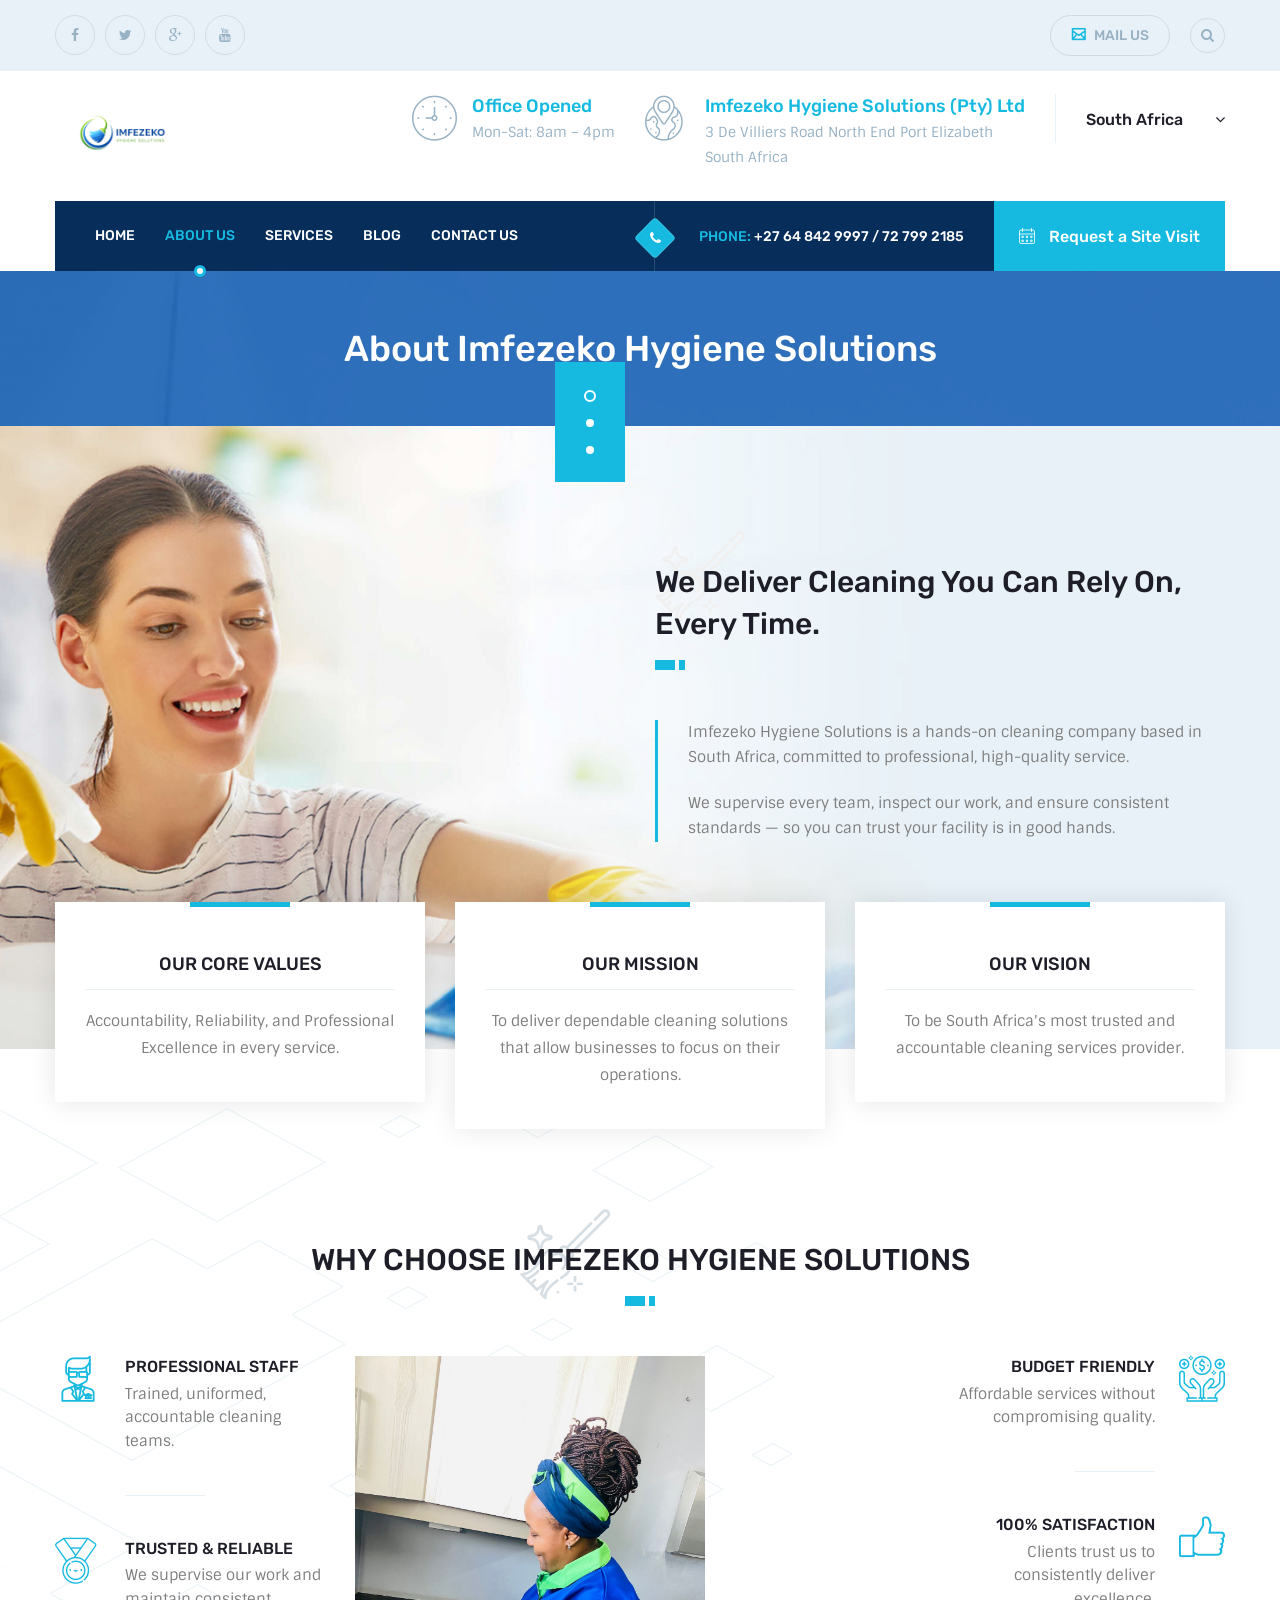
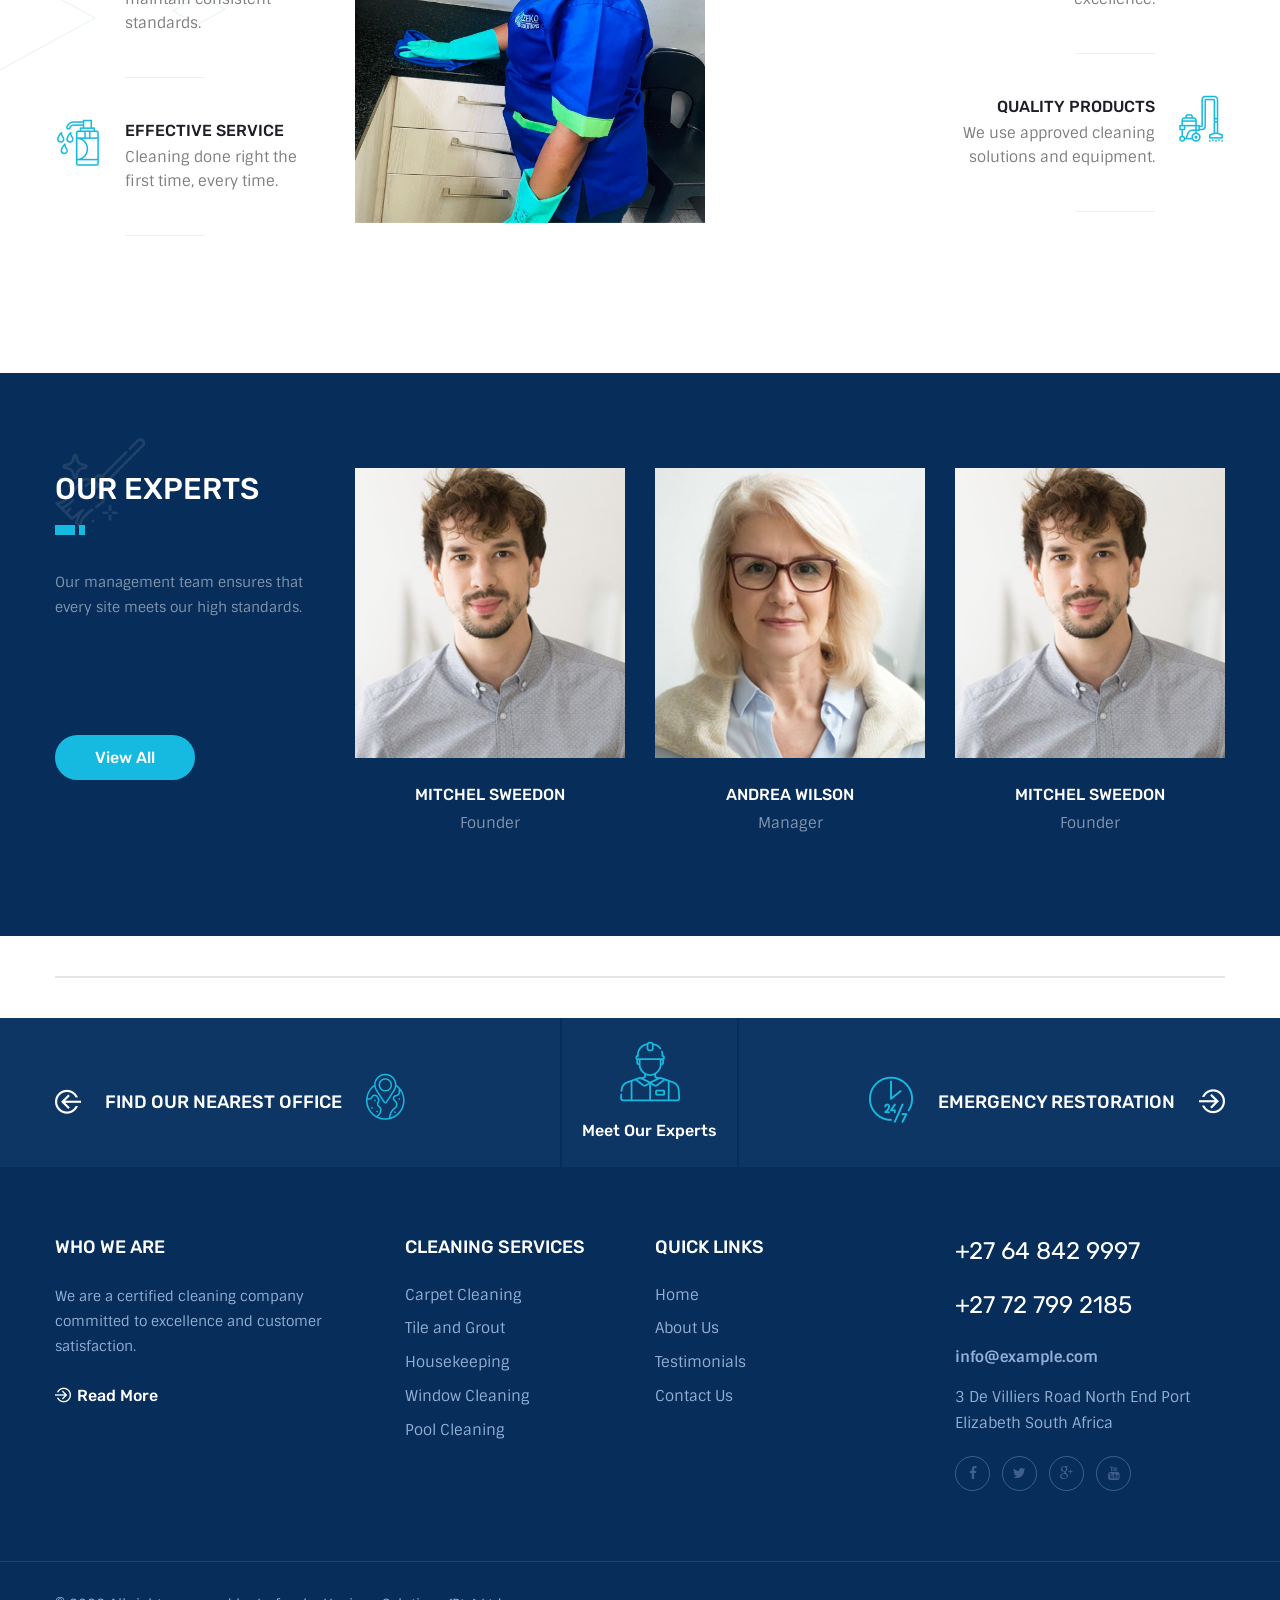
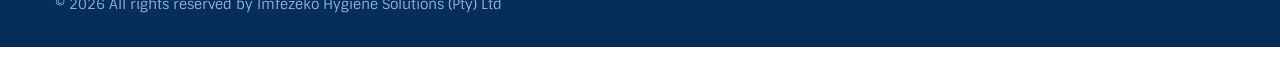
==== commit 57dde84d: "logo changed" ====
--- a/about.html
+++ b/about.html
@@ -96,11 +96,12 @@
                         <div class="pull-left logo-box">
                             <div class="logo">
                                 <a href="index.html">
-                                    <img src="images/imfezeko-logo.png" alt="Imfezeko Hygiene Solutions"
+                                    <img src="images/REAL/mylogo.png" alt="Imfezeko Hygiene Solutions"
                                         title="Imfezeko Hygiene Solutions">
                                 </a>
                             </div>
                         </div>
+
 
                         <!-- Contact / Info -->
                         <div class="pull-right upper-right clearfix">
@@ -213,9 +214,10 @@
                     <!--Logo-->
                     <div class="logo pull-left">
                         <a href="index.html" class="img-responsive">
-                            <img src="images/logo-" alt="Imfezeko Hygiene Solutions" title="">
+                            <img src="images/REAL/mylogo.png" alt="Imfezeko Hygiene Solutions" title="">
                         </a>
                     </div>
+
 
                     <!--Right Col-->
                     <div class="right-col pull-right">
@@ -249,7 +251,7 @@
         </header>
         <!--End Main Header -->
 
-        <section class="page-title" style="background-image:url(images/background/3.jpg)">
+        <section class="page-title" style="background-image:url(images/REAL/image9.jpeg)">
             <div class="auto-container">
                 <h2>About Imfezeko Hygiene Solutions</h2>
             </div>
@@ -358,7 +360,7 @@
 
                     <div class="image-column col-lg-6 col-md-12 col-sm-12">
                         <div class="image wow bounce" data-wow-delay="600ms" data-wow-duration="1500ms">
-                            <img src="images/resource/feature-4.png" alt="Professional Cleaning Staff" />
+                            <img src="images/REAL/image10.jpeg" alt="Professional Cleaning Staff" width="350px"  />
                         </div>
                     </div>
 
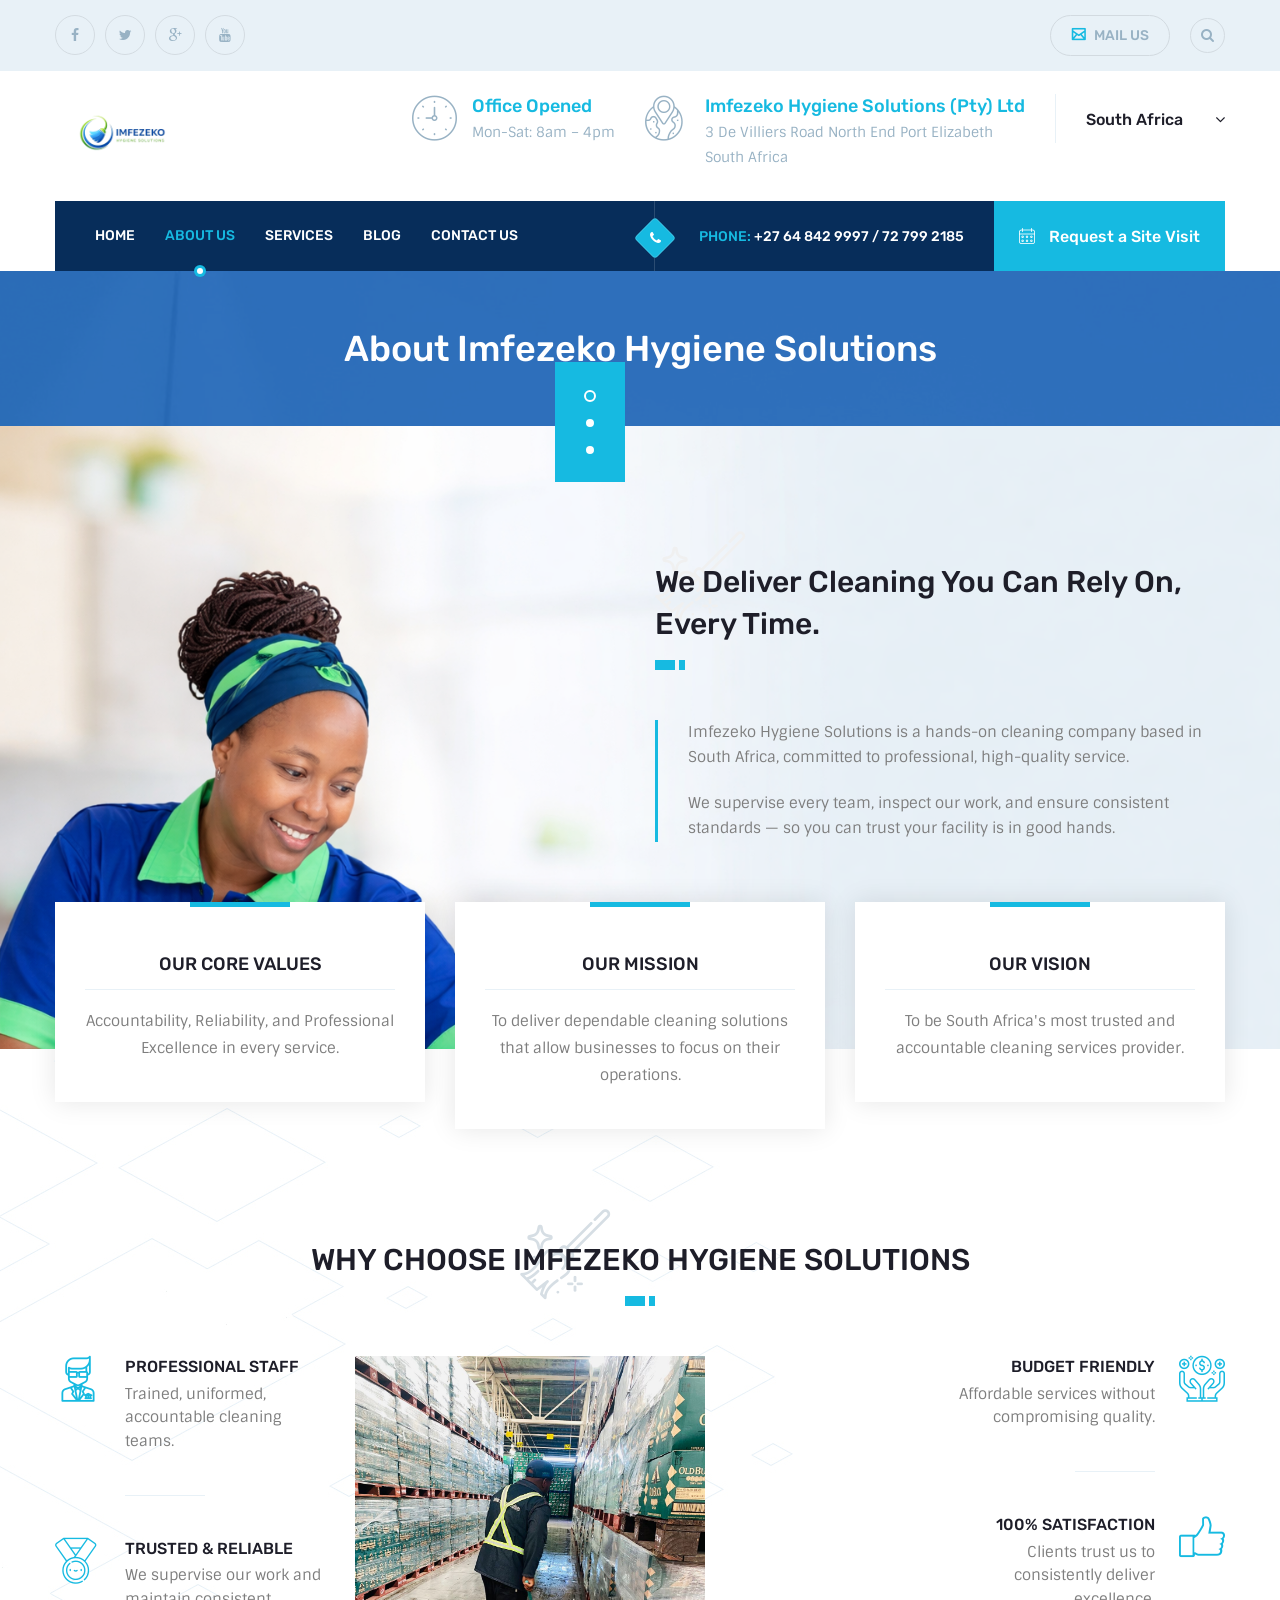
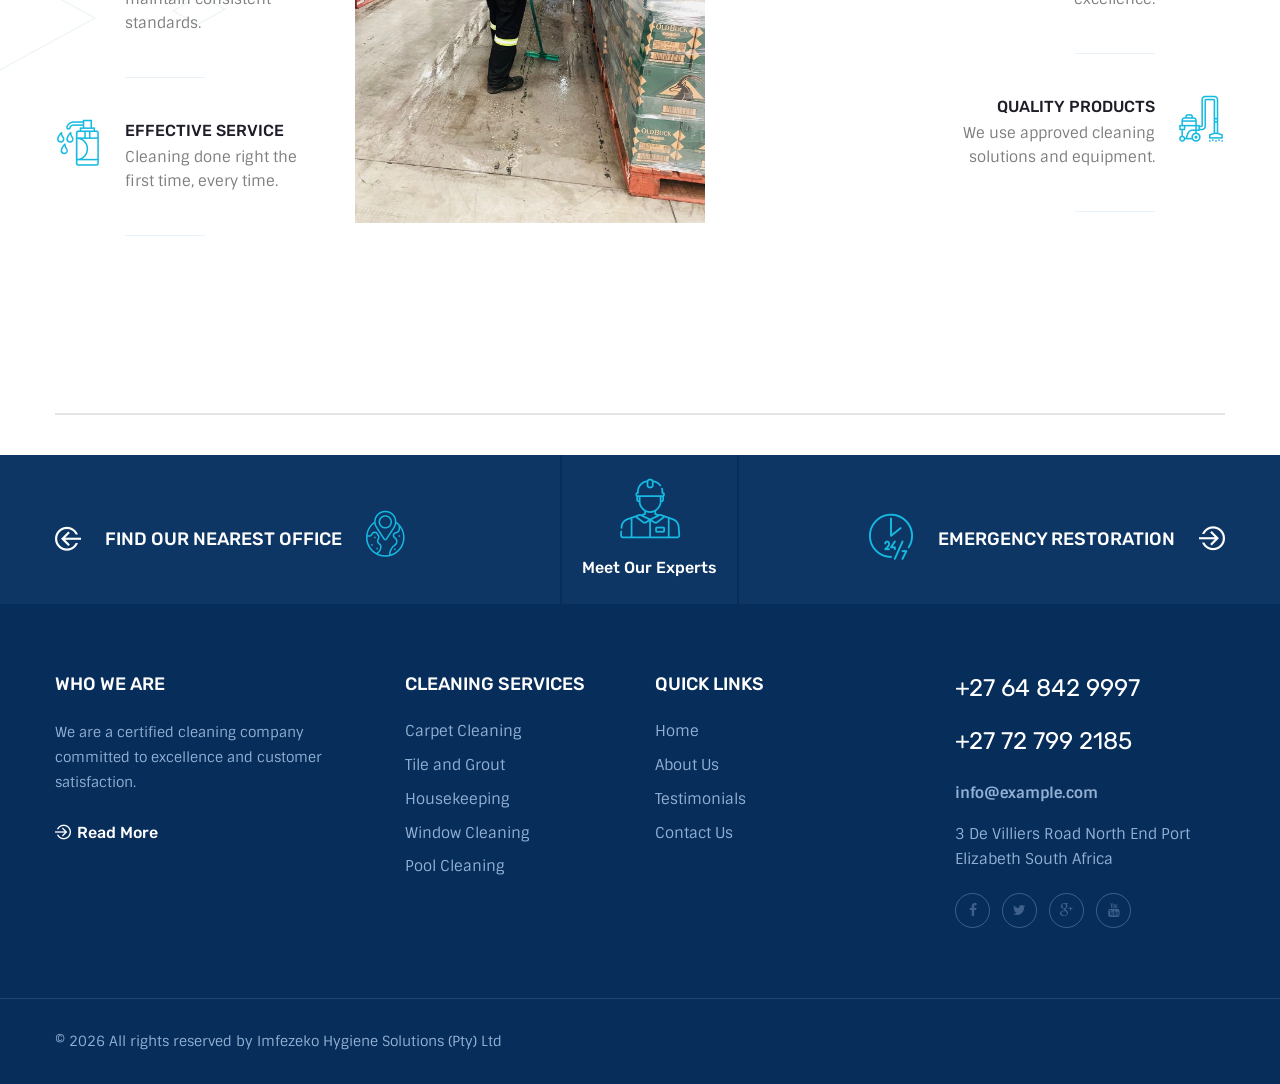
==== commit ec5b42a4: "home and about images done" ====
--- a/about.html
+++ b/about.html
@@ -258,7 +258,7 @@
         </section>
 
         <section class="client-section">
-            <div class="image-layer" style="background-image:url(images/background/4.jpg)"></div>
+            <div class="image-layer" style="background-image:url(images/background/10.png)"></div>
             <div class="auto-container">
 
                 <!--Upper Section-->
@@ -360,7 +360,7 @@
 
                     <div class="image-column col-lg-6 col-md-12 col-sm-12">
                         <div class="image wow bounce" data-wow-delay="600ms" data-wow-duration="1500ms">
-                            <img src="images/REAL/image10.jpeg" alt="Professional Cleaning Staff" width="350px"  />
+                            <img src="images/REAL/image3.jpeg" alt="Professional Cleaning Staff" width="350px"  />
                         </div>
                     </div>
 
@@ -408,63 +408,6 @@
                                 <div class="icon-box"><span class="icon flaticon-vacuum"></span></div>
                                 <h3>Quality Products</h3>
                                 <div class="text">We use approved cleaning solutions and equipment.</div>
-                            </div>
-                        </div>
-                    </div>
-
-                </div>
-            </div>
-        </section>
-
-        <section class="expert-section">
-            <div class="auto-container">
-                <div class="row clearfix">
-
-                    <!--Title Column-->
-                    <div class="title-column col-lg-3 col-md-12 col-sm-12">
-                        <div class="inner-column">
-                            <div class="sec-title light">
-                                <div class="icon-box">
-                                    <span class="icon flaticon-broom"></span>
-                                </div>
-                                <h2>Our Experts</h2>
-                                <div class="separator"></div>
-                            </div>
-                            <div class="text">Our management team ensures that every site meets our high standards.
-                            </div>
-                            <a href="#" class="theme-btn btn-style-four">View All</a>
-                        </div>
-                    </div>
-
-                    <!--Key Experts Only-->
-                    <div class="blocks-column col-lg-9 col-md-12 col-sm-12">
-                        <div class="inner-column">
-                            <div class="three-item-carousel owl-carousel owl-theme">
-
-                                <div class="team-block">
-                                    <div class="inner-box">
-                                        <div class="image">
-                                            <img src="images/resource/team-1.jpg" alt="Founder" />
-                                        </div>
-                                        <div class="lower-box">
-                                            <h3>Mitchel Sweedon</h3>
-                                            <div class="designation">Founder</div>
-                                        </div>
-                                    </div>
-                                </div>
-
-                                <div class="team-block">
-                                    <div class="inner-box">
-                                        <div class="image">
-                                            <img src="images/resource/team-2.jpg" alt="Manager" />
-                                        </div>
-                                        <div class="lower-box">
-                                            <h3>Andrea Wilson</h3>
-                                            <div class="designation">Manager</div>
-                                        </div>
-                                    </div>
-                                </div>
-
                             </div>
                         </div>
                     </div>
--- a/css/style.css
+++ b/css/style.css
@@ -8948,3 +8948,82 @@
 
 
 
+.video-column .video-box figure.image img {
+    max-width: 310px;
+    height: auto;
+}
+
+.video-column .video-box figure.image img {
+    max-width: 290px;
+    height: auto;
+    display: block;
+    margin: 0 auto;
+}
+
+.welcome-block.alternate .image img {
+    max-width: 400px;
+    height: auto;
+    display: block;
+    margin: 0 auto;
+}
+
+.welcome-block .inner-box .image img {
+    max-width: 400px;
+    height: auto;
+    display: block;
+    margin: 0 auto;
+}
+
+
+/* Make the text area same height */
+.three-item-carousel .featured-block .upper-content {
+    min-height: 200px;
+}
+
+/* Make images same size */
+.three-item-carousel .featured-block .lower-content .image {
+    height: 300px;
+    overflow: hidden;
+}
+
+.three-item-carousel .featured-block .lower-content .image img {
+    width: 100%;
+    height: 100%;
+    object-fit: cover;
+}
+
+
+
+/* Make the two side images equal */
+.images-column .image {
+    height: 260px;
+    overflow: hidden;
+}
+
+.images-column .image img {
+    width: 100%;
+    height: 100%;
+    object-fit: cover;
+}
+
+
+/* Make all slider text white */
+.main-slider-carousel .slide .content,
+.main-slider-carousel .slide .content * {
+    color: #ffffff !important;
+}
+
+/* Optional: buttons white text with visible background */
+.main-slider-carousel .slide .content a.theme-btn {
+    color: #ffffff !important;
+}
+
+/* Optional: keep subtle text shadow for readability */
+.main-slider-carousel .slide .content h2,
+.main-slider-carousel .slide .content .title {
+    text-shadow: 2px 2px 6px rgba(0,0,0,0.7);
+}
+
+
+
+
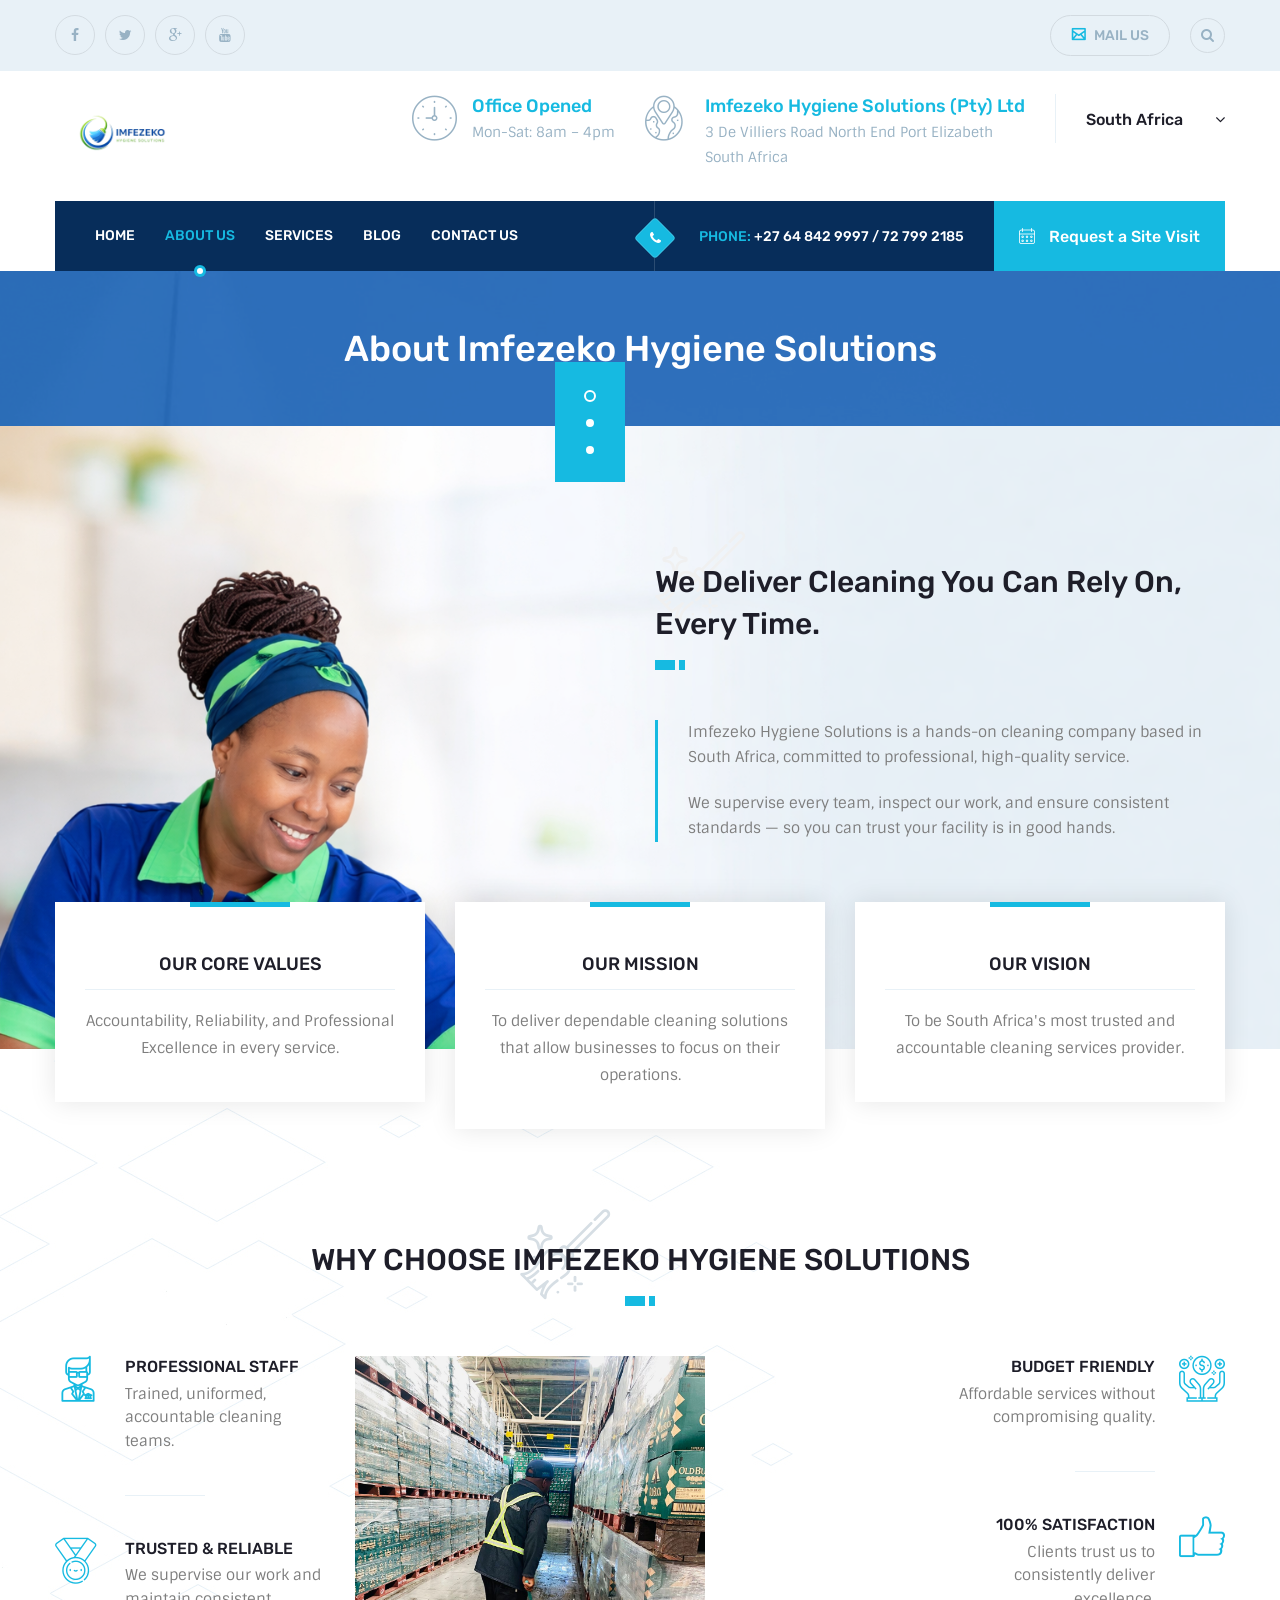
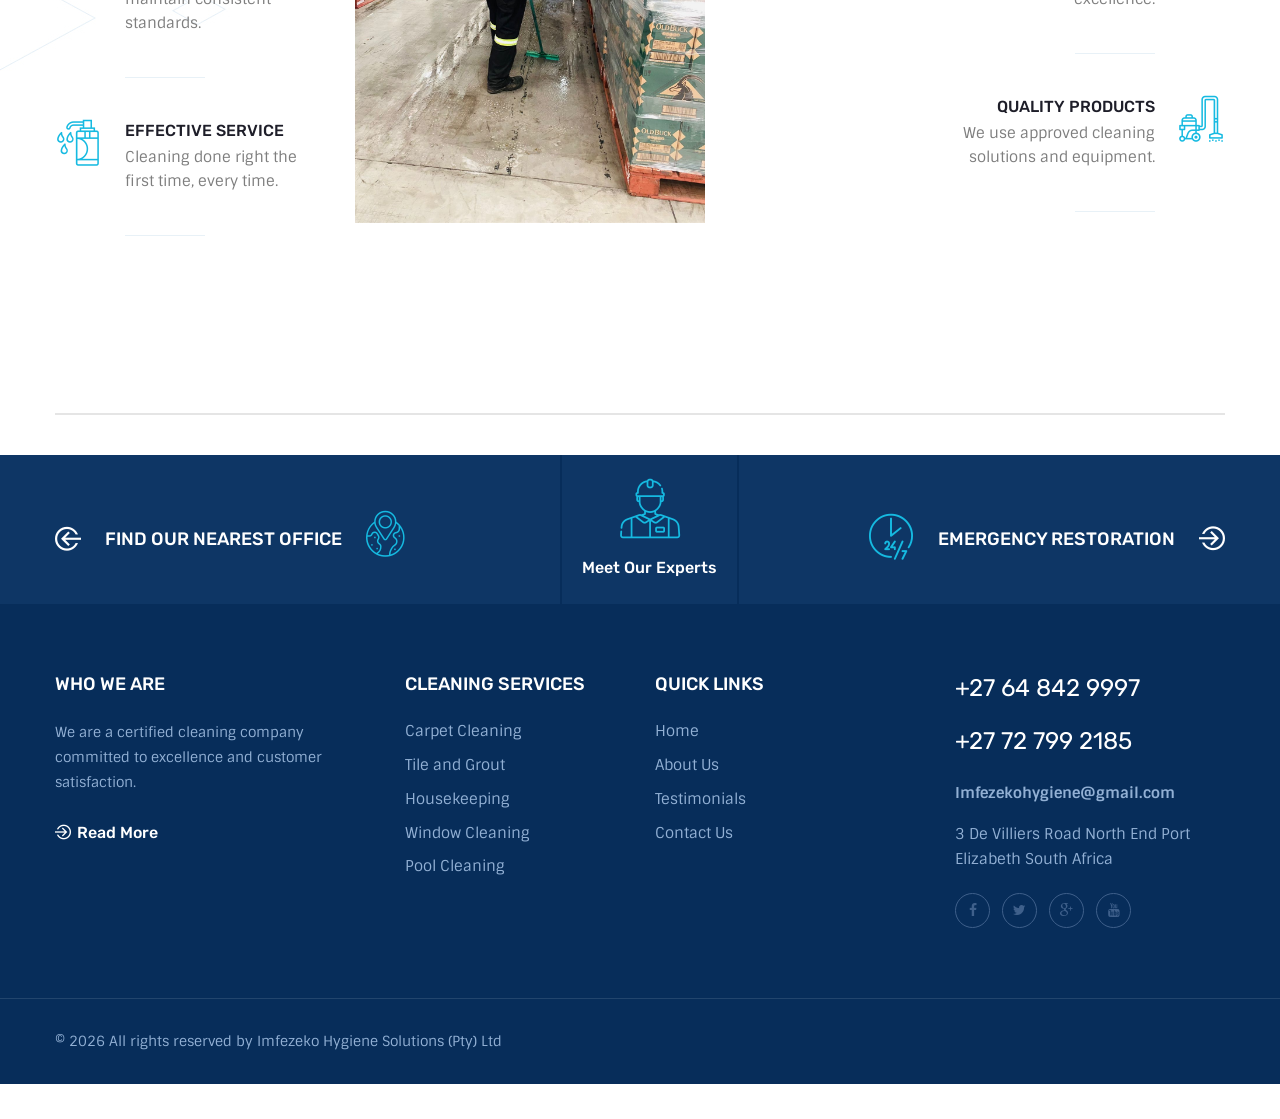
==== commit a34b1f99: "all imgs" ====
--- a/about.html
+++ b/about.html
@@ -521,7 +521,7 @@
                                         <h2 class="alternate">+27 64 842 9997</h2>
                                         <h2 class="alternate">+27 72 799 2185</h2>
                                         <ul class="contact-list">
-                                            <li>info@example.com</li>
+                                            <li>Imfezekohygiene@gmail.com</li>
                                             <li>3 De Villiers Road
                                                 North End
                                                 Port Elizabeth
--- a/css/style.css
+++ b/css/style.css
@@ -9027,3 +9027,68 @@
 
 
 
+/* Make service cards equal height */
+.services-block-four .inner-box{
+    height: 100%;
+    display: flex;
+    flex-direction: column;
+    justify-content: space-between;
+}
+
+/* Image container size */
+.services-block-four .lower-content .image{
+    width: 100%;
+    height: 220px; /* adjust if you want bigger images */
+    overflow: hidden;
+}
+
+/* Make images fit and stay equal */
+.services-block-four .lower-content .image img{
+    width: 100%;
+    height: 100%;
+    object-fit: cover;
+    display: block;
+}
+
+/* Make service blocks align nicely in rows */
+.services-block-four{
+    margin-bottom: 30px;
+}
+
+
+
+/* Make blog blocks same height */
+.news-block .inner-box{
+    height:100%;
+    display:flex;
+    flex-direction:column;
+}
+
+/* Image container */
+.news-block .image{
+    width:100%;
+    height:250px; /* adjust if you want taller images */
+    overflow:hidden;
+    position:relative;
+}
+
+/* Make images equal and nicely cropped */
+.news-block .image img{
+    width:100%;
+    height:100%;
+    object-fit:cover;
+    display:block;
+}
+
+/* Keep lower content aligned */
+.news-block .lower-content{
+    flex-grow:1;
+    display:flex;
+    flex-direction:column;
+    justify-content:space-between;
+}
+
+/* spacing between rows */
+.news-block{
+    margin-bottom:30px;
+}
